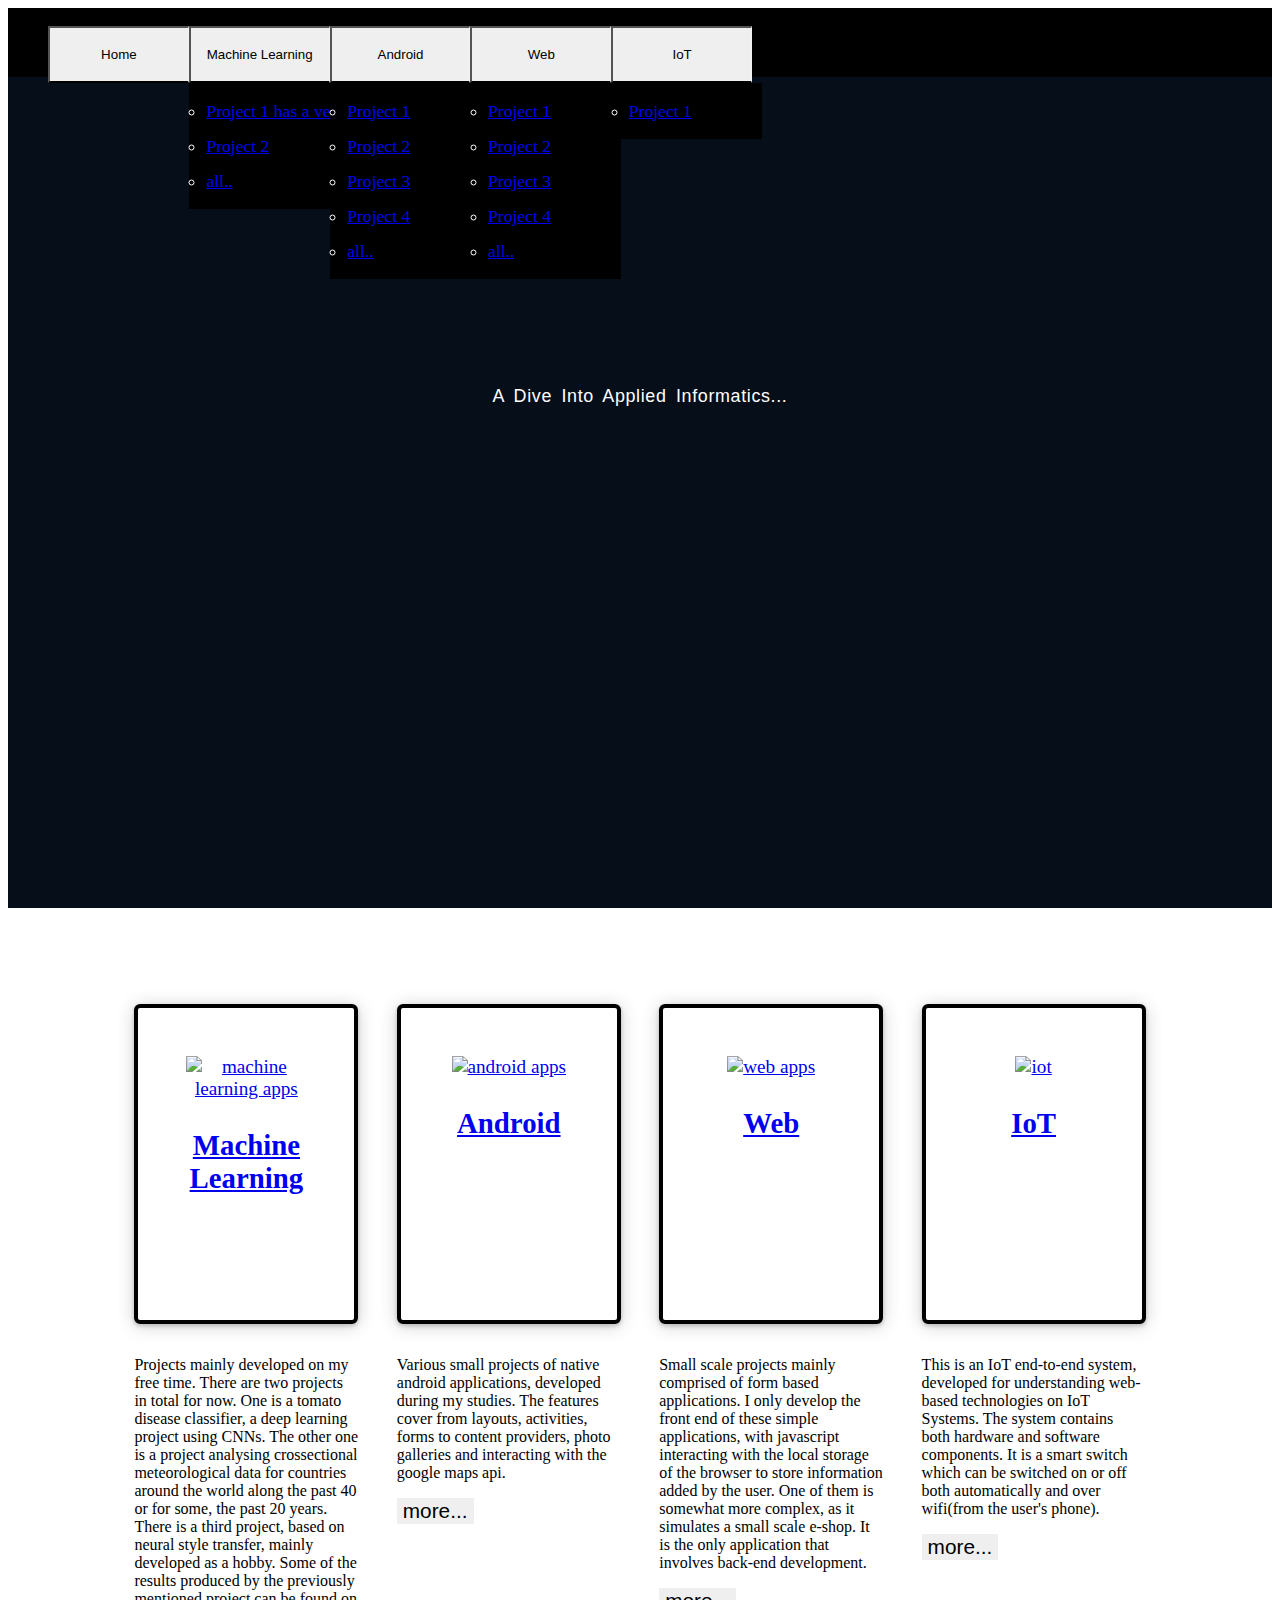
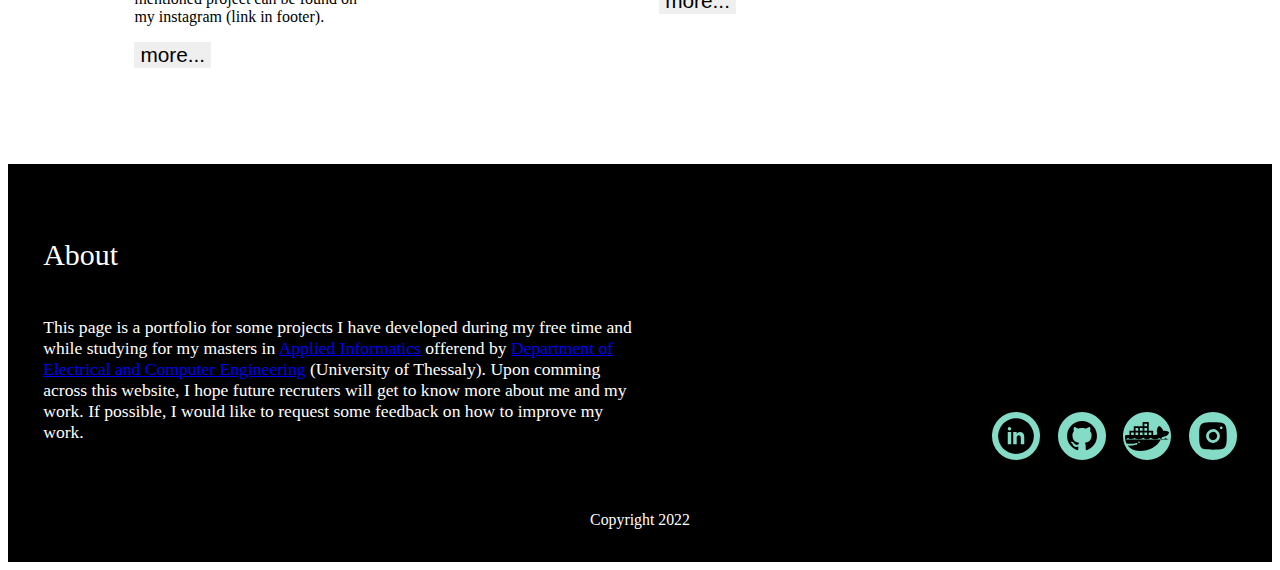
==== index.html @ 3b7cedc0 "category-discriptions -added" ====
<!DOCTYPE html>

<html>
<head>
    <meta charset="utf-16">
    <meta name="viewport" content="width=device-width, initial-scale=1.0, maximum-scale=1, minimum-scale=1">
    <title>Home</title>
    <link href="styles/all.css" rel="stylesheet">
    <link href="styles/home.css" rel="stylesheet">
</head>
<body>
    <header>
        <div id="header-container">
            <!--
                Put a script logic here
                    have two icons outside the nav link, one for the closed menu 
                    and one for the expanded menu
                    ,set a flag on the link element ex. open/closed
                    ,use javascript conditional to check the state of the flag
                    ,if the menu is closed and the link gets followed set the flag to open 
                    and change the icon otherwise do the oposite
            -->
            <nav>
                <ul>
                    <li class="sub-nav-container"><button>Home</button></li>
                    <li class="sub-nav-container">
                        <button>Machine Learning</button>
                        <ul class="sub-nav">
                            <li><a href="#">Project 1 has a very big title</a></li>
                            <li><a href="#">Project 2</a></li>
                            <li><a href="#">all..</a></li>
                        </ul>
                    </li>
                    <li class="sub-nav-container">
                        <button>Android</button>
                        <ul class="sub-nav">
                            <li><a href="#">Project 1</a></li>
                            <li><a href="#">Project 2</a></li>
                            <li><a href="#">Project 3</a></li>
                            <li><a href="#">Project 4</a></li>
                            <li><a href="#">all..</a></li>
                        </ul>
                    </li>
                    <li class="sub-nav-container">
                        <button>Web</button>
                        <ul class="sub-nav">
                            <li><a href="#">Project 1</a></li>
                            <li><a href="#">Project 2</a></li>
                            <li><a href="#">Project 3</a></li>
                            <li><a href="#">Project 4</a></li>
                            <li><a href="#">all..</a></li>
                        </ul>
                    </li>
                    <li class="sub-nav-container">
                        <button>IoT</button>
                        <ul class="sub-nav">
                            <li><a href="#">Project 1</a></li>
                        </ul>
                    </li>
                </ul>
            </nav>
            <p>A Dive Into Applied Informatics...</p>
        </div>
    </header>

    <main>
        <section><!--style with flexbox-->
            <!-- may change the oreder of a and div elements-->
            <div  class="app-category">
            <a href="#">
                <img src="icons/ml.svg" alt="machine learning apps">
                <h3>Machine Learning</h3>
            </a>
            <p>
                Projects mainly developed on my free time. There are 
                two projects in total for now. One is a tomato disease 
                classifier, a deep learning project using CNNs. The other
                one is a project analysing crossectional meteorological 
                data for countries around the world along the past 40
                or for some, the past 20 years. There is a third project,
                based on neural style transfer, mainly developed as a hobby.
                Some of the results produced by the previously mentioned
                project can be found on my instagram (link in footer).
            </p>
            <button class="more-btn">more...</button>
            </div>

            <div class="app-category">
                <a href="#">
                    <img src="icons/android.svg" alt="android apps">
                    <h3>Android</h3>
                </a>
                <p>
                  Various small projects of native android applications, 
                  developed during my studies. The features cover from 
                  layouts, activities, forms to content providers, photo galleries
                  and interacting with the google maps api.  
                </p>
                <button class="more-btn">more...</button>
            </div>

            <div class="app-category">
                <a href="#">
                    <img src="icons/web.svg" alt="web apps">
                    <h3>Web</h3>
                </a>
                <p>
                    Small scale projects mainly comprised of form based applications. 
                    I only develop the front end of these simple applications, 
                    with javascript interacting with the local storage of the browser
                    to store information added by the user. One of them is 
                    somewhat more complex, as it simulates a small scale e-shop. 
                    It is the only application that involves back-end development.
                </p>
                <button class="more-btn">more...</button>
            </div>

            <div class="app-category">
                <a href="#">
                    <img src="icons/iot.svg" alt="iot">
                    <h3 class="app-title">IoT</h3>
                </a>
                <p>
                    This is an IoT end-to-end system, developed for 
                    understanding web-based technologies on IoT Systems.
                    The system contains both hardware and software
                    components. It is a smart switch which can be 
                    switched on or off both automatically and over wifi(from 
                    the user's phone).
                </p>
                <button class="more-btn">more...</button>
            </div>
        </section>
    </main>

    <footer> <!-- style as flexbox -->
        <div class="about"> <!-- style with grid and split in half with one containg the contents and the other being empty-->
            <h3>About</h3>
            <p>
                This page is a portfolio for some projects I have
                developed during my free time and while studying for my masters in  
                <a href="https://www.e-ce.uth.gr/studies/postgraduate/applied-informatics/?lang=en">Applied Informatics</a>
                offerend by <a href="https://www.e-ce.uth.gr/?lang=en">
                Department of Electrical and Computer Engineering</a> (University of Thessaly). 
                Upon comming across this website, I hope future recruters 
                will get to know more about me and my work. If possible, 
                I would like to request some feedback on how to improve my work.
            </p>
        </div>
        
        <section class="social"> <!--style with flexbox -->
            <a href="#linkedInLink">
                <div class="icon-container">
                    <svg xmlns="http://www.w3.org/2000/svg" x="0px" y="0px"
                    width="100%" height="100%"
                    viewBox="0 0 64 64">
                    <path d="M32,6C17.641,6,6,17.641,6,32c0,14.359,11.641,26,26,26s26-11.641,26-26C58,17.641,46.359,6,32,6z M25,44h-5V26h5V44z M22.485,24h-0.028C20.965,24,20,22.888,20,21.499C20,20.08,20.995,19,22.514,19c1.521,0,2.458,1.08,2.486,2.499 C25,22.887,24.035,24,22.485,24z M44,44h-5v-9c0-3-1.446-4-3-4c-1.445,0-3,1-3,4v9h-5V26h5v3c0.343-0.981,1.984-3,5-3c4,0,6,3,6,8 V44z"></path>
                    </svg> 
                </div>
            </a>
            <a href="#githubLink">
                <div class="icon-container">
                    <svg xmlns="http://www.w3.org/2000/svg" x="0px" y="0px"
                    width="100%" height="100%"
                    viewBox="0 0 50 50">
                    <path d="M25,8c9.389,0,17,7.611,17,17c0,7.548-4.921,13.944-11.729,16.163c0.002-0.006,0.005-0.016,0.005-0.016	s-1.147-0.538-1.123-1.498c0.027-1.056,0-3.521,0-4.426c0-1.553-0.983-2.654-0.983-2.654s7.709,0.087,7.709-8.139	c0-3.174-1.659-4.825-1.659-4.825s0.871-3.388-0.302-4.825c-1.315-0.142-3.669,1.257-4.675,1.91c0,0-1.593-0.653-4.244-0.653	c-2.65,0-4.244,0.653-4.244,0.653c-1.005-0.653-3.36-2.052-4.675-1.91c-1.173,1.437-0.302,4.825-0.302,4.825	s-1.659,1.652-1.659,4.825c0,8.226,7.709,8.139,7.709,8.139s-0.777,0.878-0.946,2.168c-0.538,0.183-1.33,0.408-1.969,0.408	c-1.673,0-2.946-1.626-3.412-2.379c-0.46-0.742-1.403-1.365-2.281-1.365c-0.579,0-0.861,0.289-0.861,0.62	c0,0.331,0.811,0.562,1.347,1.175c1.129,1.294,1.109,4.202,5.132,4.202c0.437,0,1.329-0.107,2-0.198	c-0.004,0.916-0.005,1.882,0.009,2.447c0.024,0.96-1.123,1.498-1.123,1.498s0.003,0.01,0.005,0.016C12.921,38.944,8,32.548,8,25	C8,15.611,15.611,8,25,8z"></path>
                    </svg>
                </div>
            </a>
            <a href="dockerHubLink">
                <div class="icon-container">
                    <svg xmlns="http://www.w3.org/2000/svg" x="0px" y="0px"
                    width="100%" height="100%"
                    viewBox="0 0 50 50">
                    <path d="M 20 9 L 20 14 L 10 14 L 10 19 L 5 19 L 5 24 L 1.125 24 C 0.640625 24 0.242188 24.335938 0.15625 24.8125 C 0.148438 24.847656 0 25.683594 0 26.75 C 0 27.449219 0.0664063 28.210938 0.1875 28.96875 C 1.332031 28.695313 3.429688 28.285156 3.0625 26.9375 C 5.035156 29.222656 9.769531 28.53125 10.96875 27.40625 C 12.308594 29.347656 20.113281 28.605469 20.65625 27.09375 C 22.335938 29.0625 27.542969 29.0625 29.21875 27.09375 C 29.761719 28.605469 37.535156 29.347656 38.875 27.40625 C 39.300781 27.804688 40.1875 28.136719 41.21875 28.3125 C 41.566406 27.652344 41.886719 26.988281 42.1875 26.28125 C 48.539063 26.203125 49.910156 21.636719 49.96875 21.4375 C 50.078125 21.054688 49.929688 20.660156 49.625 20.40625 C 49.519531 20.316406 47.175781 18.414063 43.375 19.0625 C 42.308594 15.589844 39.5625 14.007813 39.4375 13.9375 C 39.078125 13.734375 38.632813 13.765625 38.3125 14.03125 C 38.210938 14.113281 35.847656 16.117188 36.21875 20.21875 C 36.3125 21.25 36.582031 22.160156 37 22.96875 C 36.179688 23.425781 34.769531 24 32.5 24 L 32 24 L 32 19 L 27 19 L 27 9 Z M 41.21875 28.3125 C 41.097656 28.546875 40.941406 28.773438 40.8125 29 L 49.84375 29 C 48.757813 28.726563 46.425781 28.359375 46.8125 26.9375 C 45.535156 28.414063 43.109375 28.632813 41.21875 28.3125 Z M 40.8125 29 L 0.1875 29 C 0.429688 30.46875 0.929688 32.007813 1.6875 33.5 C 7.117188 34.777344 12.816406 32.832031 12.875 32.8125 C 13.398438 32.628906 13.945313 32.917969 14.125 33.4375 C 14.308594 33.957031 14.050781 34.539063 13.53125 34.71875 C 13.339844 34.785156 9.90625 35.9375 5.6875 35.9375 C 4.851563 35.9375 3.972656 35.890625 3.09375 35.78125 C 5.71875 39.261719 10.167969 42 17 42 C 27.804688 42 36.113281 37.410156 40.8125 29 Z M 0.1875 29 C 0.183594 28.984375 0.191406 28.984375 0.1875 28.96875 C 0.121094 28.984375 0.0585938 28.984375 0 29 Z M 22 11 L 25 11 L 25 14 L 22 14 Z M 12 16 L 15 16 L 15 19 L 12 19 Z M 17 16 L 20 16 L 20 19 L 17 19 Z M 22 16 L 25 16 L 25 19 L 22 19 Z M 7 21 L 10 21 L 10 24 L 7 24 Z M 12 21 L 15 21 L 15 24 L 12 24 Z M 17 21 L 20 21 L 20 24 L 17 24 Z M 22 21 L 25 21 L 25 24 L 22 24 Z M 27 21 L 30 21 L 30 24 L 27 24 Z M 16 31 C 16.128906 31 16.261719 31.019531 16.375 31.0625 C 16.253906 31.132813 16.15625 31.253906 16.15625 31.40625 C 16.15625 31.632813 16.335938 31.84375 16.5625 31.84375 C 16.714844 31.84375 16.867188 31.75 16.9375 31.625 C 16.988281 31.742188 17 31.863281 17 32 C 17 32.550781 16.550781 33 16 33 C 15.449219 33 15 32.550781 15 32 C 15 31.449219 15.449219 31 16 31 Z"></path>
                    </svg>
                </div>
            </a>

            <a href="instagramLink">
                <div class="icon-container">
                    <svg xmlns="http://www.w3.org/2000/svg" x="0px" y="0px"
                    width="100%" height="100%"
                    viewBox="0 0 64 64">
                    <path d="M 31.820312 12 C 13.438312 12 12 13.439312 12 31.820312 L 12 32.179688 C 12 50.560688 13.438313 52 31.820312 52 L 32.179688 52 C 50.561688 52 52 50.560688 52 32.179688 L 52 32 C 52 13.452 50.548 12 32 12 L 31.820312 12 z M 43.994141 18 C 45.099141 17.997 45.997 18.889141 46 19.994141 C 46.003 21.099141 45.110859 21.997 44.005859 22 C 42.900859 22.003 42.003 21.110859 42 20.005859 C 41.997 18.900859 42.889141 18.003 43.994141 18 z M 31.976562 22 C 37.498562 21.987 41.987 26.454563 42 31.976562 C 42.013 37.498562 37.545437 41.987 32.023438 42 C 26.501437 42.013 22.013 37.545437 22 32.023438 C 21.987 26.501437 26.454563 22.013 31.976562 22 z M 31.986328 26 C 28.672328 26.008 25.992 28.701625 26 32.015625 C 26.008 35.328625 28.700672 38.008 32.013672 38 C 35.327672 37.992 38.008 35.299328 38 31.986328 C 37.992 28.672328 35.299328 25.992 31.986328 26 z"></path>
                    </svg>
                </div>
            </a>
        </section>

        <!-- put conditional in js for when the link to the icon is active
             in the html code from icon 8 and only then activate the code otherwise add  the png icon
            html for all icons:
                // instagram
                <svg xmlns="http://www.w3.org/2000/svg" x="0px" y="0px"
                width="50" height="50"
                viewBox="0 0 50 50">
                <path d="M 16 3 C 8.8324839 3 3 8.8324839 3 16 L 3 34 C 3 41.167516 8.8324839 47 16 47 L 34 47 C 41.167516 47 47 41.167516 47 34 L 47 16 C 47 8.8324839 41.167516 3 34 3 L 16 3 z M 16 5 L 34 5 C 40.086484 5 45 9.9135161 45 16 L 45 34 C 45 40.086484 40.086484 45 34 45 L 16 45 C 9.9135161 45 5 40.086484 5 34 L 5 16 C 5 9.9135161 9.9135161 5 16 5 z M 37 11 A 2 2 0 0 0 35 13 A 2 2 0 0 0 37 15 A 2 2 0 0 0 39 13 A 2 2 0 0 0 37 11 z M 25 14 C 18.936712 14 14 18.936712 14 25 C 14 31.063288 18.936712 36 25 36 C 31.063288 36 36 31.063288 36 25 C 36 18.936712 31.063288 14 25 14 z M 25 16 C 29.982407 16 34 20.017593 34 25 C 34 29.982407 29.982407 34 25 34 C 20.017593 34 16 29.982407 16 25 C 16 20.017593 20.017593 16 25 16 z"></path>
                </svg>-->
        <p class="copyright"> Copyright 2022</p>
    </footer>
</body>
</html>
---- styles/home.css ----
:root {
    --dark-blue: rgba(6, 14, 25);
    --blue-green: rgb(132, 220, 198);
    --bg-gray: lightgray;
}
/*remember to remove the ../ from the path of all resorce files*/
@media (min-width: 1080px) {

    body {
        display: grid;
        grid-template-areas: 
            "header header header" 
            "side-left main side-right"
            "footer footer footer" ;
        grid-template-columns: 1fr 8fr 1fr;
    }

    header{
    grid-area: header;
    background-color: var(--dark-blue);
    /*min-height: 100vh; /* full window viewpoint */
    }

    #header-container {
        background: url("../images/header_bgd.webp"); /*img source: https://wallpapersafari.com/w/pNHxwB*/
        background-size: cover;
        min-height: 100vh;
        display: grid;
        grid-template-areas: "nav" "heading";
        grid-template-rows: 2fr 3fr;
    }

    nav{
        grid-area: nav;
        color: white;
        background-color: black;
        height: 4.3em;
    }
    
    nav > ul {
        display: flex;
        font-size: 1.1em;
    }

    .sub-nav-container {
        display: inline-block;
        box-sizing: border-box;
        position: relative;
        min-width: 8em;
    }

    .sub-nav-container > button {
        display: inline-block;
        box-sizing: border-box;
        width: 100%;
        line-height: 4em; /* to vertically align text to the middle */
        vertical-align: middle;
        border-right: 1px solid rgba(255, 255, 255, 0.221);
        text-align: center;
        padding: 0em 1em;
    }

    .sub-nav-container > button:hover {
        color: var(--blue-green);
        background-color: rgba(255, 255, 255, 0.133);
    }

    /* for now I have removed it  with display none*/
    .expand-down-arrow {
        display: inline-block;
        border-width: 0 3px 3px 0;
        padding: 3px;
        margin: 0 0 0.2em 0.6em;
        box-sizing: border-box;
        border: solid white;
        transform: rotate(45deg);
        -webkit-transform: rotate(45deg);
        display: none;
    }

    /* this is going to be initially hidden
        once the button on the menu category is hovered its display is
        going to flex.
        while it is visible set the background color and text color of the button 
        to that of the hover selector styling
    */
    .sub-nav {
        position:absolute;
        /*display: none;*/ 
        display: flex;
        flex-direction: column;
        row-gap: 0.8em;
        box-sizing: border-box;
        padding: 1em 4em 1em 1em;
        background-color: rgba(0, 0, 0, 0.939);
        inline-size: max-content;
    }

    #header-container > p {
        grid-area:heading;
        text-align: center;
        color: white;
        font-size: 1.4vw;
        font-family: verdana, sans-serif;
        word-spacing: 0.3vw;
        letter-spacing: 0.05vw;
    }

    main {
        grid-area: main;
        width: 100%;
        padding: 6em 0em;
    }

    main::before {
        grid-area: side-left;
    }
    main::after {
        grid-area: side-right;
    }

    main > section {
        display: flex;
        justify-content: space-around;
        gap: 3vw;
    }

    .app-category {
        flex: 1 1 0;
        box-sizing: border-box;
    }

    .app-category > a { 
        display: inline-block; 
        width: 100%;
        box-sizing: border-box;
        padding: 3em;
        margin-bottom: 1em;
        border: 0.3em solid black;
        border-radius: 6px;
        box-shadow: 0 2px 4px 0 rgba(0, 0, 0, 0.2), 0 2px 18px 0 rgba(0, 0, 0, 0.19); 
        text-align: center;   
    }

    .app-category > a:hover {
        box-shadow: 0 2px 4px 0 rgba(132, 220, 198, 0.75), 0 2px 18px 0 rgba(132, 220, 198, 0.75); 
    }

    .app-category > a h3 {
        font-size: 1.8em;
        font-weight: bolder;
        margin-top: 1em;
    }

    .app-category > a img {
        height: 7em;
        font-size:1.2em;
    }


    .more-btn {
        border: none;
        max-width: max-content;
        align-self: center;
        background-color: none;
        color:black;
        font-size: 1.3em;
        cursor: pointer;
    }

    .more-btn:hover {
        font-weight: bold;
    }

    /* for icon  instead of text in expanded text element
    img[alt^="more info"] {
        height: 2em;
        font-size: 1em;
    }
    in html insert in button: <img src="icons/more_icon.svg" alt="more info iot">
    */

/*#############################################*/

    footer {
        grid-area: footer;
        display: grid;
        grid-template-areas: 
            "about social" 
            "copyright copyright" ;
        grid-template-rows: 3fr 1fr;
        grid-template-columns: repeat(2, 1fr);
        align-items: end;
        padding:2.5em 2em 1em 2em;
        height: max(max-content, 30%);
        width:auto;
        font-size: 1.1em;
        background-color:black;
        color: white;
    }

    footer h3 {
        font-size: 1.7em;
        font-weight: 200;
        padding-bottom: 0.5em;
    }

    .about {
        grid-area: about;
    }

    .about a {
        text-decoration: underline;
    }
    .about a:visited {
        color: var(--blue-green);
    }

    .social {
        grid-area: social;
        display:flex;
        justify-content: flex-end;
    }

    .icon-container {
        width: 2.5em;
        height: 2.5em;
        margin-left:1em;
        border: 2px solid var(--blue-green);
        border-radius: 50px;
        background-color: var(--blue-green);
    }

    .copyright {
        grid-area: copyright;
        font-size: 0.9em;
        text-align:center;
    }
}

@media (min-width: 1080px) and (max-width: 1870px) {
    
    .app-category > a {
        height:20em;
    }
}

@media (min-width: 3360px) {
    main > section {
        gap:4vw;
    }
}

@media (min-width:1500px){
    .app-category > p {
        font-size: 1.2vw;
    }
}
/*
palette green
CSS HEX 
--white: #ffffffff;
--rich-black-fogra-29: #060e19ff;
--middle-blue-green: #84dcc6ff;

CSS HSL 
--white: hsla(0, 0%, 100%, 1);
--rich-black-fogra-29: hsla(215, 61%, 6%, 1);
--middle-blue-green: hsla(165, 56%, 69%, 1);
*/

/* 
pallete blue
--steel-blue: #427aa1ff;
--alice-blue: #ebf2faff;
--rich-black-fogra-29: #060e19ff;


--steel-blue: hsla(205, 42%, 45%, 1);
--alice-blue: hsla(212, 60%, 95%, 1);
--rich-black-fogra-29: hsla(215, 61%, 6%, 1);
*/
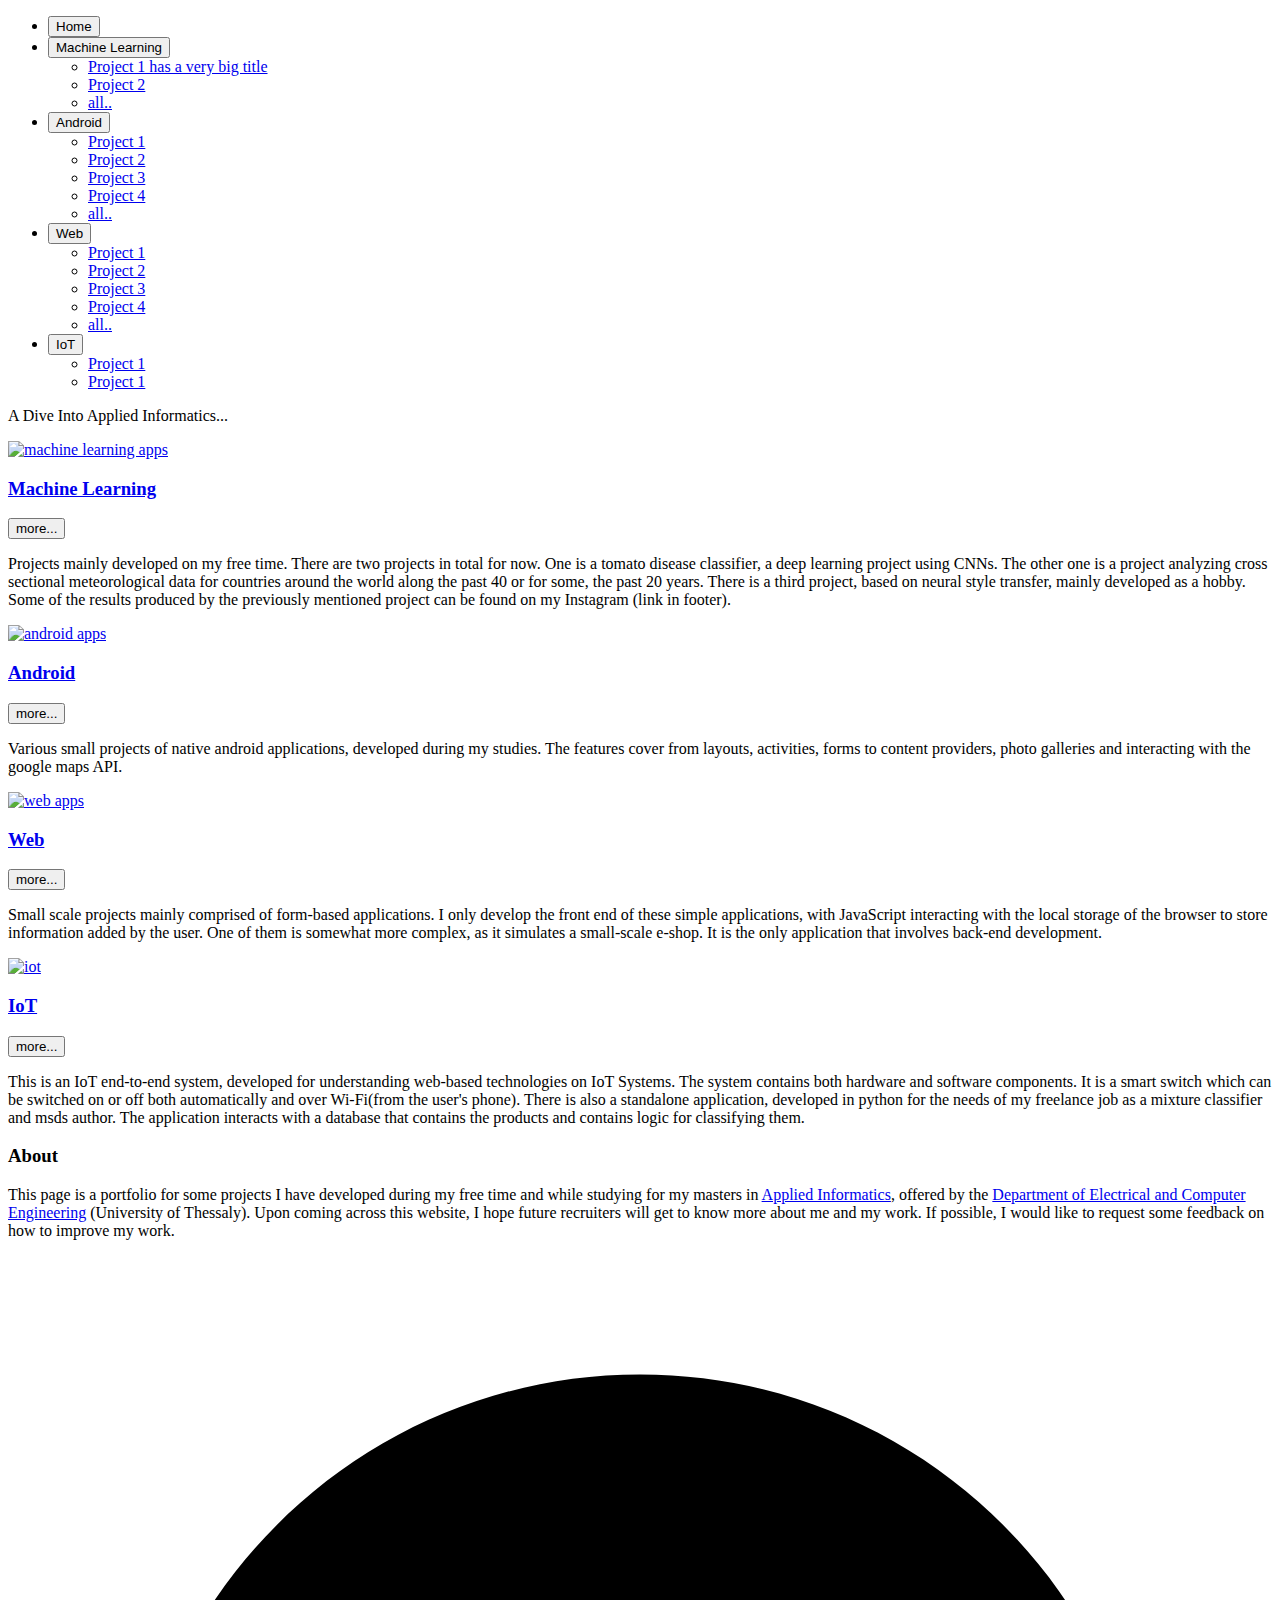
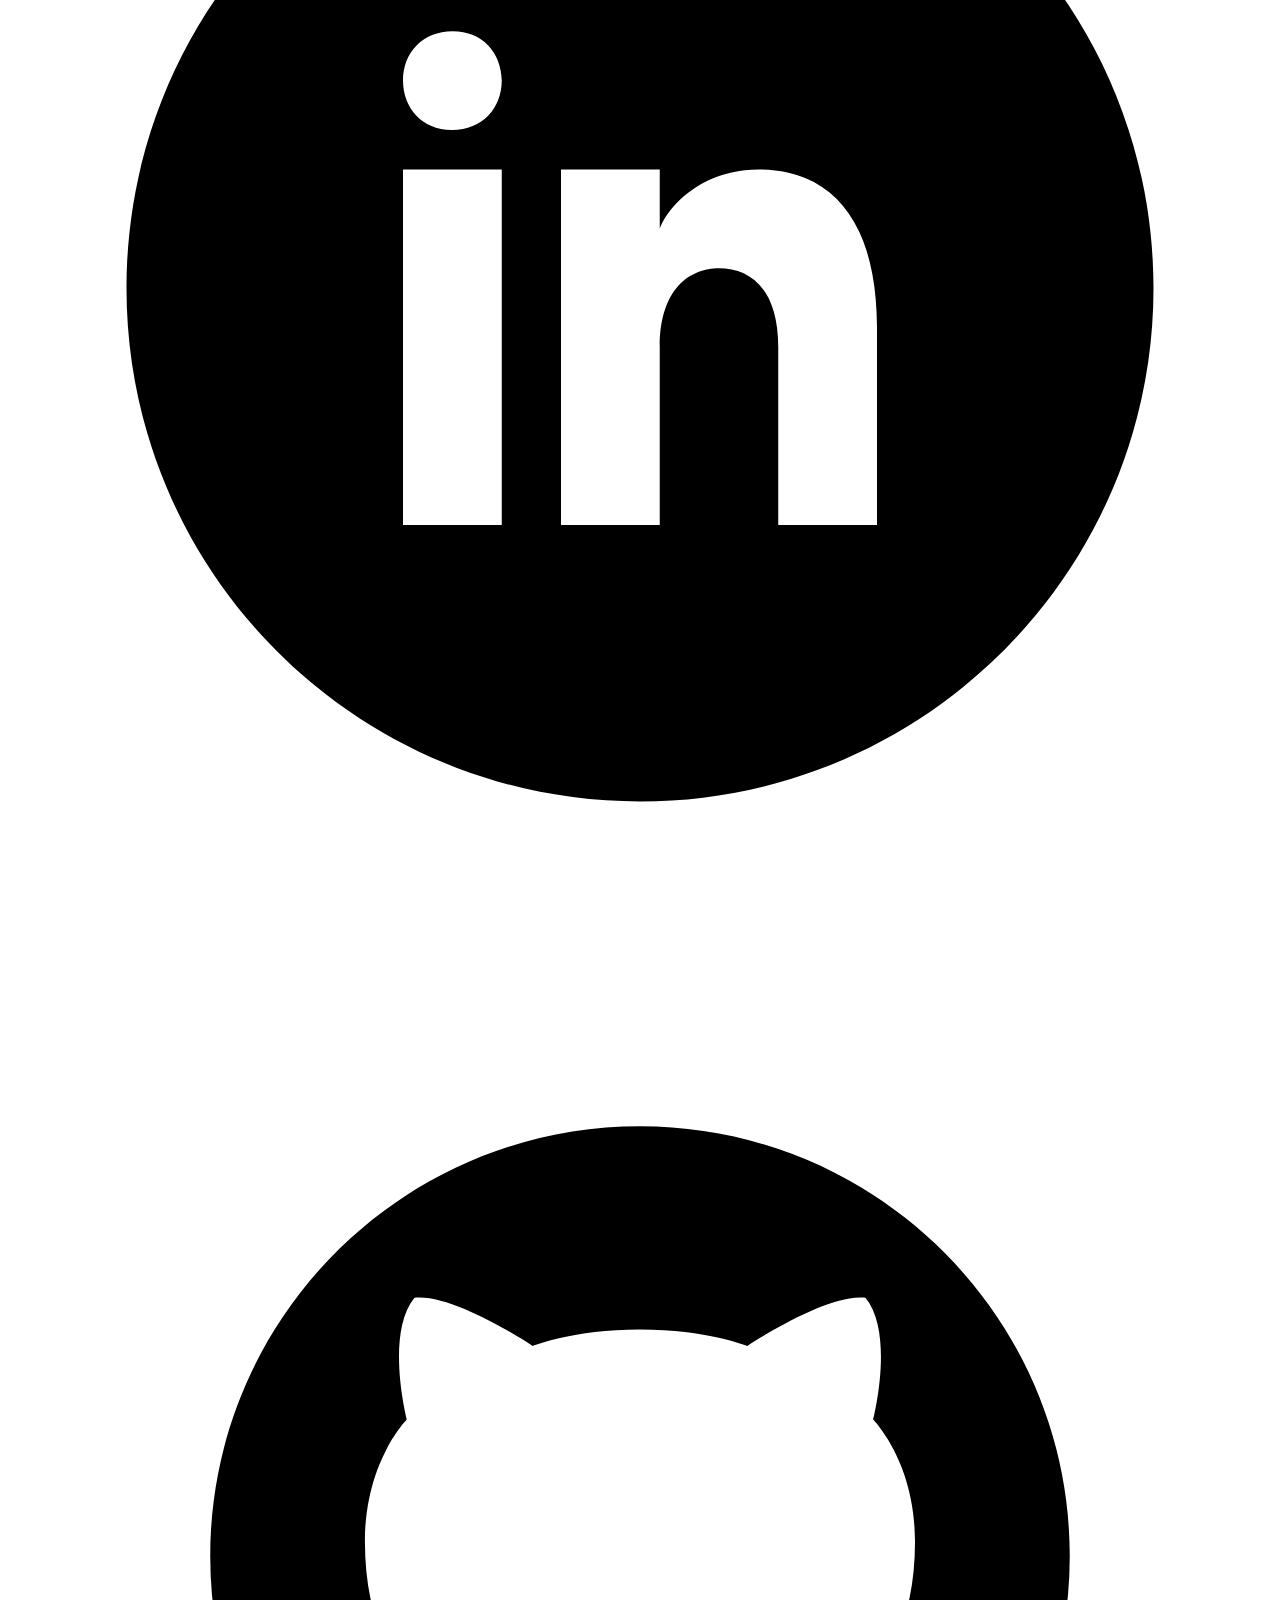
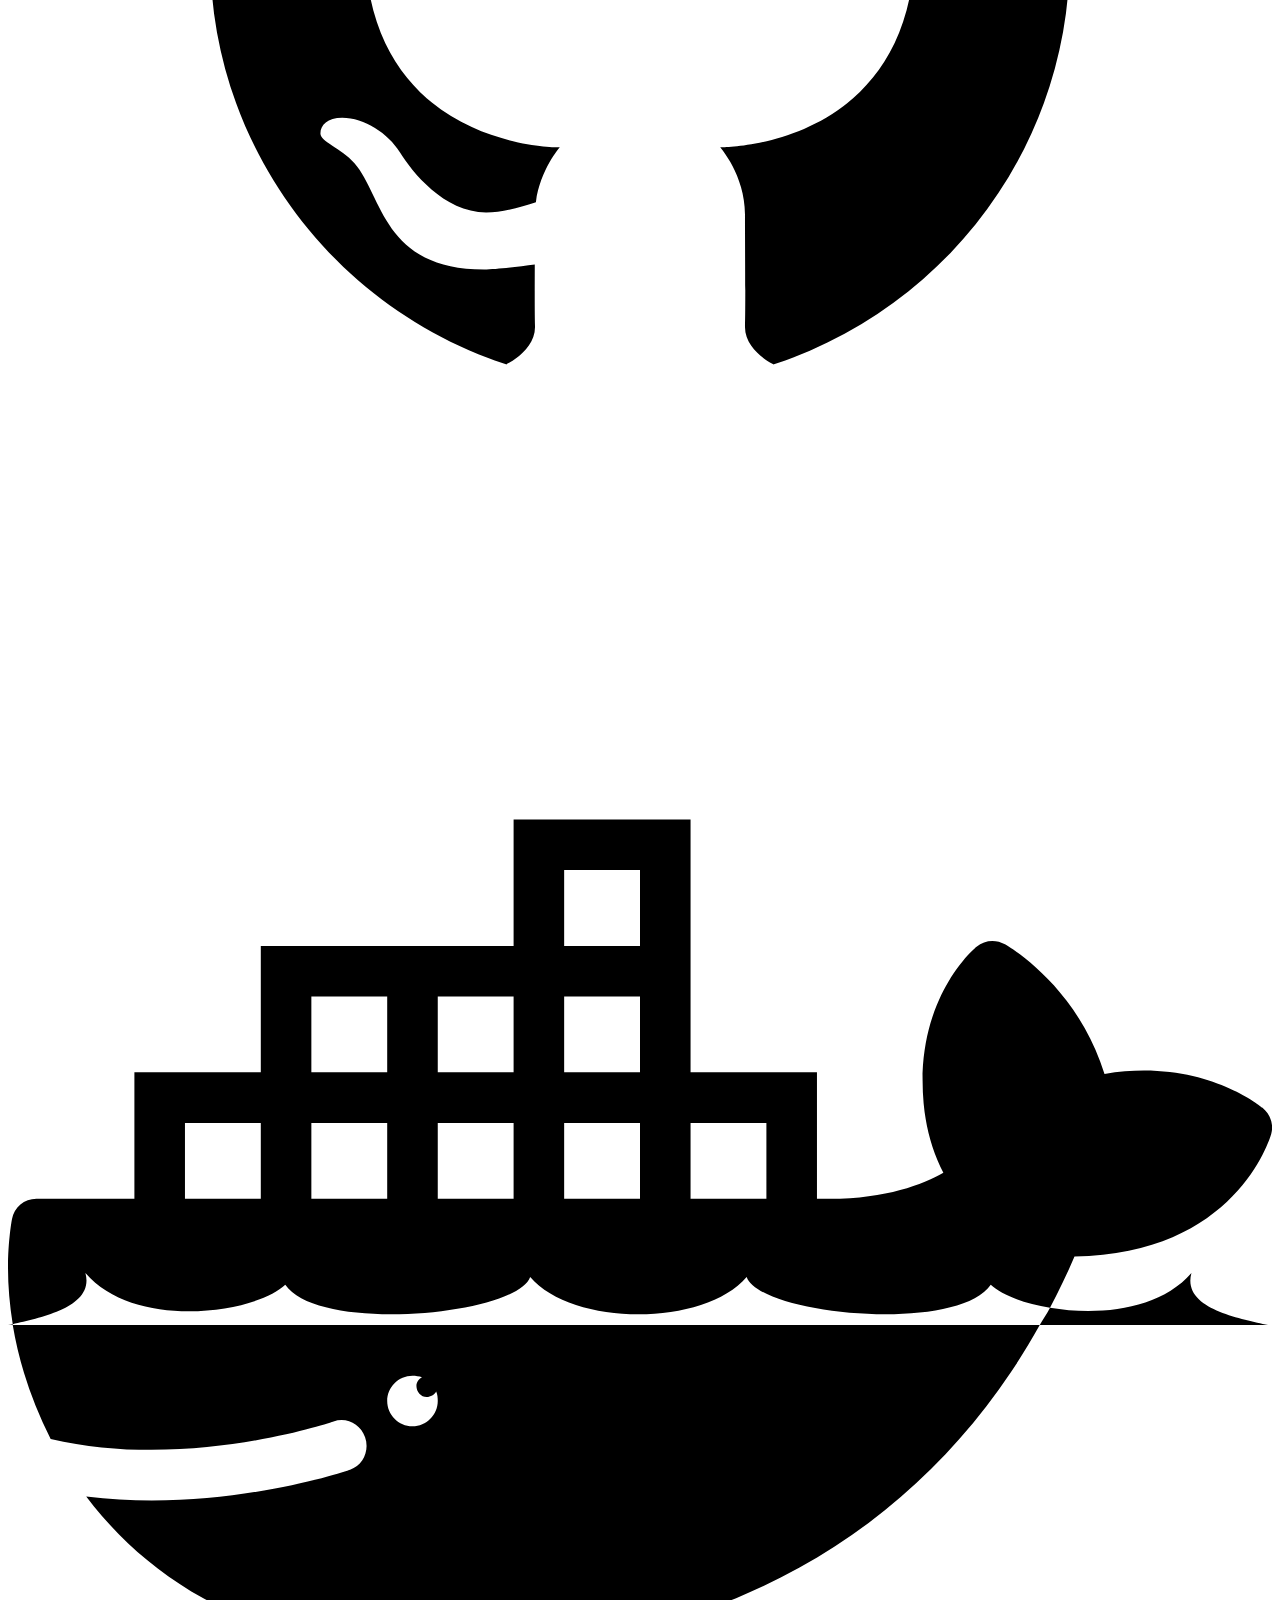
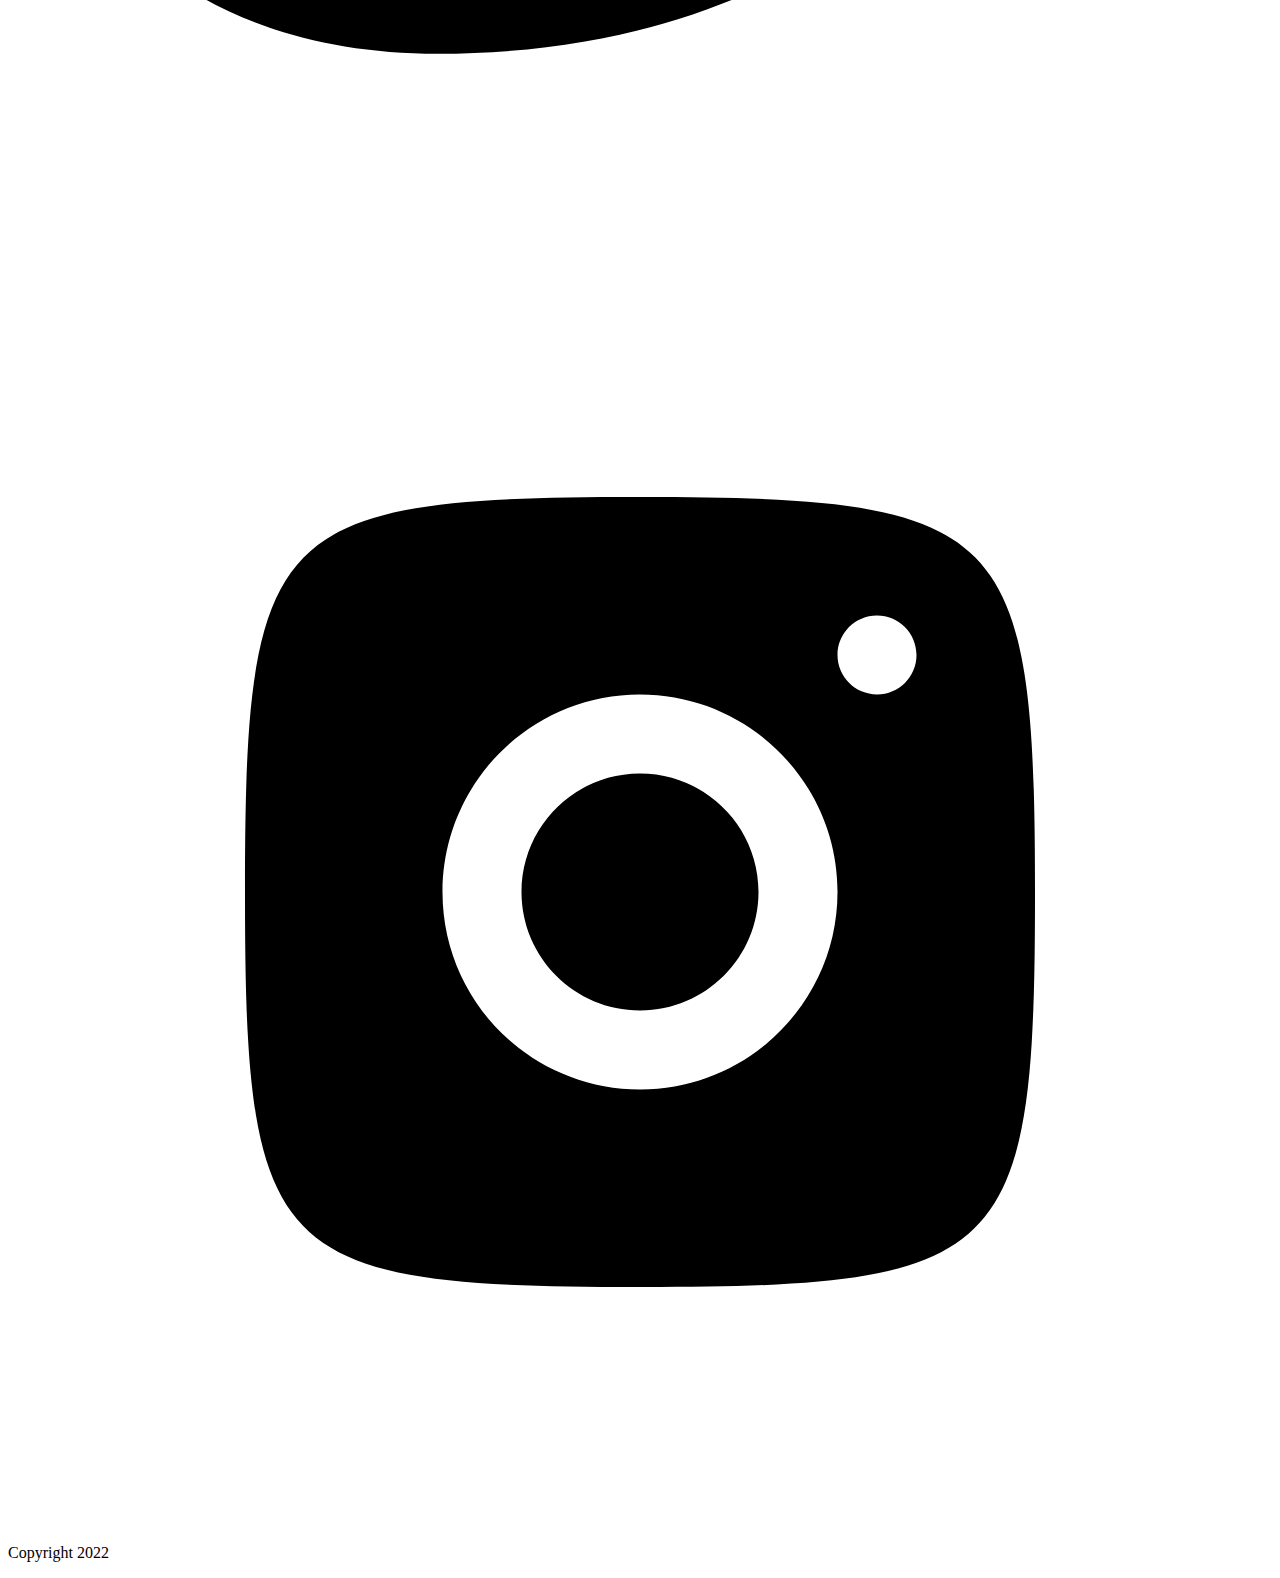
==== commit 45d2af75: "finish-styling-css-homepage-desktops" ====
--- a/index.html
+++ b/index.html
@@ -6,7 +6,7 @@
     <meta name="viewport" content="width=device-width, initial-scale=1.0, maximum-scale=1, minimum-scale=1">
     <title>Home</title>
     <link href="styles/all.css" rel="stylesheet">
-    <link href="styles/home.css" rel="stylesheet">
+    <link href="styles/home - Copy.css" rel="stylesheet">
 </head>
 <body>
     <header>
@@ -55,6 +55,7 @@
                         <button>IoT</button>
                         <ul class="sub-nav">
                             <li><a href="#">Project 1</a></li>
+                            <li><a href="#">Project 1</a></li>
                         </ul>
                     </li>
                 </ul>
@@ -66,70 +67,72 @@
     <main>
         <section><!--style with flexbox-->
             <!-- may change the oreder of a and div elements-->
-            <div  class="app-category">
-            <a href="#">
-                <img src="icons/ml.svg" alt="machine learning apps">
-                <h3>Machine Learning</h3>
-            </a>
-            <p>
-                Projects mainly developed on my free time. There are 
-                two projects in total for now. One is a tomato disease 
-                classifier, a deep learning project using CNNs. The other
-                one is a project analysing crossectional meteorological 
-                data for countries around the world along the past 40
-                or for some, the past 20 years. There is a third project,
-                based on neural style transfer, mainly developed as a hobby.
-                Some of the results produced by the previously mentioned
-                project can be found on my instagram (link in footer).
-            </p>
-            <button class="more-btn">more...</button>
-            </div>
 
-            <div class="app-category">
+                <a href="#">
+                    <img src="icons/ml.svg" alt="machine learning apps">
+                    <h3>Machine Learning</h3>
+                </a>
+                <button class="more-btn">more...</button>
+                <p class="app-category-description">
+                    Projects mainly developed on my free time. There are 
+                    two projects in total for now. One is a tomato disease 
+                    classifier, a deep learning project using CNNs. The other
+                    one is a project analyzing cross sectional meteorological 
+                    data for countries around the world along the past 40
+                    or for some, the past 20 years. There is a third project,
+                    based on neural style transfer, mainly developed as a hobby.
+                    Some of the results produced by the previously mentioned
+                    project can be found on my Instagram (link in footer).
+                </p>
+  
+
                 <a href="#">
                     <img src="icons/android.svg" alt="android apps">
                     <h3>Android</h3>
                 </a>
-                <p>
-                  Various small projects of native android applications, 
-                  developed during my studies. The features cover from 
-                  layouts, activities, forms to content providers, photo galleries
-                  and interacting with the google maps api.  
+                <button class="more-btn">more...</button>
+                <p class="app-category-description">
+                    Various small projects of native android applications, 
+                    developed during my studies. The features cover from 
+                    layouts, activities, forms to content providers, photo galleries
+                    and interacting with the google maps API.  
                 </p>
-                <button class="more-btn">more...</button>
-            </div>
 
-            <div class="app-category">
+
+
                 <a href="#">
                     <img src="icons/web.svg" alt="web apps">
                     <h3>Web</h3>
                 </a>
-                <p>
-                    Small scale projects mainly comprised of form based applications. 
+                <button class="more-btn">more...</button>
+                <p class="app-category-description">
+                    Small scale projects mainly comprised of form-based applications. 
                     I only develop the front end of these simple applications, 
-                    with javascript interacting with the local storage of the browser
+                    with JavaScript interacting with the local storage of the browser
                     to store information added by the user. One of them is 
-                    somewhat more complex, as it simulates a small scale e-shop. 
+                    somewhat more complex, as it simulates a small-scale e-shop. 
                     It is the only application that involves back-end development.
                 </p>
-                <button class="more-btn">more...</button>
-            </div>
 
-            <div class="app-category">
+            <!-- maybe replace it with more category-->
+
                 <a href="#">
                     <img src="icons/iot.svg" alt="iot">
                     <h3 class="app-title">IoT</h3>
                 </a>
-                <p>
+                <button class="more-btn">more...</button>
+                <p class="app-category-description">
                     This is an IoT end-to-end system, developed for 
                     understanding web-based technologies on IoT Systems.
                     The system contains both hardware and software
                     components. It is a smart switch which can be 
-                    switched on or off both automatically and over wifi(from 
+                    switched on or off both automatically and over Wi-Fi(from 
                     the user's phone).
+                    There is also a standalone application, developed in python for the needs
+                    of my freelance job as a mixture classifier and msds author. The 
+                    application interacts with a database that contains the products 
+                    and contains logic for classifying them.
                 </p>
-                <button class="more-btn">more...</button>
-            </div>
         </section>
     </main>
 
@@ -139,12 +142,13 @@
             <p>
                 This page is a portfolio for some projects I have
                 developed during my free time and while studying for my masters in  
-                <a href="https://www.e-ce.uth.gr/studies/postgraduate/applied-informatics/?lang=en">Applied Informatics</a>
-                offerend by <a href="https://www.e-ce.uth.gr/?lang=en">
+                <a href="https://www.e-ce.uth.gr/studies/postgraduate/applied-informatics/?lang=en">Applied Informatics</a>,
+                offered by the <a href="https://www.e-ce.uth.gr/?lang=en">
                 Department of Electrical and Computer Engineering</a> (University of Thessaly). 
-                Upon comming across this website, I hope future recruters 
+                Upon coming across this website, I hope future recruiters 
                 will get to know more about me and my work. If possible, 
                 I would like to request some feedback on how to improve my work.
+   
             </p>
         </div>
         
@@ -187,16 +191,6 @@
                 </div>
             </a>
         </section>
-
-        <!-- put conditional in js for when the link to the icon is active
-             in the html code from icon 8 and only then activate the code otherwise add  the png icon
-            html for all icons:
-                // instagram
-                <svg xmlns="http://www.w3.org/2000/svg" x="0px" y="0px"
-                width="50" height="50"
-                viewBox="0 0 50 50">
-                <path d="M 16 3 C 8.8324839 3 3 8.8324839 3 16 L 3 34 C 3 41.167516 8.8324839 47 16 47 L 34 47 C 41.167516 47 47 41.167516 47 34 L 47 16 C 47 8.8324839 41.167516 3 34 3 L 16 3 z M 16 5 L 34 5 C 40.086484 5 45 9.9135161 45 16 L 45 34 C 45 40.086484 40.086484 45 34 45 L 16 45 C 9.9135161 45 5 40.086484 5 34 L 5 16 C 5 9.9135161 9.9135161 5 16 5 z M 37 11 A 2 2 0 0 0 35 13 A 2 2 0 0 0 37 15 A 2 2 0 0 0 39 13 A 2 2 0 0 0 37 11 z M 25 14 C 18.936712 14 14 18.936712 14 25 C 14 31.063288 18.936712 36 25 36 C 31.063288 36 36 31.063288 36 25 C 36 18.936712 31.063288 14 25 14 z M 25 16 C 29.982407 16 34 20.017593 34 25 C 34 29.982407 29.982407 34 25 34 C 20.017593 34 16 29.982407 16 25 C 16 20.017593 20.017593 16 25 16 z"></path>
-                </svg>-->
         <p class="copyright"> Copyright 2022</p>
     </footer>
 </body>
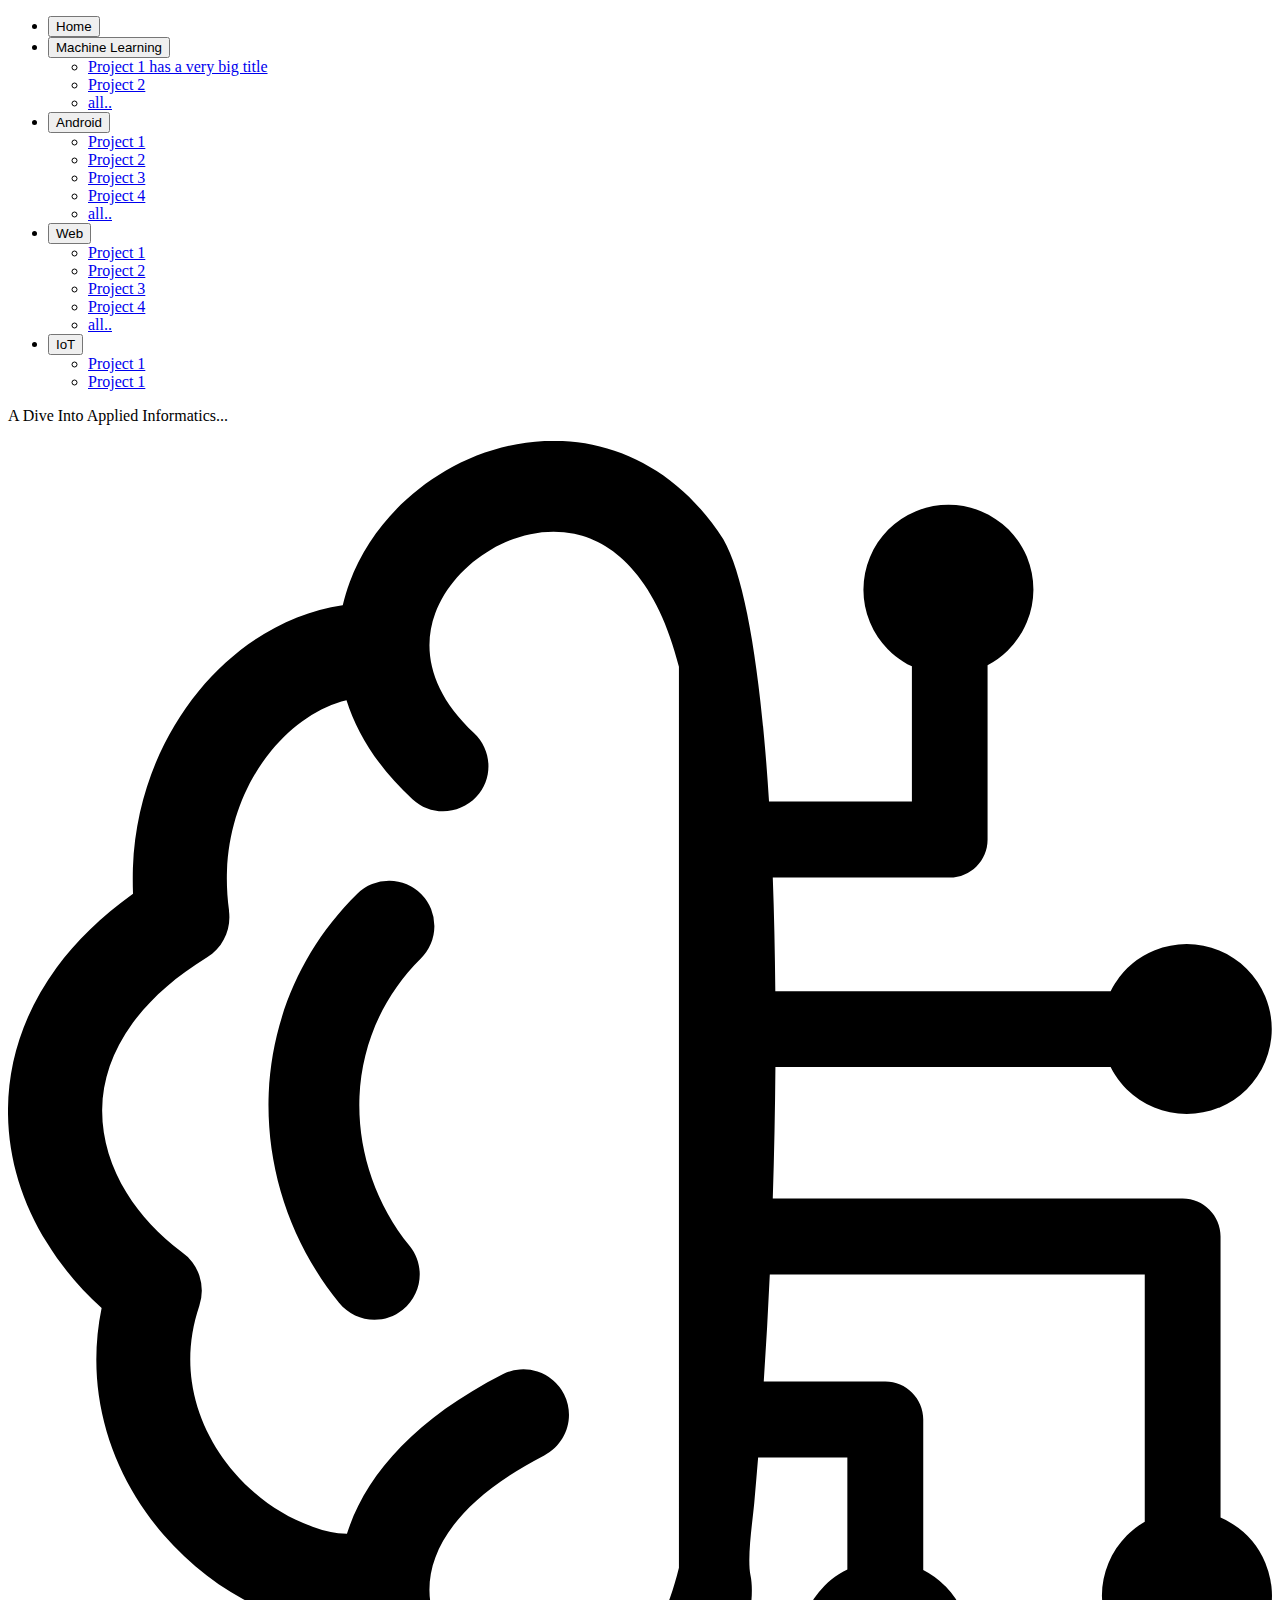
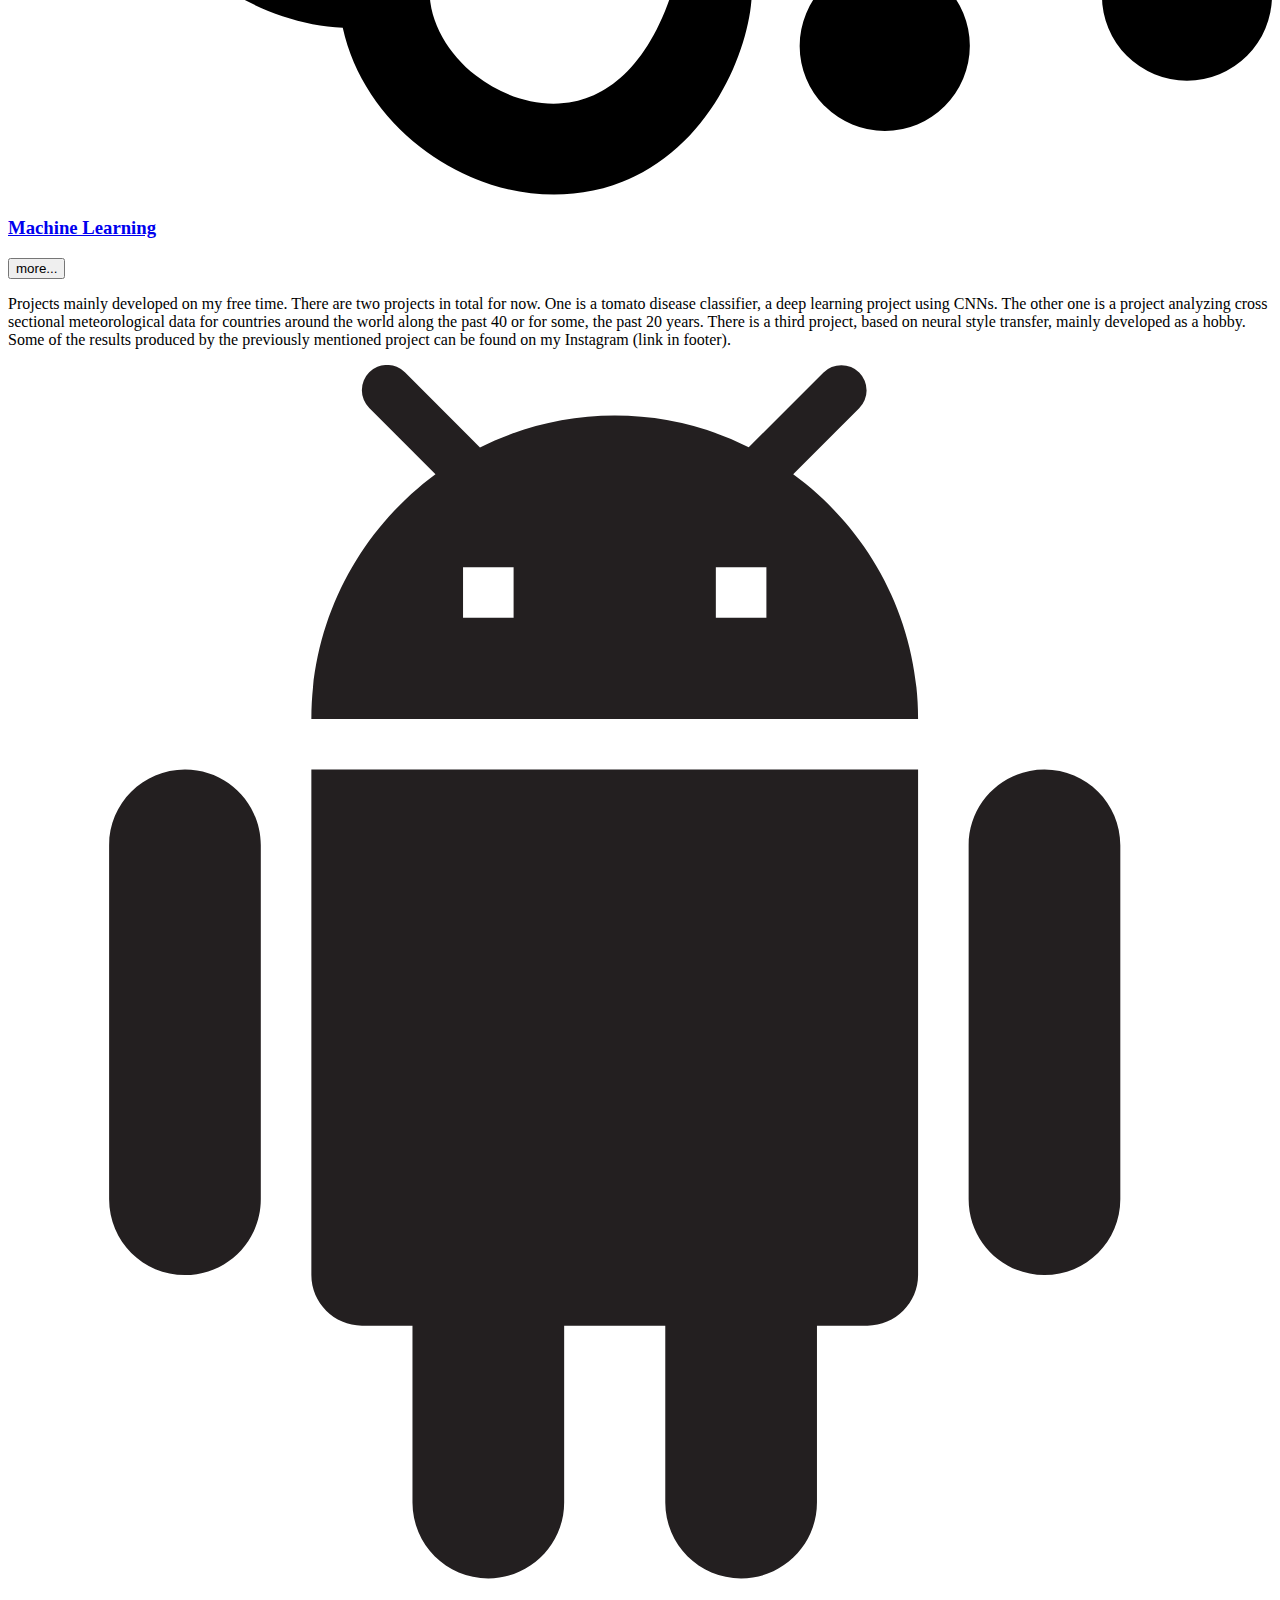
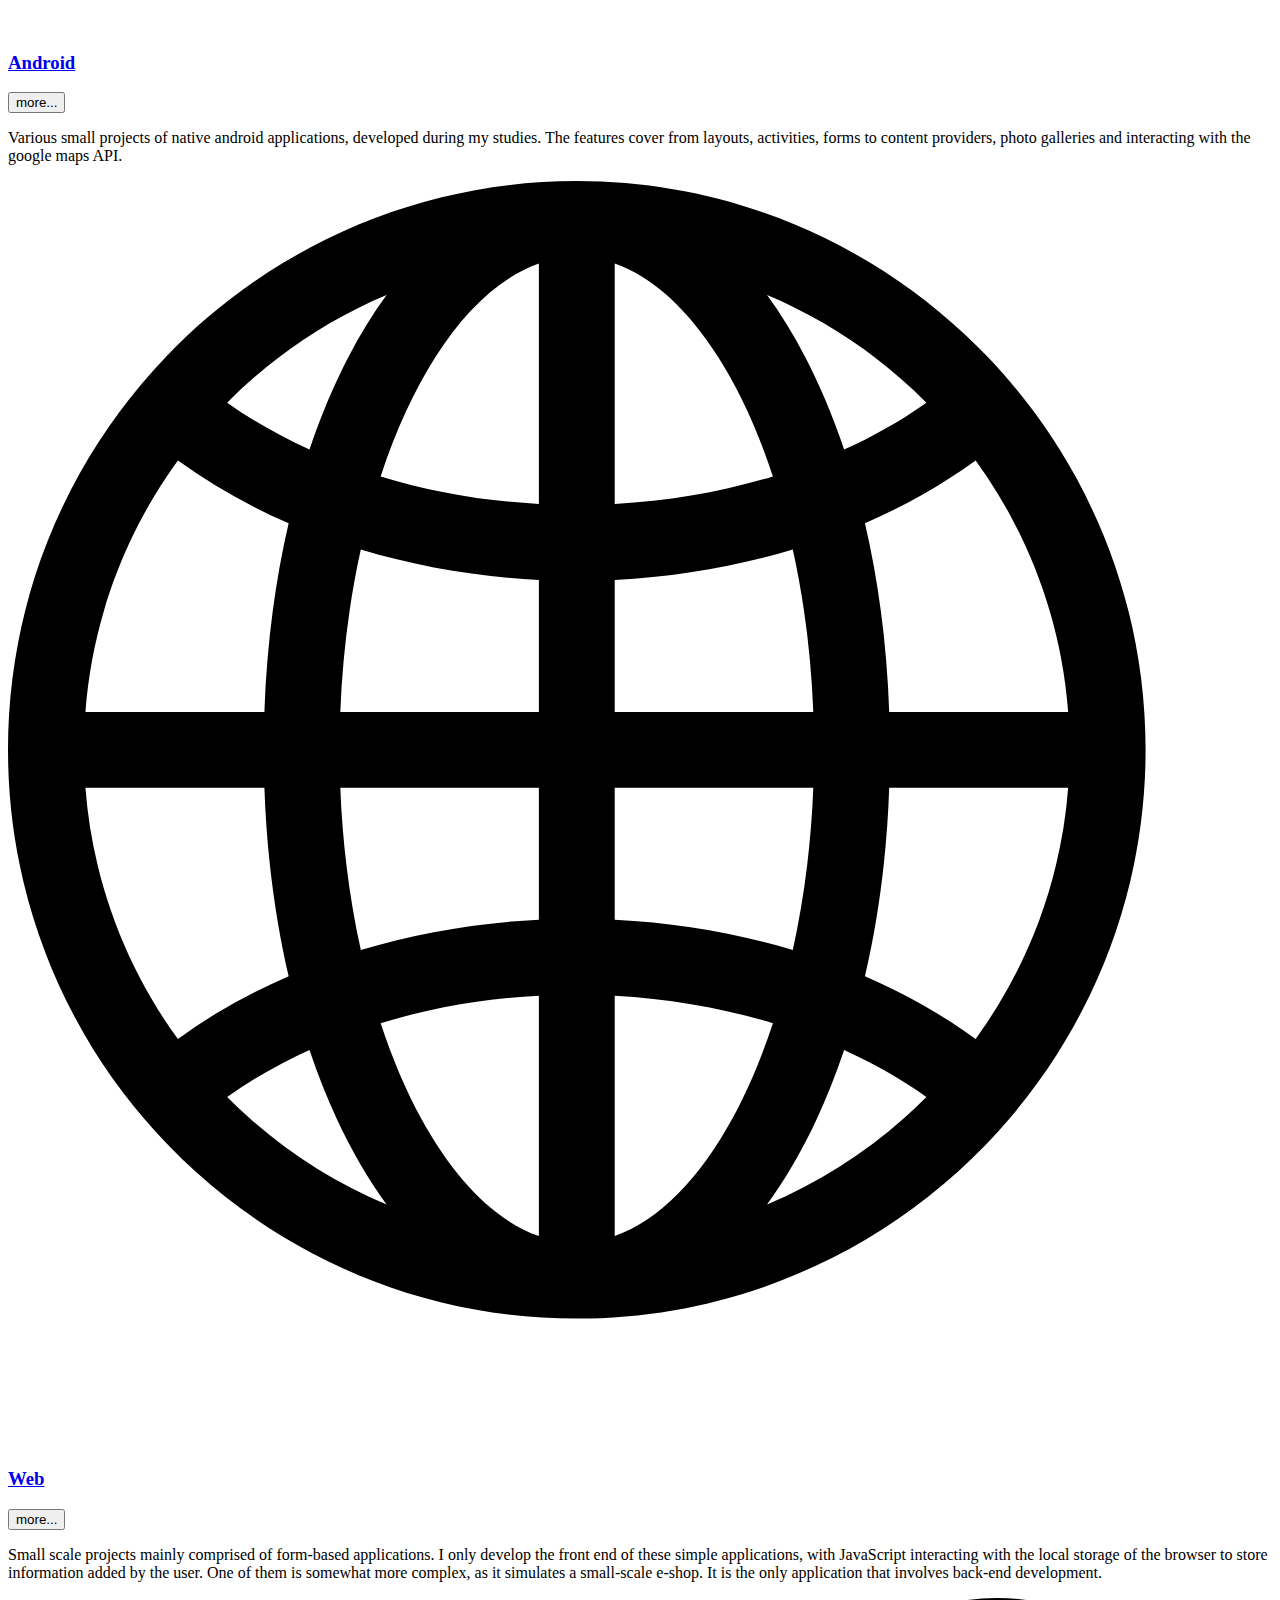
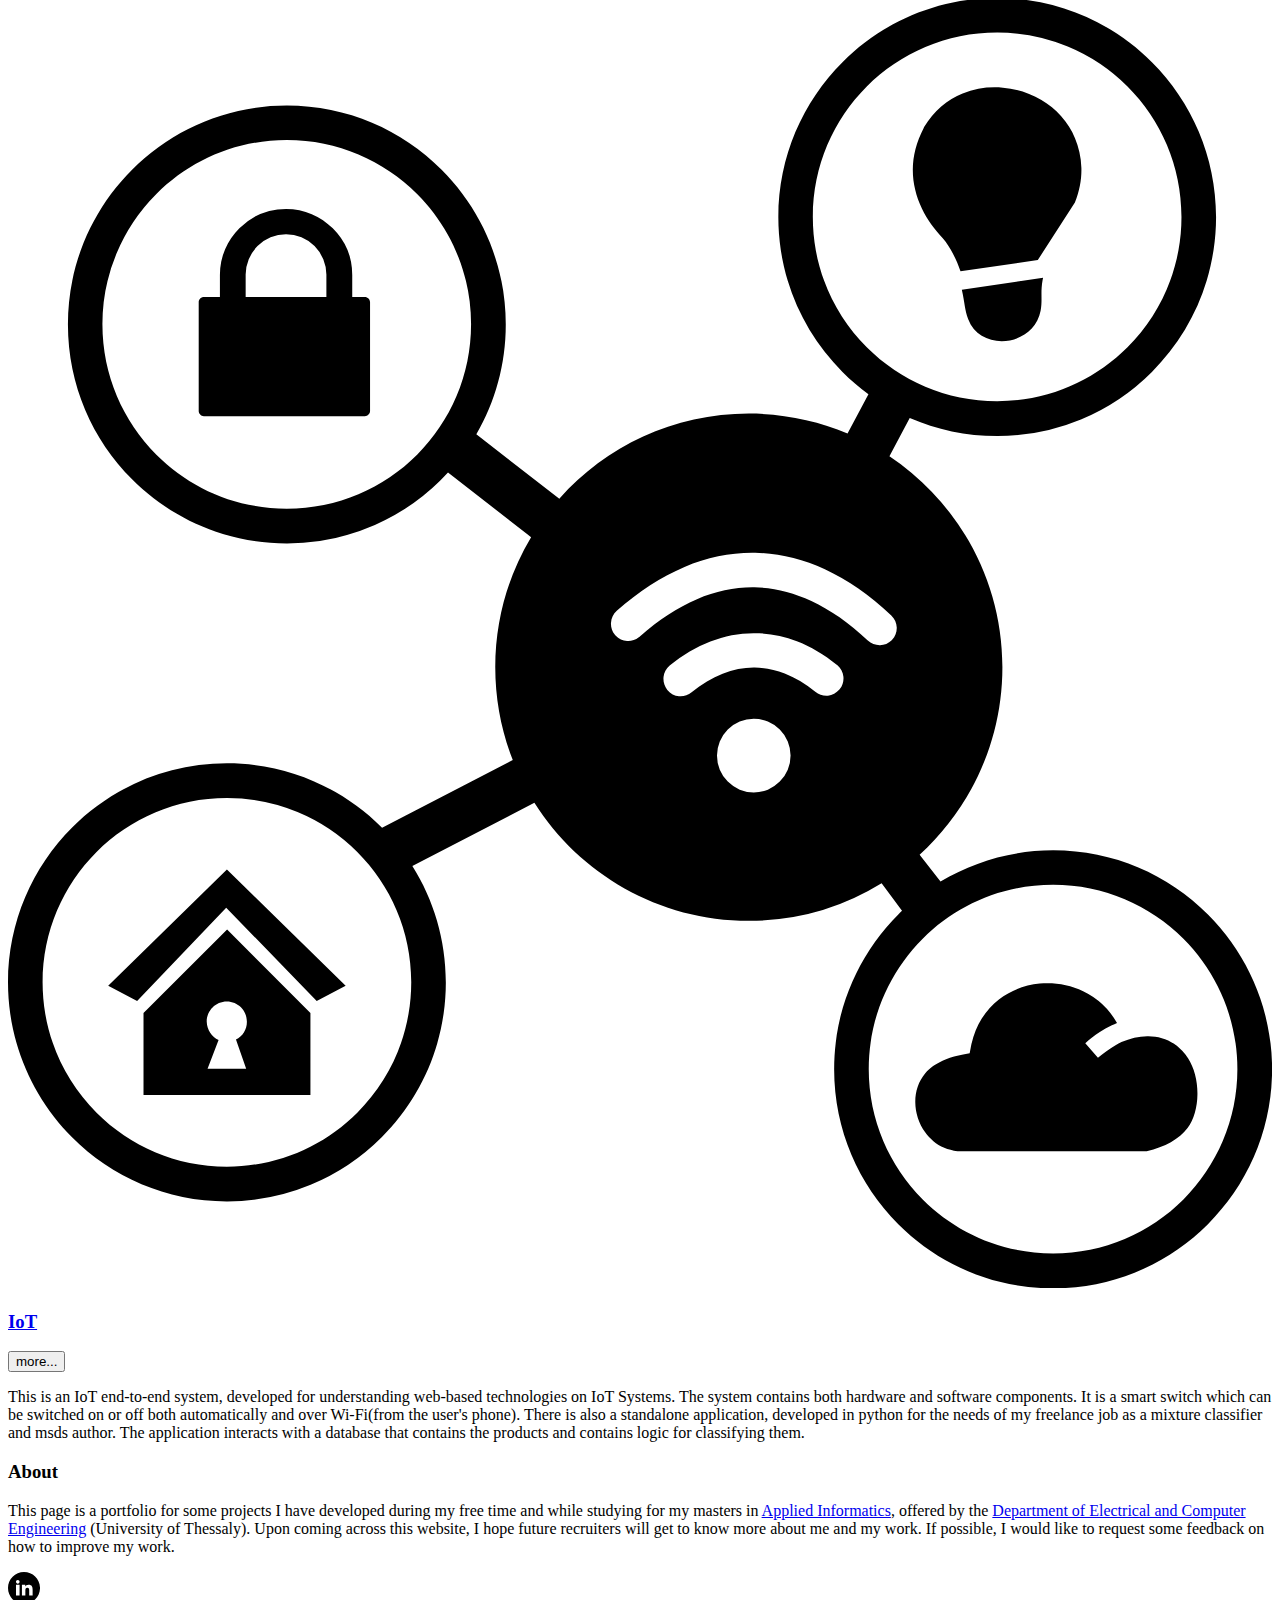
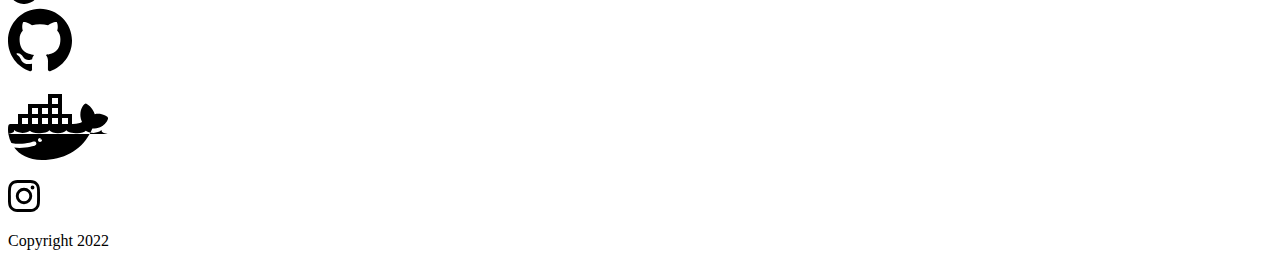
==== commit 06593249: "embedding svgs instead of loading them from dir" ====
--- a/index.html
+++ b/index.html
@@ -6,7 +6,7 @@
     <meta name="viewport" content="width=device-width, initial-scale=1.0, maximum-scale=1, minimum-scale=1">
     <title>Home</title>
     <link href="styles/all.css" rel="stylesheet">
-    <link href="styles/home - Copy.css" rel="stylesheet">
+    <link href="styles/home.css" rel="stylesheet">
 </head>
 <body>
     <header>
@@ -69,7 +69,7 @@
             <!-- may change the oreder of a and div elements-->
 
                 <a href="#">
-                    <img src="icons/ml.svg" alt="machine learning apps">
+                    <svg viewBox="0 0 114.75 122.88" id="ml" y="372"><path d="M64.94 8.92c2.03 3.52 3.42 12.25 4.15 23.81h12.97V20.46c-.28-.13-.55-.28-.81-.45-.49-.31-.94-.67-1.33-1.06l-.05-.05a7.49 7.49 0 01-1.62-2.44 7.689 7.689 0 010-5.91c.39-.95.97-1.8 1.67-2.51a7.66 7.66 0 012.51-1.67c.91-.38 1.91-.59 2.95-.59 1.04 0 2.03.21 2.95.59.95.39 1.8.97 2.51 1.67.71.71 1.28 1.56 1.67 2.5l.02.06a7.689 7.689 0 01-.03 5.84c-.39.95-.97 1.8-1.67 2.51l-.06.06a7.93 7.93 0 01-1.84 1.34v15.84c0 .95-.39 1.81-1.01 2.43-.62.62-1.48 1.01-2.43 1.01H69.43c.12 3.29.2 6.75.23 10.32h30.44c.13-.26.27-.51.42-.75l.04-.05a7.66 7.66 0 013.5-2.89l.06-.02c.9-.36 1.88-.57 2.89-.57 1.04 0 2.03.21 2.95.59.95.39 1.8.97 2.51 1.67a7.66 7.66 0 011.67 2.51c.38.92.59 1.91.59 2.95 0 1.04-.21 2.03-.59 2.95-.39.95-.97 1.8-1.67 2.51a7.66 7.66 0 01-2.51 1.67l-.06.02c-.9.36-1.88.56-2.89.56-1.04 0-2.04-.21-2.95-.59-.94-.39-1.79-.96-2.51-1.67-.38-.38-.72-.8-1.02-1.27-.16-.24-.3-.49-.43-.75H69.67c-.03 3.9-.11 7.89-.24 11.95h37.21c.95 0 1.81.39 2.43 1.01.62.62 1.01 1.48 1.01 2.43v25.53c.33.14.64.3.94.48a7.66 7.66 0 013.14 3.66l.02.06c.36.9.57 1.88.57 2.89 0 1.04-.21 2.03-.59 2.95-.39.95-.97 1.8-1.67 2.51a7.66 7.66 0 01-2.51 1.67c-.91.38-1.91.59-2.95.59-1.04 0-2.03-.21-2.95-.59a7.82 7.82 0 01-2.51-1.67 7.66 7.66 0 01-1.67-2.51c-.38-.91-.59-1.91-.59-2.95 0-1.04.21-2.04.59-2.95.39-.95.97-1.8 1.67-2.51.32-.32.68-.62 1.06-.89.18-.13.37-.25.57-.36V75.66H69.16c-.15 3.24-.33 6.49-.55 9.73h11.04c.95 0 1.81.39 2.43 1.01.62.62 1.01 1.48 1.01 2.43v13.66a7.693 7.693 0 011.96 1.43l.06.06c.68.7 1.24 1.53 1.62 2.45.38.91.59 1.91.59 2.95 0 1.04-.21 2.04-.59 2.95l-.03.06c-.39.93-.96 1.76-1.65 2.45l-.05.05c-.7.69-1.53 1.25-2.44 1.63a7.701 7.701 0 01-5.91 0 7.82 7.82 0 01-2.51-1.67l-.06-.06c-.68-.7-1.24-1.53-1.62-2.45-.38-.92-.59-1.91-.59-2.95s.21-2.03.59-2.95c.39-.95.96-1.8 1.67-2.51.39-.39.83-.74 1.29-1.04.25-.16.51-.31.78-.44V92.28h-8.1c-.11 1.37-.23 2.74-.35 4.1-.16 1.76-.67 5.01-.34 6.62.88 4.27-2.97 17.15-14.29 19.52-5.58 1.16-11.35-.55-15.7-3.95-3.48-2.71-6.09-6.52-7.03-10.83-1.82-.07-3.67-.44-5.47-1.04-3.98-1.34-7.81-3.95-10.8-7.41-3.01-3.47-5.19-7.83-5.88-12.68-.35-2.53-.3-5.17.26-7.89-1.95-1.77-3.63-3.76-4.96-5.93C1.22 69.08-.05 64.9 0 60.6c.05-4.33 1.43-8.72 4.42-12.8 1.74-2.37 4.03-4.63 6.93-6.7-.03-.79-.03-1.58-.01-2.36.23-6.32 2.56-11.88 5.96-16.03 3.52-4.3 8.23-7.11 13.07-7.8h.02c.17-.71.37-1.41.63-2.09 1.56-4.23 4.77-7.83 8.7-10.12C43.68.4 48.43-.62 53.06.34c4.45.94 8.69 3.6 11.88 8.58zM30.77 99.21c1.64-5.16 5.97-10.31 14.14-14.48a4.154 4.154 0 015.57 1.8c1.03 2.04.23 4.52-1.8 5.57-7.57 3.87-10.42 8.31-10.42 12.18 0 3.02 1.72 5.84 4.22 7.8 2.54 1.97 5.82 3 8.92 2.36 3.86-.8 7.58-4.37 9.51-12.15v-81.8c-1.93-7.72-5.65-11.27-9.5-12.07-2.54-.53-5.24.07-7.54 1.42-2.33 1.35-4.2 3.43-5.09 5.83-1.18 3.2-.48 7.13 3.52 10.83 1.66 1.55 1.77 4.14.22 5.8-1.55 1.66-4.14 1.77-5.8.22-3.11-2.88-5.03-5.94-5.99-8.99-2.45.59-4.87 2.21-6.83 4.59-2.29 2.79-3.86 6.57-4.02 10.91-.04 1.15.02 2.37.19 3.62h-.01c.22 1.62-.5 3.3-1.98 4.21-3 1.84-5.21 3.87-6.76 5.98-1.88 2.56-2.74 5.25-2.77 7.84-.03 2.63.78 5.25 2.23 7.6 1.23 1.99 2.91 3.81 4.96 5.33a4.269 4.269 0 011.63 4.89c-.81 2.4-.99 4.73-.68 6.9.44 3.12 1.89 5.97 3.87 8.26 1.99 2.3 4.51 4.02 7.09 4.9a10 10 0 003.12.65zm.94-58.11a4.12 4.12 0 015.82.05 4.12 4.12 0 01-.05 5.82c-3.53 3.48-5.37 7.96-5.57 12.54-.19 4.72 1.34 9.58 4.56 13.57 1.43 1.77 1.14 4.36-.63 5.79-1.77 1.43-4.36 1.14-5.79-.63-4.51-5.59-6.65-12.39-6.38-19.06.29-6.62 2.95-13.08 8.04-18.08z"/></svg>
                     <h3>Machine Learning</h3>
                 </a>
                 <button class="more-btn">more...</button>
@@ -87,7 +87,7 @@
   
 
                 <a href="#">
-                    <img src="icons/android.svg" alt="android apps">
+                    <svg viewbox="0 0 50 50" id="android" y="32"><path d="M0 0h48v48H0z" fill="none"/><path d="M12 36c0 1.1.9 2 2 2h2v7c0 1.66 1.34 3 3 3s3-1.34 3-3v-7h4v7c0 1.66 1.34 3 3 3s3-1.34 3-3v-7h2c1.1 0 2-.9 2-2V16H12v20zM7 16c-1.66 0-3 1.34-3 3v14c0 1.66 1.34 3 3 3s3-1.34 3-3V19c0-1.66-1.34-3-3-3zm34 0c-1.66 0-3 1.34-3 3v14c0 1.66 1.34 3 3 3s3-1.34 3-3V19c0-1.66-1.34-3-3-3zM31.06 4.32l2.61-2.61A.996.996 0 1032.26.3L29.3 3.25A11.92 11.92 0 0024 2c-1.92 0-3.72.46-5.33 1.26L15.7.29a.996.996 0 10-1.41 1.41l2.62 2.62C13.94 6.51 12 10.03 12 14h24c0-3.98-1.95-7.5-4.94-9.68zM20 10h-2V8h2v2zm10 0h-2V8h2v2z" fill="#231F20"/></svg>
                     <h3>Android</h3>
                 </a>
                 <button class="more-btn">more...</button>
@@ -101,7 +101,7 @@
 
 
                 <a href="#">
-                    <img src="icons/web.svg" alt="web apps">
+                    <svg viewBox="0 0 100 100"><path d="M 45 0 C 20.187 0 0 20.187 0 45 c 0 24.813 20.187 45 45 45 c 24.813 0 45 -20.187 45 -45 C 90 20.187 69.813 0 45 0 z M 48 31.559 c 4.885 -0.239 9.636 -1.059 14.088 -2.403 C 62.971 33.151 63.535 37.48 63.71 42 H 48 V 31.559 z M 48 25.551 V 6.53 c 5.139 1.8 9.651 8.111 12.517 16.84 C 56.579 24.572 52.358 25.316 48 25.551 z M 42 6.53 v 19.021 c -4.358 -0.235 -8.579 -0.978 -12.517 -2.18 C 32.349 14.641 36.861 8.33 42 6.53 z M 42 31.559 V 42 H 26.29 c 0.175 -4.52 0.739 -8.849 1.622 -12.843 C 32.364 30.5 37.115 31.32 42 31.559 z M 20.284 42 H 6.127 c 0.565 -7.39 3.195 -14.208 7.318 -19.879 c 2.652 1.924 5.591 3.59 8.758 4.959 C 21.131 31.684 20.468 36.704 20.284 42 z M 20.284 48 c 0.184 5.296 0.847 10.317 1.919 14.921 c -3.167 1.369 -6.106 3.035 -8.758 4.959 C 9.322 62.208 6.692 55.39 6.127 48 H 20.284 z M 26.29 48 H 42 v 10.441 c -4.885 0.239 -9.636 1.059 -14.087 2.403 C 27.029 56.85 26.465 52.52 26.29 48 z M 42 64.45 v 19.02 c -5.139 -1.8 -9.65 -8.111 -12.517 -16.84 C 33.421 65.428 37.642 64.685 42 64.45 z M 48 83.47 V 64.45 c 4.358 0.235 8.579 0.978 12.517 2.18 C 57.651 75.359 53.139 81.67 48 83.47 z M 48 58.441 V 48 h 15.71 c -0.175 4.52 -0.739 8.85 -1.623 12.844 C 57.636 59.5 52.886 58.68 48 58.441 z M 69.716 48 h 14.157 c -0.565 7.39 -3.195 14.208 -7.318 19.879 c -2.652 -1.924 -5.591 -3.589 -8.758 -4.959 C 68.87 58.317 69.533 53.296 69.716 48 z M 69.716 42 c -0.184 -5.296 -0.847 -10.316 -1.919 -14.921 c 3.167 -1.369 6.106 -3.035 8.758 -4.959 C 80.679 27.792 83.308 34.61 83.873 42 H 69.716 z M 72.66 17.536 c -1.993 1.409 -4.176 2.65 -6.51 3.712 c -1.596 -4.749 -3.665 -8.889 -6.098 -12.223 C 64.804 11.02 69.08 13.931 72.66 17.536 z M 29.949 9.024 c -2.433 3.334 -4.502 7.475 -6.098 12.224 c -2.335 -1.062 -4.518 -2.302 -6.511 -3.712 C 20.92 13.931 25.196 11.02 29.949 9.024 z M 17.34 72.464 c 1.993 -1.409 4.176 -2.65 6.511 -3.712 c 1.596 4.749 3.666 8.889 6.098 12.224 C 25.196 78.98 20.92 76.069 17.34 72.464 z M 60.051 80.976 c 2.433 -3.334 4.502 -7.474 6.098 -12.223 c 2.334 1.062 4.517 2.302 6.51 3.712 C 69.08 76.069 64.804 78.98 60.051 80.976 z" style="stroke: none; stroke-width: 1; stroke-dasharray: none; stroke-linecap: butt; stroke-linejoin: miter; stroke-miterlimit: 10; fill: rgb(0,0,0); fill-rule: nonzero; opacity: 1;" transform=" matrix(1 0 0 1 0 0) " stroke-linecap="round" /></svg>
                     <h3>Web</h3>
                 </a>
                 <button class="more-btn">more...</button>
@@ -117,7 +117,7 @@
             <!-- maybe replace it with more category-->
 
                 <a href="#">
-                    <img src="icons/iot.svg" alt="iot">
+                    <svg viewBox="0 0 122.75 125.28" id="iot" y="276"><path d="M111.09 6.23c3.85 3.85 6.23 9.16 6.23 15.04s-2.38 11.19-6.23 15.04a21.184 21.184 0 01-15.03 6.23c-3.02 0-5.89-.63-8.49-1.76L85.6 44.5c6.61 4.42 10.97 11.95 10.97 20.49 0 7.21-3.1 13.7-8.04 18.21l2.03 2.6c3.2-1.92 6.94-3.03 10.94-3.03 5.87 0 11.19 2.38 15.03 6.23 3.85 3.85 6.23 9.16 6.23 15.04s-2.38 11.19-6.23 15.04c-3.85 3.85-9.16 6.23-15.03 6.23s-11.19-2.38-15.04-6.23-6.23-9.16-6.23-15.04S82.61 92.85 86.46 89c.12-.12.24-.23.36-.35l-1.98-2.67a24.517 24.517 0 01-12.9 3.64c-8.76 0-16.46-4.58-20.82-11.47L39.27 84.3c2.06 3.28 3.25 7.15 3.25 11.31 0 5.87-2.38 11.19-6.23 15.03a21.19 21.19 0 01-15.04 6.23c-5.87 0-11.19-2.38-15.03-6.23C2.38 106.78 0 101.46 0 95.59S2.38 84.4 6.23 80.55s9.16-6.23 15.03-6.23 11.19 2.38 15.04 6.23l.03.04L49.02 74c-1.1-2.79-1.7-5.84-1.7-9.02 0-4.61 1.27-8.93 3.48-12.62l-8.07-6.27a21.184 21.184 0 01-15.65 6.88c-5.87 0-11.19-2.38-15.03-6.23-3.85-3.85-6.23-9.16-6.23-15.04s2.38-11.19 6.23-15.03c3.85-3.85 9.16-6.23 15.03-6.23s11.19 2.38 15.03 6.23c3.85 3.85 6.23 9.16 6.23 15.03 0 3.89-1.04 7.53-2.86 10.67l8.06 6.26c4.51-5.07 11.08-8.27 18.41-8.27 3.4 0 6.63.69 9.58 1.93l2.03-3.82c-.9-.65-1.74-1.38-2.52-2.16-3.85-3.85-6.23-9.16-6.23-15.04s2.38-11.19 6.23-15.04C84.87 2.38 90.19 0 96.06 0s11.19 2.38 15.03 6.23zM74.95 71.04a3.577 3.577 0 010 5.06 3.559 3.559 0 01-5.05 0 3.577 3.577 0 010-5.06 3.559 3.559 0 015.05 0zm4.38-15.56c2.18 1.01 4.34 2.49 6.45 4.48.34.32.51.74.53 1.17.01.43-.14.86-.45 1.2l-.04.04c-.31.31-.72.47-1.13.48-.43.01-.86-.14-1.19-.45l-.03-.03c-1.8-1.69-3.63-2.96-5.45-3.81-1.85-.86-3.7-1.3-5.53-1.33-1.86-.03-3.72.36-5.58 1.15-1.87.8-3.73 2.01-5.55 3.62-.03.03-.06.06-.1.08-.34.27-.75.39-1.14.36-.41-.02-.82-.2-1.12-.53-.03-.03-.06-.06-.08-.1-.27-.33-.39-.75-.36-1.15.03-.43.22-.84.56-1.15 2.13-1.89 4.33-3.31 6.58-4.26 2.25-.95 4.54-1.41 6.85-1.37 2.26.04 4.53.56 6.78 1.6zm-2.72 6.98c1.33.51 2.64 1.28 3.9 2.31l.04.03c.34.29.54.69.58 1.11.04.41-.07.85-.35 1.2l-.04.05c-.29.34-.69.54-1.11.59-.42.04-.87-.08-1.23-.37-.98-.8-1.97-1.39-2.97-1.78-1-.39-2.01-.59-3.01-.58-1 0-2.02.21-3.02.61-1.02.4-2.03 1.01-3.01 1.8-.36.29-.8.41-1.23.37-.42-.04-.83-.25-1.13-.61-.29-.36-.41-.8-.37-1.23v-.03c.05-.42.25-.81.6-1.1 1.27-1.03 2.59-1.81 3.95-2.34 1.37-.53 2.77-.81 4.19-.81 1.44-.01 2.84.25 4.21.78zm-1.66 13.63zM19.03 29.04h1.55V26.9c0-1.77.72-3.37 1.89-4.53a6.418 6.418 0 014.54-1.89c1.77 0 3.37.72 4.53 1.89a6.413 6.413 0 011.89 4.53v2.14h1.23c.27 0 .5.23.5.5v10.57c0 .27-.23.5-.5.5H19.02c-.27 0-.5-.23-.5-.5V29.54c0-.28.23-.5.51-.5zm4.04 0h7.85v-2.18A3.926 3.926 0 0027 22.94a3.926 3.926 0 00-3.92 3.92v2.18h-.01zm-1.81 55.59L9.73 95.93l2.81 1.48 8.65-9.07 8.79 9.07 2.81-1.48-11.53-11.3zm-8.1 13.95l8.12-8.12 8.09 8.12v7.96H13.16v-7.96zm7.29 2.61l-1.07 2.8h3.75l-.99-2.84c.63-.32 1.06-.97 1.06-1.74 0-1.08-.88-1.95-1.95-1.95-1.08 0-1.95.88-1.95 1.95.02.79.49 1.47 1.15 1.78zm87.68.2c-.19.09-.38.2-.57.31-.57.33-1.13.74-1.71 1.21l-1.23-1.4c.42-.39.88-.75 1.37-1.07.39-.25.79-.48 1.21-.67.17-.08.33-.16.5-.23a7.453 7.453 0 00-3.29-3.09c-1.31-.63-2.79-.87-4.22-.74-1.42.14-2.81.66-3.96 1.55-1.32 1.03-2.33 2.56-2.72 4.59l-.12.64-.63.11c-.62.11-1.17.26-1.66.45-.47.18-.89.41-1.26.67-.29.21-.55.45-.76.71-.67.8-.98 1.8-.97 2.81.01 1.03.34 2.07.96 2.92.23.32.5.61.8.86.31.26.66.47 1.05.63.39.16.81.27 1.29.34h18.37c.9-.22 1.68-.51 2.35-.88.67-.37 1.21-.83 1.62-1.37.63-.84.95-2.04.96-3.26.02-1.28-.3-2.57-.91-3.51-.17-.27-.37-.51-.57-.73-.92-.99-2.08-1.41-3.28-1.42-.86-.02-1.76.19-2.62.57zM88.75 20.45c-.57-1.22-.89-2.49-.88-3.8.01-1.31.34-2.66 1.07-4.06 0-.01.01-.02.01-.03.95-1.61 2.28-2.69 3.76-3.29 1.24-.51 2.59-.68 3.91-.56 1.32.12 2.61.54 3.74 1.2 1.43.85 2.61 2.11 3.26 3.7.35.86.59 1.82.62 2.87.03 1.05-.15 2.18-.63 3.37l-3.6 5.6-7.51 1.08c-.37-1.1-.96-2.32-1.72-3.2-.82-.91-1.5-1.75-2.03-2.88zm4.5 10.75c-.35-.96-.32-1.56-.62-2.87l7.89-1.17c-.3 1.4-.03 2.12-.24 3.22-.65 3.47-5.83 4.03-7.03.82zm20.9 60.16c-3.24-3.24-7.71-5.24-12.66-5.24s-9.42 2-12.66 5.24-5.24 7.72-5.24 12.66 2 9.42 5.24 12.66 7.72 5.24 12.66 5.24 9.42-2 12.66-5.24 5.24-7.72 5.24-12.66-2-9.42-5.24-12.66zM108.72 8.6a17.834 17.834 0 00-12.66-5.24c-4.94 0-9.42 2-12.66 5.24s-5.24 7.71-5.24 12.66 2 9.42 5.24 12.66 7.71 5.24 12.66 5.24c4.94 0 9.42-2 12.66-5.24s5.24-7.72 5.24-12.66-2-9.42-5.24-12.66zM39.73 19.03c-3.24-3.24-7.71-5.24-12.66-5.24s-9.42 2-12.66 5.24a17.852 17.852 0 00-5.24 12.66c0 4.94 2 9.42 5.24 12.66s7.71 5.24 12.66 5.24c4.94 0 9.42-2 12.66-5.24s5.24-7.71 5.24-12.66c.01-4.94-2-9.42-5.24-12.66zm-5.81 63.9a17.852 17.852 0 00-12.66-5.24c-4.94 0-9.42 2-12.66 5.24s-5.24 7.71-5.24 12.66c0 4.94 2 9.42 5.24 12.66s7.71 5.24 12.66 5.24c4.94 0 9.42-2 12.66-5.24s5.24-7.71 5.24-12.66c.01-4.95-2-9.42-5.24-12.66z" fill-rule="evenodd" clip-rule="evenodd"/></svg>
                     <h3 class="app-title">IoT</h3>
                 </a>
                 <button class="more-btn">more...</button>
@@ -155,39 +155,23 @@
         <section class="social"> <!--style with flexbox -->
             <a href="#linkedInLink">
                 <div class="icon-container">
-                    <svg xmlns="http://www.w3.org/2000/svg" x="0px" y="0px"
-                    width="100%" height="100%"
-                    viewBox="0 0 64 64">
-                    <path d="M32,6C17.641,6,6,17.641,6,32c0,14.359,11.641,26,26,26s26-11.641,26-26C58,17.641,46.359,6,32,6z M25,44h-5V26h5V44z M22.485,24h-0.028C20.965,24,20,22.888,20,21.499C20,20.08,20.995,19,22.514,19c1.521,0,2.458,1.08,2.486,2.499 C25,22.887,24.035,24,22.485,24z M44,44h-5v-9c0-3-1.446-4-3-4c-1.445,0-3,1-3,4v9h-5V26h5v3c0.343-0.981,1.984-3,5-3c4,0,6,3,6,8 V44z"></path>
-                    </svg> 
+                    <svg viewBox="0 0 3333 3333" shape-rendering="geometricPrecision" text-rendering="geometricPrecision" image-rendering="optimizeQuality" fill-rule="evenodd" clip-rule="evenodd" width="32" height="32" id="linkedin-round-icon" y="308"><path d="M1667 0c920 0 1667 746 1667 1667 0 920-746 1667-1667 1667C747 3334 0 2588 0 1667 0 747 746 0 1667 0zm-215 1336h342v175h5c48-86 164-175 338-175 361 0 428 225 428 517v596h-357v-528c0-126-3-288-186-288-186 0-214 137-214 279v537h-357V1336zm-247-309c0 102-83 186-186 186-102 0-186-83-186-186 0-102 83-186 186-186 102 0 186 83 186 186zm-371 309h371v1113H834V1336z"/></svg>
                 </div>
             </a>
             <a href="#githubLink">
                 <div class="icon-container">
-                    <svg xmlns="http://www.w3.org/2000/svg" x="0px" y="0px"
-                    width="100%" height="100%"
-                    viewBox="0 0 50 50">
-                    <path d="M25,8c9.389,0,17,7.611,17,17c0,7.548-4.921,13.944-11.729,16.163c0.002-0.006,0.005-0.016,0.005-0.016	s-1.147-0.538-1.123-1.498c0.027-1.056,0-3.521,0-4.426c0-1.553-0.983-2.654-0.983-2.654s7.709,0.087,7.709-8.139	c0-3.174-1.659-4.825-1.659-4.825s0.871-3.388-0.302-4.825c-1.315-0.142-3.669,1.257-4.675,1.91c0,0-1.593-0.653-4.244-0.653	c-2.65,0-4.244,0.653-4.244,0.653c-1.005-0.653-3.36-2.052-4.675-1.91c-1.173,1.437-0.302,4.825-0.302,4.825	s-1.659,1.652-1.659,4.825c0,8.226,7.709,8.139,7.709,8.139s-0.777,0.878-0.946,2.168c-0.538,0.183-1.33,0.408-1.969,0.408	c-1.673,0-2.946-1.626-3.412-2.379c-0.46-0.742-1.403-1.365-2.281-1.365c-0.579,0-0.861,0.289-0.861,0.62	c0,0.331,0.811,0.562,1.347,1.175c1.129,1.294,1.109,4.202,5.132,4.202c0.437,0,1.329-0.107,2-0.198	c-0.004,0.916-0.005,1.882,0.009,2.447c0.024,0.96-1.123,1.498-1.123,1.498s0.003,0.01,0.005,0.016C12.921,38.944,8,32.548,8,25	C8,15.611,15.611,8,25,8z"></path>
-                    </svg>
+                    <svg width="64" height="64" shape-rendering="geometricPrecision" text-rendering="geometricPrecision" image-rendering="optimizeQuality" fill-rule="evenodd" clip-rule="evenodd" viewBox="0 0 640 640" id="github-icon" y="212"><path d="M319.988 7.973C143.293 7.973 0 151.242 0 327.96c0 141.392 91.678 261.298 218.826 303.63 16.004 2.964 21.886-6.957 21.886-15.414 0-7.63-.319-32.835-.449-59.552-89.032 19.359-107.8-37.772-107.8-37.772-14.552-36.993-35.529-46.831-35.529-46.831-29.032-19.879 2.209-19.442 2.209-19.442 32.126 2.245 49.04 32.954 49.04 32.954 28.56 48.922 74.883 34.76 93.131 26.598 2.882-20.681 11.15-34.807 20.315-42.803-71.08-8.067-145.797-35.516-145.797-158.14 0-34.926 12.52-63.485 32.965-85.88-3.33-8.078-14.291-40.606 3.083-84.674 0 0 26.87-8.61 88.029 32.8 25.512-7.075 52.878-10.642 80.056-10.76 27.2.118 54.614 3.673 80.162 10.76 61.076-41.386 87.922-32.8 87.922-32.8 17.398 44.08 6.485 76.631 3.154 84.675 20.516 22.394 32.93 50.953 32.93 85.879 0 122.907-74.883 149.93-146.117 157.856 11.481 9.921 21.733 29.398 21.733 59.233 0 42.792-.366 77.28-.366 87.804 0 8.516 5.764 18.473 21.992 15.354 127.076-42.354 218.637-162.274 218.637-303.582 0-176.695-143.269-319.988-320-319.988l-.023.107z"/></svg>
                 </div>
             </a>
             <a href="dockerHubLink">
                 <div class="icon-container">
-                    <svg xmlns="http://www.w3.org/2000/svg" x="0px" y="0px"
-                    width="100%" height="100%"
-                    viewBox="0 0 50 50">
-                    <path d="M 20 9 L 20 14 L 10 14 L 10 19 L 5 19 L 5 24 L 1.125 24 C 0.640625 24 0.242188 24.335938 0.15625 24.8125 C 0.148438 24.847656 0 25.683594 0 26.75 C 0 27.449219 0.0664063 28.210938 0.1875 28.96875 C 1.332031 28.695313 3.429688 28.285156 3.0625 26.9375 C 5.035156 29.222656 9.769531 28.53125 10.96875 27.40625 C 12.308594 29.347656 20.113281 28.605469 20.65625 27.09375 C 22.335938 29.0625 27.542969 29.0625 29.21875 27.09375 C 29.761719 28.605469 37.535156 29.347656 38.875 27.40625 C 39.300781 27.804688 40.1875 28.136719 41.21875 28.3125 C 41.566406 27.652344 41.886719 26.988281 42.1875 26.28125 C 48.539063 26.203125 49.910156 21.636719 49.96875 21.4375 C 50.078125 21.054688 49.929688 20.660156 49.625 20.40625 C 49.519531 20.316406 47.175781 18.414063 43.375 19.0625 C 42.308594 15.589844 39.5625 14.007813 39.4375 13.9375 C 39.078125 13.734375 38.632813 13.765625 38.3125 14.03125 C 38.210938 14.113281 35.847656 16.117188 36.21875 20.21875 C 36.3125 21.25 36.582031 22.160156 37 22.96875 C 36.179688 23.425781 34.769531 24 32.5 24 L 32 24 L 32 19 L 27 19 L 27 9 Z M 41.21875 28.3125 C 41.097656 28.546875 40.941406 28.773438 40.8125 29 L 49.84375 29 C 48.757813 28.726563 46.425781 28.359375 46.8125 26.9375 C 45.535156 28.414063 43.109375 28.632813 41.21875 28.3125 Z M 40.8125 29 L 0.1875 29 C 0.429688 30.46875 0.929688 32.007813 1.6875 33.5 C 7.117188 34.777344 12.816406 32.832031 12.875 32.8125 C 13.398438 32.628906 13.945313 32.917969 14.125 33.4375 C 14.308594 33.957031 14.050781 34.539063 13.53125 34.71875 C 13.339844 34.785156 9.90625 35.9375 5.6875 35.9375 C 4.851563 35.9375 3.972656 35.890625 3.09375 35.78125 C 5.71875 39.261719 10.167969 42 17 42 C 27.804688 42 36.113281 37.410156 40.8125 29 Z M 0.1875 29 C 0.183594 28.984375 0.191406 28.984375 0.1875 28.96875 C 0.121094 28.984375 0.0585938 28.984375 0 29 Z M 22 11 L 25 11 L 25 14 L 22 14 Z M 12 16 L 15 16 L 15 19 L 12 19 Z M 17 16 L 20 16 L 20 19 L 17 19 Z M 22 16 L 25 16 L 25 19 L 22 19 Z M 7 21 L 10 21 L 10 24 L 7 24 Z M 12 21 L 15 21 L 15 24 L 12 24 Z M 17 21 L 20 21 L 20 24 L 17 24 Z M 22 21 L 25 21 L 25 24 L 22 24 Z M 27 21 L 30 21 L 30 24 L 27 24 Z M 16 31 C 16.128906 31 16.261719 31.019531 16.375 31.0625 C 16.253906 31.132813 16.15625 31.253906 16.15625 31.40625 C 16.15625 31.632813 16.335938 31.84375 16.5625 31.84375 C 16.714844 31.84375 16.867188 31.75 16.9375 31.625 C 16.988281 31.742188 17 31.863281 17 32 C 17 32.550781 16.550781 33 16 33 C 15.449219 33 15 32.550781 15 32 C 15 31.449219 15.449219 31 16 31 Z"></path>
-                    </svg>
+                    <svg viewBox="0 0 50 50" width="100" height="100" id="docker-icon" y="112"><path d="M20 9v5H10v5H5v5H1.125a.974.974 0 00-.969.813A11.73 11.73 0 000 26.75c0 .7.066 1.46.188 2.219 1.144-.274 3.242-.684 2.874-2.032 1.973 2.286 6.708 1.594 7.907.47 1.34 1.94 9.144 1.198 9.687-.313 1.68 1.968 6.887 1.968 8.563 0 .543 1.511 8.316 2.254 9.656.312.426.399 1.313.73 2.344.907.347-.66.668-1.325.968-2.032 6.352-.078 7.723-4.644 7.782-4.843.11-.383-.04-.778-.344-1.032-.105-.09-2.45-1.992-6.25-1.343-1.066-3.473-3.813-5.055-3.938-5.125a.991.991 0 00-1.124.093c-.102.082-2.465 2.086-2.094 6.188a7.371 7.371 0 00.781 2.75c-.82.457-2.23 1.031-4.5 1.031H32v-5h-5V9zm21.219 19.313c-.121.234-.278.46-.407.687h9.032c-1.086-.273-3.418-.64-3.032-2.063-1.277 1.477-3.703 1.696-5.593 1.375zm-.407.687H.188a15.645 15.645 0 001.5 4.5c5.43 1.277 11.128-.668 11.187-.688.523-.183 1.07.106 1.25.626.184.519-.074 1.101-.594 1.28-.191.067-3.625 1.22-7.844 1.22a21.13 21.13 0 01-2.593-.157C5.719 39.261 10.168 42 17 42c10.805 0 19.113-4.59 23.813-13zM.188 29c-.004-.016.003-.016 0-.031-.067.015-.13.015-.188.031zM22 11h3v3h-3zm-10 5h3v3h-3zm5 0h3v3h-3zm5 0h3v3h-3zM7 21h3v3H7zm5 0h3v3h-3zm5 0h3v3h-3zm5 0h3v3h-3zm5 0h3v3h-3zM16 31c.129 0 .262.02.375.063-.121.07-.219.19-.219.343 0 .227.18.438.407.438a.449.449 0 00.375-.219c.05.117.062.238.062.375 0 .55-.45 1-1 1s-1-.45-1-1 .45-1 1-1z"/></svg>
                 </div>
             </a>
 
             <a href="instagramLink">
                 <div class="icon-container">
-                    <svg xmlns="http://www.w3.org/2000/svg" x="0px" y="0px"
-                    width="100%" height="100%"
-                    viewBox="0 0 64 64">
-                    <path d="M 31.820312 12 C 13.438312 12 12 13.439312 12 31.820312 L 12 32.179688 C 12 50.560688 13.438313 52 31.820312 52 L 32.179688 52 C 50.561688 52 52 50.560688 52 32.179688 L 52 32 C 52 13.452 50.548 12 32 12 L 31.820312 12 z M 43.994141 18 C 45.099141 17.997 45.997 18.889141 46 19.994141 C 46.003 21.099141 45.110859 21.997 44.005859 22 C 42.900859 22.003 42.003 21.110859 42 20.005859 C 41.997 18.900859 42.889141 18.003 43.994141 18 z M 31.976562 22 C 37.498562 21.987 41.987 26.454563 42 31.976562 C 42.013 37.498562 37.545437 41.987 32.023438 42 C 26.501437 42.013 22.013 37.545437 22 32.023438 C 21.987 26.501437 26.454563 22.013 31.976562 22 z M 31.986328 26 C 28.672328 26.008 25.992 28.701625 26 32.015625 C 26.008 35.328625 28.700672 38.008 32.013672 38 C 35.327672 37.992 38.008 35.299328 38 31.986328 C 37.992 28.672328 35.299328 25.992 31.986328 26 z"></path>
-                    </svg>
+                    <svg data-name="Layer 1" viewBox="0 0 122.88 122.88" width="32" height="32" id="black-instagram-icon" y="80"><path d="M61.45 0C44.76 0 42.66.07 36.11.37A45.08 45.08 0 0021.2 3.23a29.86 29.86 0 00-10.88 7.08 30.26 30.26 0 00-7.1 10.88A44.92 44.92 0 00.37 36.11C.08 42.66 0 44.75 0 61.44s.07 18.77.37 25.33a45.08 45.08 0 002.86 14.91 30.12 30.12 0 007.08 10.88 30.13 30.13 0 0010.88 7.1 45.17 45.17 0 0014.92 2.85c6.55.3 8.64.37 25.33.37s18.77-.07 25.33-.37a45.17 45.17 0 0014.92-2.85 31.54 31.54 0 0018-18 45.6 45.6 0 002.86-14.91c.29-6.55.37-8.64.37-25.33s-.08-18.78-.37-25.33a45.66 45.66 0 00-2.86-14.92 30.1 30.1 0 00-7.09-10.88 29.77 29.77 0 00-10.88-7.08A45.14 45.14 0 0086.76.37C80.2.07 78.12 0 61.43 0zm-5.52 11.07h5.52c16.4 0 18.34.06 24.82.36a34 34 0 0111.41 2.11 19 19 0 017.06 4.6 19.16 19.16 0 014.6 7.06 34 34 0 012.11 11.41c.3 6.47.36 8.42.36 24.82s-.06 18.34-.36 24.82a33.89 33.89 0 01-2.11 11.4 20.35 20.35 0 01-11.66 11.65 33.64 33.64 0 01-11.41 2.12c-6.47.3-8.42.36-24.82.36s-18.35-.06-24.83-.36a34 34 0 01-11.41-2.12 19 19 0 01-7.07-4.59 19 19 0 01-4.59-7.06 34 34 0 01-2.12-11.41c-.29-6.48-.35-8.42-.35-24.83s.06-18.34.35-24.82a33.7 33.7 0 012.12-11.41 19 19 0 014.59-7.06 19.12 19.12 0 017.07-4.6 34.22 34.22 0 0111.41-2.12c5.67-.25 7.86-.33 19.31-.34zm38.31 10.2a7.38 7.38 0 107.38 7.37 7.37 7.37 0 00-7.38-7.37zm-32.79 8.62A31.55 31.55 0 1093 61.44a31.56 31.56 0 00-31.55-31.55zm0 11.07A20.48 20.48 0 1141 61.44 20.48 20.48 0 0161.45 41z"/></svg>
                 </div>
             </a>
         </section>
--- a/styles/home.css
+++ b/styles/home.css
@@ -0,0 +1,382 @@
+
+:root {
+    --dark-blue: rgba(6, 14, 25);
+    --blue-green: rgb(132, 220, 198);
+    --bg-gray: lightgray;
+}
+/*remember to remove the ../ from the path of all resorce files*/
+@media (min-width: 1400px) {
+
+    body {
+        display: grid;
+        grid-template-areas: 
+            "header header header" 
+            "side-left main side-right"
+            "footer footer footer" ;
+        grid-template-columns: 1fr 8fr 1fr;
+        background-color: rgb(245, 245, 245);
+    }
+
+    header{
+    grid-area: header;
+    background-color: var(--dark-blue);
+    /*min-height: 100vh; /* full window viewpoint */
+    }
+
+    #header-container {
+        background: url("../images/header_bgd.webp"); /*img source: https://wallpapersafari.com/w/pNHxwB*/
+        background-size: cover;
+        min-height: 100vh;
+        display: grid;
+        grid-template-areas: "nav" "heading";
+        grid-template-rows: 2fr 3fr;
+    }
+
+    nav{
+        grid-area: nav;
+        color: white;
+        background-color: black;
+        height: 4.3rem;
+    }
+    
+    nav > ul {
+        display: flex;
+        font-size: 1.2rem;
+    }
+
+    .sub-nav-container {
+        display: inline-block;
+        box-sizing: border-box;
+        position: relative;
+        min-width: 8rem;
+    }
+
+    .sub-nav-container > button {
+        display: inline-block;
+        box-sizing: border-box;
+        width: 100%;
+        line-height: 4rem; /* to vertically align text to the middle */
+        vertical-align: middle;
+        border-right: 1px solid rgba(255, 255, 255, 0.221);
+        text-align: center;
+        padding: 0em 1em;
+    }
+
+    .sub-nav-container > button:hover {
+        color: var(--blue-green);
+        background-color: rgba(255, 255, 255, 0.133);
+    }
+
+    /* for now I have removed it  with display none*/
+    .expand-down-arrow {
+        display: inline-block;
+        border-width: 0 3px 3px 0;
+        padding: 3px;
+        margin: 0 0 0.2em 0.6em;
+        box-sizing: border-box;
+        border: solid white;
+        transform: rotate(45deg);
+        -webkit-transform: rotate(45deg);
+        display: none;
+    }
+
+    /* this is going to be initially hidden
+        once the button on the menu category is hovered its display is
+        going to flex.
+        while it is visible set the background color and text color of the button 
+        to that of the hover selector styling
+    */
+    .sub-nav {
+        position:absolute;
+        /*display: none;*/ 
+        display: flex;
+        flex-direction: column;
+        row-gap: 0.8em;
+        box-sizing: border-box;
+        padding: 1em 4em 1em 1em;
+        background-color: rgba(0, 0, 0, 0.939);
+        inline-size: max-content;
+    }
+
+    #header-container > p {
+        grid-area:heading;
+        text-align: center;
+        color: white;
+        font-size: 1.4vw;
+        font-family: verdana, sans-serif;
+        word-spacing: 0.3vw;
+        letter-spacing: 0.05vw;
+    }
+
+
+    /* ############################################*/
+    main {
+        grid-area: main;
+        width: 100%;
+        padding: 6em 0em;
+    }
+
+    main::before {
+        grid-area: side-left;
+    }
+    main::after {
+        grid-area: side-right;
+    }
+
+    main > section {
+        display: grid;
+        grid-template-areas: 
+            "cat1 cat2 cat3 cat4" 
+            "more1 more2 more3 more4" 
+            "cont1 cont2 cont3 cont4";
+        grid-template-columns: repeat(4, 1fr);
+        column-gap: 2em;
+        max-height: 70%;
+    }
+
+    main > section a:first-of-type {
+        grid-area:cat1;
+    }
+    main > section a:nth-of-type(2) {
+        grid-area: cat2;
+    }
+    main > section a:nth-of-type(3) {
+        grid-area:cat3;
+    }
+    main > section a:last-of-type {
+        grid-area: cat4;
+    }
+
+    main > section button:first-of-type {
+        grid-area:more1;
+    }
+    main > section button:nth-of-type(2) {
+        grid-area: more2;
+    }
+    main > section button:nth-of-type(3) {
+        grid-area:more3;
+    }
+    main > section button:last-of-type {
+        grid-area: more4;
+    }
+
+    main > section p:first-of-type {
+        grid-area:cont1;
+    }
+    main > section p:nth-of-type(2) {
+        grid-area: cont2;
+    }
+    main > section p:nth-of-type(3) {
+        grid-area:cont3;
+    }
+    main > section p:last-of-type {
+        grid-area: cont4;
+    }
+/*
+    .app-category-container {
+        flex: 1 1 0;
+        box-sizing: border-box;
+        min-height: 0;
+        overflow-y: hidden;
+    }
+*/
+    main > section > a { 
+        display: inline-block; 
+        width: 100%;
+        box-sizing: border-box;
+        padding: 3em;
+        margin-bottom: 6%;
+        border: 0.3em solid black;
+        border-radius: 6px;
+        box-shadow: 0 2px 4px 0 rgba(0, 0, 0, 0.2), 0 2px 18px 0 rgba(0, 0, 0, 0.19); 
+        text-align: center;   
+    }
+
+    main > section > a:hover {
+        box-shadow: 0 2px 4px 0 rgba(132, 220, 198, 0.75), 0 2px 18px 0 rgba(132, 220, 198, 0.75); 
+    }
+
+    main > section > a h3 {
+        font-size: 1.8em;
+        font-weight: bolder;
+        margin-top: 1em;
+    }
+
+    main > section > a svg {
+        height: 7em;
+        font-size: 1.3em;
+    }
+
+    .more-btn {
+        border: none;
+        width: 100%;
+        margin-bottom: 5%;
+        align-self: center;
+        background-color: none;
+        color:black;
+        font-size: 1.2em;
+        cursor: pointer;
+        text-align: end;
+    }
+
+    .more-btn:hover {
+        font-weight: bold;
+    }
+
+    .app-category-description {
+        min-height: 0;
+        overflow-y: hidden;
+        font-size: 1.3rem;
+        position: relative;
+    }
+
+    .app-category-description::after {
+        content: "";
+        display: inline-block;
+        position:absolute;
+        top:0;
+        left:0;
+        width: 100%;
+        height: 100%;
+        z-index:1;
+        box-sizing: border-box;
+        background: rgb(245,245,245);
+        background: linear-gradient(180deg, rgba(245,245,245,0.5158438375350141) 0%, rgba(245,245,245,1) 25%);
+        
+    }
+    /* for icon  instead of text in expanded text element
+    img[alt^="more info"] {
+        height: 2em;
+        font-size: 1em;
+    }
+    in html insert in button: <img src="icons/more_icon.svg" alt="more info iot">
+    */
+
+/*#############################################*/
+
+    footer {
+        grid-area: footer;
+        display: grid;
+        grid-template-areas: 
+            "about social" 
+            "copyright copyright" ;
+        grid-template-rows: 3fr 1fr;
+        grid-template-columns: repeat(2, 1fr);
+        align-items: end;
+        padding:2.5em 2em 1em 2em;
+        width:auto;
+        font-size: 1.3rem;
+        background-color:black;
+        color: white;
+    }
+
+    footer h3 {
+        font-size: 1.7em;
+        font-weight: 200;
+        padding-bottom: 0.5em;
+    }
+
+    .about {
+        grid-area: about;
+    }
+
+    .about a {
+        text-decoration: underline;
+    }
+    .about a:visited {
+        color: var(--blue-green);
+    }
+
+    .social {
+        grid-area: social;
+        display:flex;
+        justify-content: flex-end;
+    }
+
+    footer svg {
+        width: 2.5em;
+        height: 2.5em;
+        margin-left:1em;
+        border: 2px solid var(--blue-green);
+        border-radius: 50px;
+        background-color: var(--blue-green);
+    }
+
+    .copyright {
+        grid-area: copyright;
+        font-size: 0.9rem;
+        text-align:center;
+    }
+}
+
+
+@media (min-width: 1400px) and (max-width: 2000px) {
+    
+    main section > a {
+        height:20em;
+    }
+}
+
+@media (min-width:2500px){
+    * {
+        font-size: 1vw;
+    }
+
+    main section > a {
+        height:15rem;
+
+    }
+
+    main section > a > h3 {
+        font-size: 1.5rem;
+    }
+    main section > a > svg {
+        height: 5.3rem;
+    }
+
+    section .app-category-description, .more-btn {
+        font-size: 1.1vw;
+    }
+
+}
+
+@media (min-width: 2000px) and (max-width: 2499px) {
+    section .more-btn, .app-category-description {
+        font-size: 1.6rem;
+    }
+
+    nav li *{
+        font-size: 1.5rem;
+    }
+}
+
+
+@media (min-width: 3000px) {
+    main > section {
+        column-gap:4vw;
+    }
+}
+/*
+palette green
+CSS HEX 
+--white: #ffffffff;
+--rich-black-fogra-29: #060e19ff;
+--middle-blue-green: #84dcc6ff;
+
+CSS HSL 
+--white: hsla(0, 0%, 100%, 1);
+--rich-black-fogra-29: hsla(215, 61%, 6%, 1);
+--middle-blue-green: hsla(165, 56%, 69%, 1);
+*/
+
+/* 
+pallete blue
+--steel-blue: #427aa1ff;
+--alice-blue: #ebf2faff;
+--rich-black-fogra-29: #060e19ff;
+
+
+--steel-blue: hsla(205, 42%, 45%, 1);
+--alice-blue: hsla(212, 60%, 95%, 1);
+--rich-black-fogra-29: hsla(215, 61%, 6%, 1);
+*/
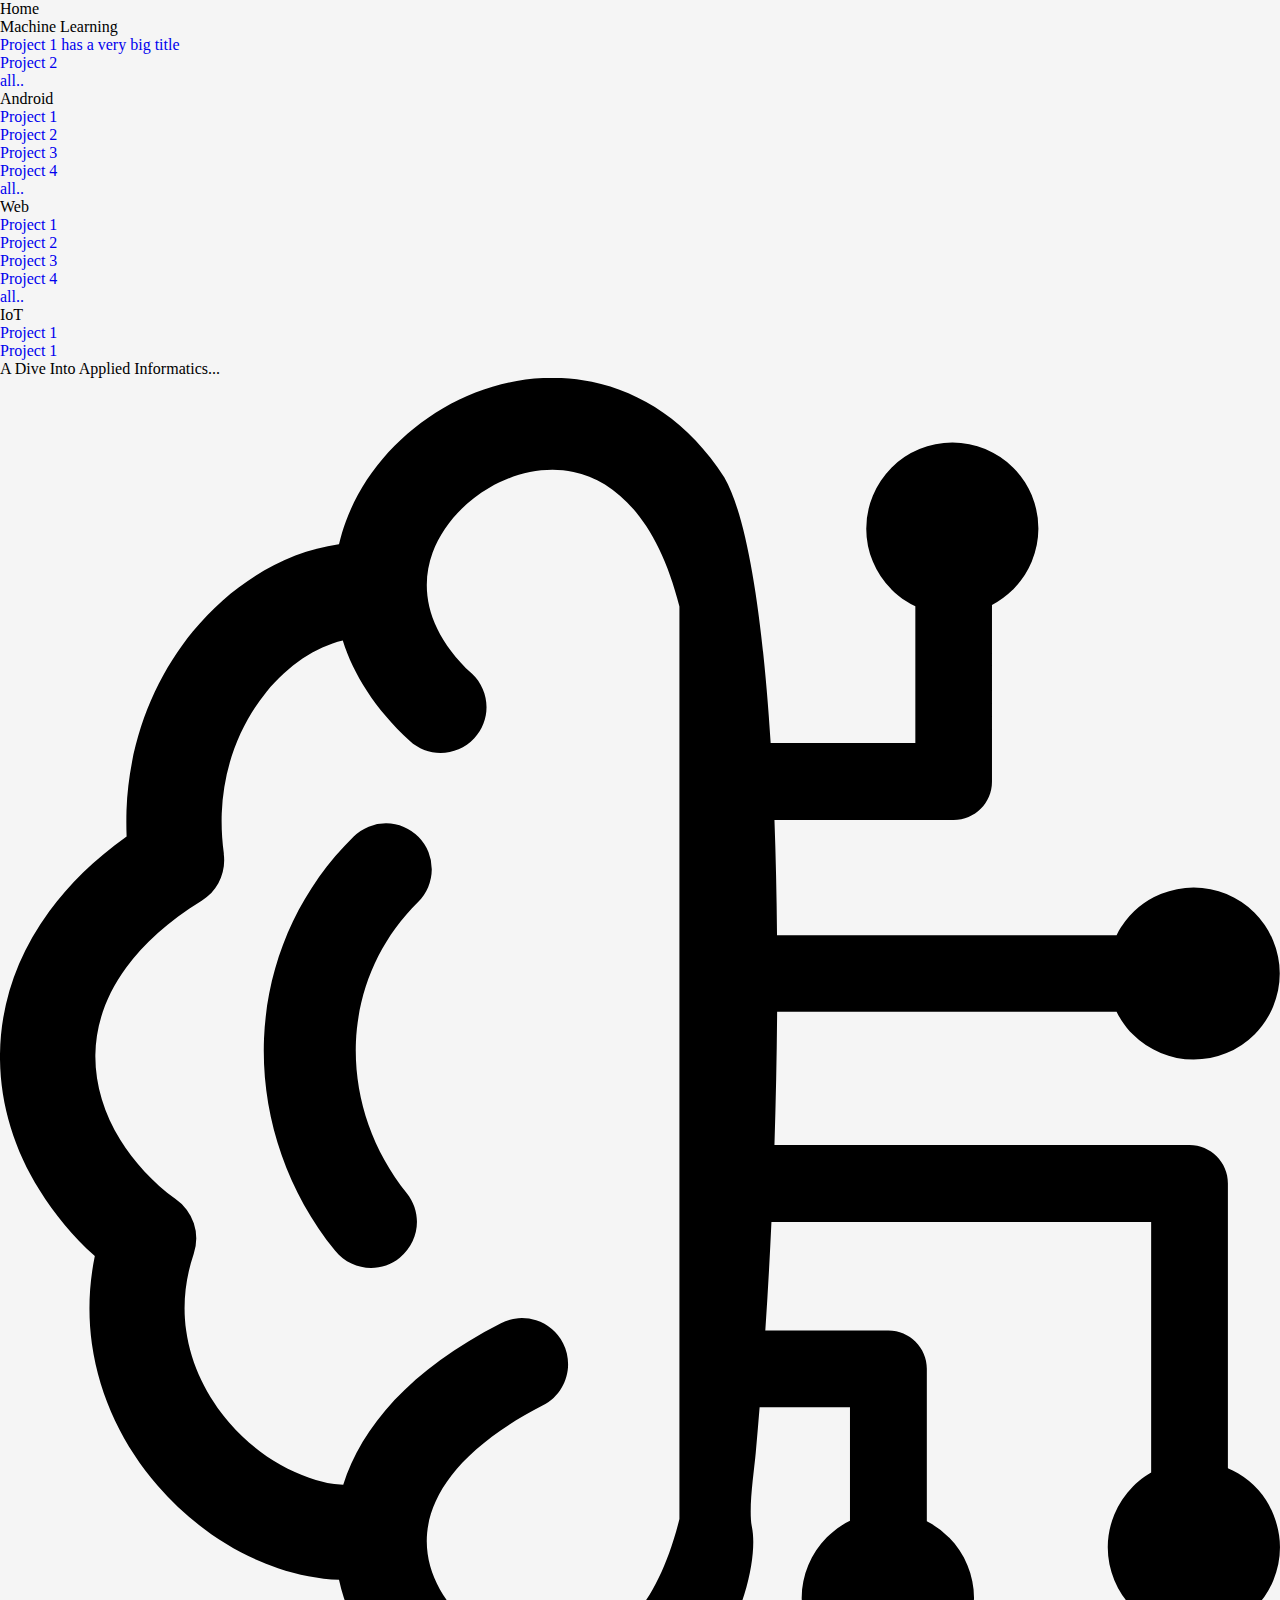
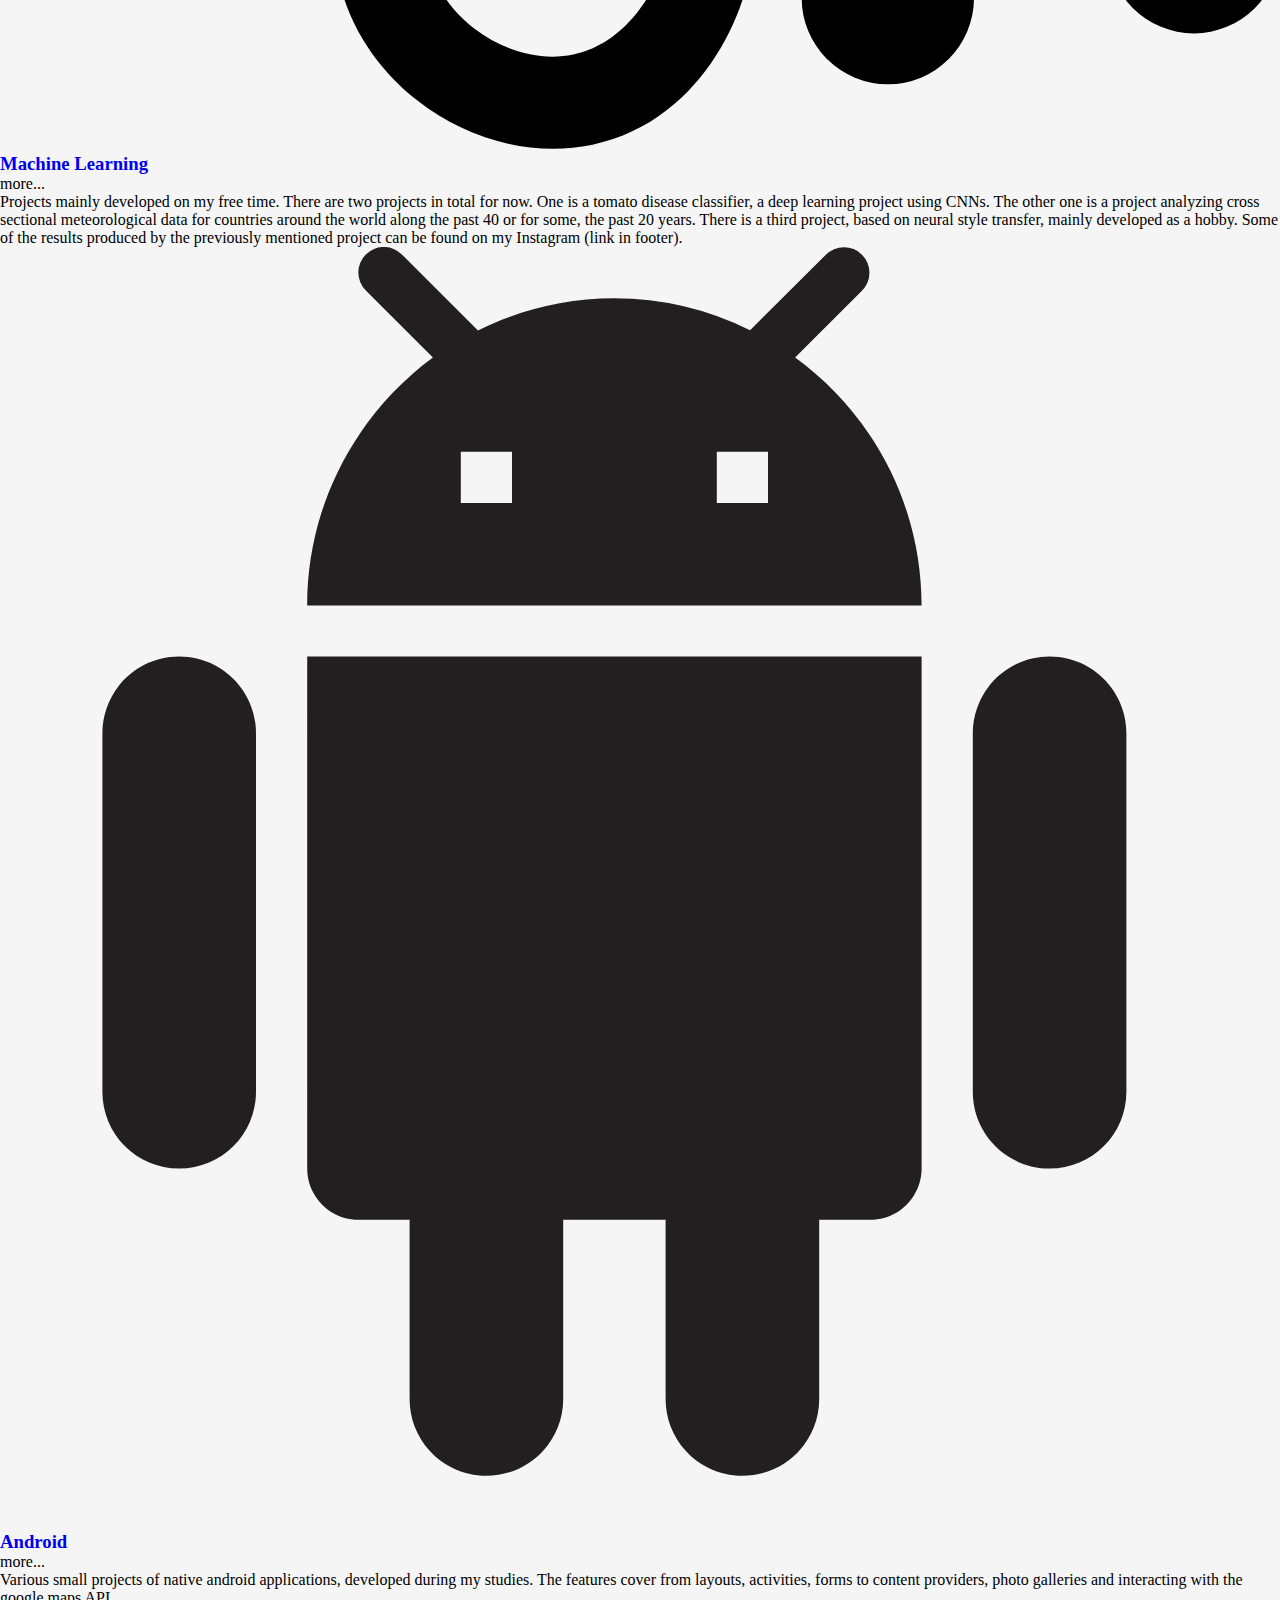
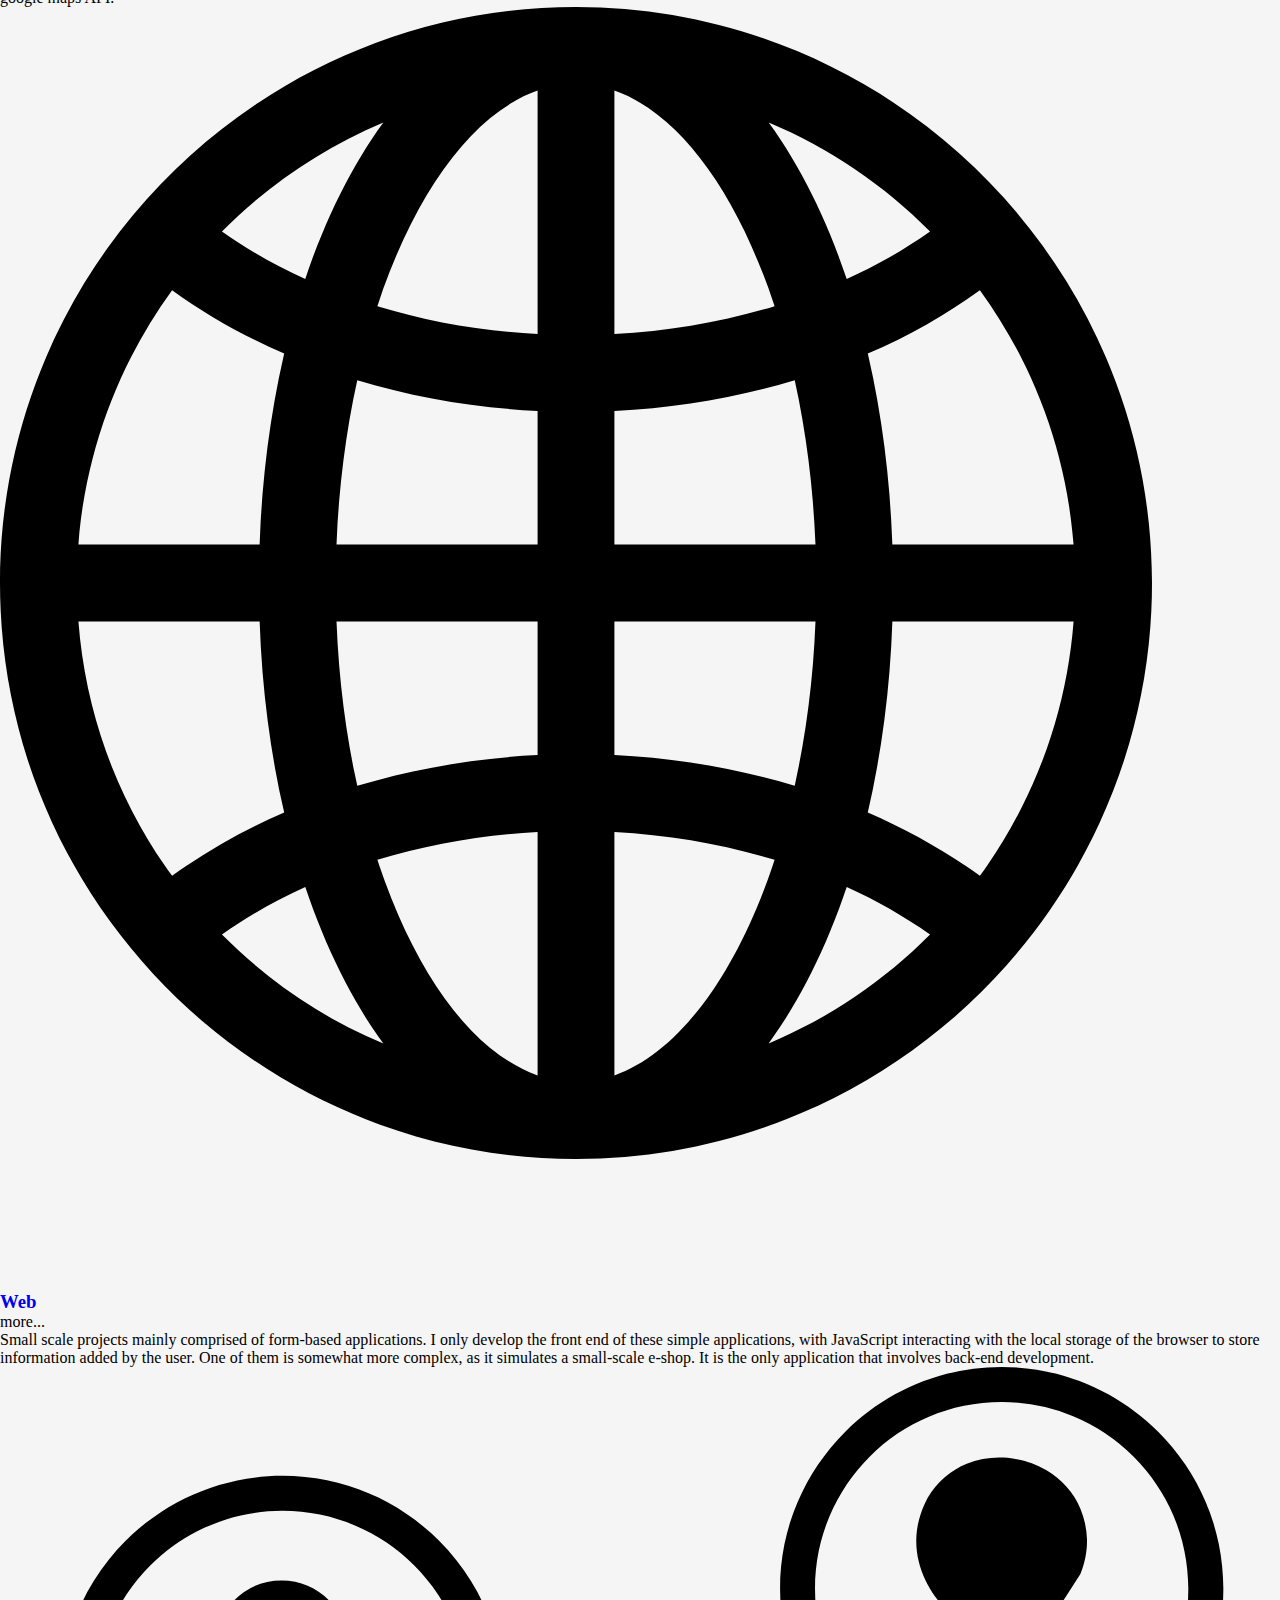
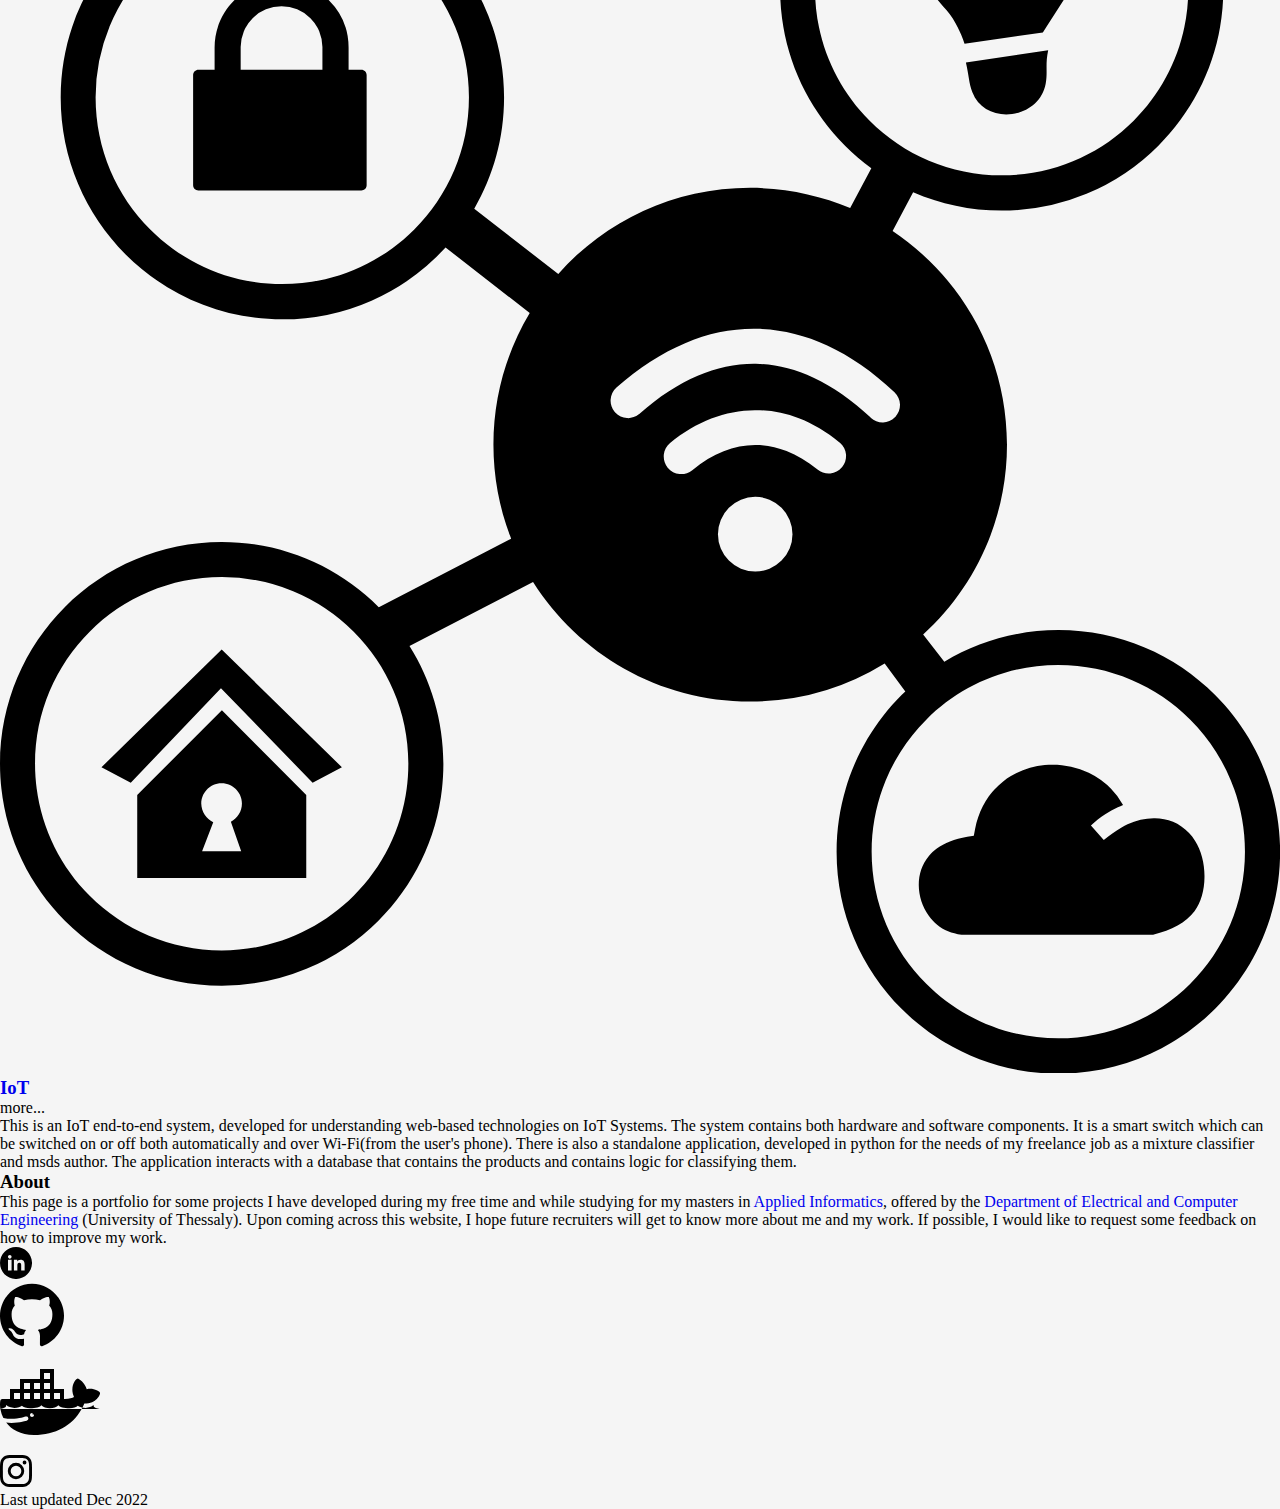
==== commit 8532d95a: "home-menu,  nst_media_from_insta" ====
--- a/index.html
+++ b/index.html
@@ -7,6 +7,7 @@
     <title>Home</title>
     <link href="styles/all.css" rel="stylesheet">
     <link href="styles/home.css" rel="stylesheet">
+    <script src="scrips/nav-drop-down.js" defer></script>
 </head>
 <body>
     <header>
@@ -22,17 +23,17 @@
             -->
             <nav>
                 <ul>
-                    <li class="sub-nav-container"><button>Home</button></li>
-                    <li class="sub-nav-container">
-                        <button>Machine Learning</button>
+                    <li class="sub-nav-container"><button class="link" data-dropdown-button>Home</button></li>
+                    <li class="sub-nav-container" data-dropdown>
+                        <button class="link" data-dropdown-button onclick="window.location.href='ml.html'">Machine Learning</button>
                         <ul class="sub-nav">
                             <li><a href="#">Project 1 has a very big title</a></li>
                             <li><a href="#">Project 2</a></li>
                             <li><a href="#">all..</a></li>
                         </ul>
                     </li>
-                    <li class="sub-nav-container">
-                        <button>Android</button>
+                    <li class="sub-nav-container" data-dropdown>
+                        <button class="link" data-dropdown-button>Android</button>
                         <ul class="sub-nav">
                             <li><a href="#">Project 1</a></li>
                             <li><a href="#">Project 2</a></li>
@@ -41,8 +42,8 @@
                             <li><a href="#">all..</a></li>
                         </ul>
                     </li>
-                    <li class="sub-nav-container">
-                        <button>Web</button>
+                    <li class="sub-nav-container" data-dropdown>
+                        <button class="link" data-dropdown-button>Web</button>
                         <ul class="sub-nav">
                             <li><a href="#">Project 1</a></li>
                             <li><a href="#">Project 2</a></li>
@@ -51,8 +52,8 @@
                             <li><a href="#">all..</a></li>
                         </ul>
                     </li>
-                    <li class="sub-nav-container">
-                        <button>IoT</button>
+                    <li class="sub-nav-container" data-dropdown>
+                        <button class="link" data-dropdown-button>IoT</button>
                         <ul class="sub-nav">
                             <li><a href="#">Project 1</a></li>
                             <li><a href="#">Project 1</a></li>
@@ -175,7 +176,7 @@
                 </div>
             </a>
         </section>
-        <p class="copyright"> Copyright 2022</p>
+        <p class="copyright"> Last updated Dec 2022</p>
     </footer>
 </body>
 </html>--- a/styles/all.css
+++ b/styles/all.css
@@ -0,0 +1,43 @@
+
+* {
+    padding:0;
+    margin:0;
+}
+
+/* some general settings */
+html, body {
+    height:100%;
+    background-color: rgba(245, 245, 245);
+    font-family: 'Open Sans', 'Lato', 'Roboto', 'PT Sans', 'Cambria', 'Sans Serif';
+}
+
+main {
+    margin:0 auto;
+    box-sizing:content-box;
+    background-color: rgb(245, 245, 245);
+}
+
+header, footer {
+    font-family: "Verdana", "Helverica", "Glober", "Cambria";
+}
+
+ul li{
+    list-style-type: none;
+}
+
+a {
+    text-decoration:none;
+}
+
+a:visited {
+    color: inherit;
+}
+
+button {
+    background: none;
+    font-family: inherit;
+    font-size: inherit;
+    color: inherit;
+    cursor: pointer;
+    border: none;
+}--- a/styles/home.css
+++ b/styles/home.css
@@ -30,17 +30,16 @@
         display: grid;
         grid-template-areas: "nav" "heading";
         grid-template-rows: 2fr 3fr;
-    }
-
-    nav{
+        background-repeat: no-repeat;
+    }
+    
+    nav > ul {
+        display: flex;
         grid-area: nav;
+        align-items: baseline;
         color: white;
         background-color: black;
         height: 4.3rem;
-    }
-    
-    nav > ul {
-        display: flex;
         font-size: 1.2rem;
     }
 
@@ -55,9 +54,8 @@
         display: inline-block;
         box-sizing: border-box;
         width: 100%;
-        line-height: 4rem; /* to vertically align text to the middle */
+        line-height: 4.3rem; /* to vertically align text to the middle */
         vertical-align: middle;
-        border-right: 1px solid rgba(255, 255, 255, 0.221);
         text-align: center;
         padding: 0em 1em;
     }
@@ -67,18 +65,6 @@
         background-color: rgba(255, 255, 255, 0.133);
     }
 
-    /* for now I have removed it  with display none*/
-    .expand-down-arrow {
-        display: inline-block;
-        border-width: 0 3px 3px 0;
-        padding: 3px;
-        margin: 0 0 0.2em 0.6em;
-        box-sizing: border-box;
-        border: solid white;
-        transform: rotate(45deg);
-        -webkit-transform: rotate(45deg);
-        display: none;
-    }
 
     /* this is going to be initially hidden
         once the button on the menu category is hovered its display is
@@ -94,9 +80,18 @@
         row-gap: 0.8em;
         box-sizing: border-box;
         padding: 1em 4em 1em 1em;
-        background-color: rgba(0, 0, 0, 0.939);
+        background-color: rgba(0, 0, 0, 0.716);
         inline-size: max-content;
-    }
+        pointer-events: none; /*not be clickable when not visible*/
+        opacity: 0;
+        transition: opacity 150ms ease-in-out, transform 150ms ease-in-out;
+    }
+    
+    .sub-nav-container.active > button + .sub-nav {
+        opacity:1;
+        pointer-events:auto; /*be clickable when visible*/
+    }
+
 
     #header-container > p {
         grid-area:heading;
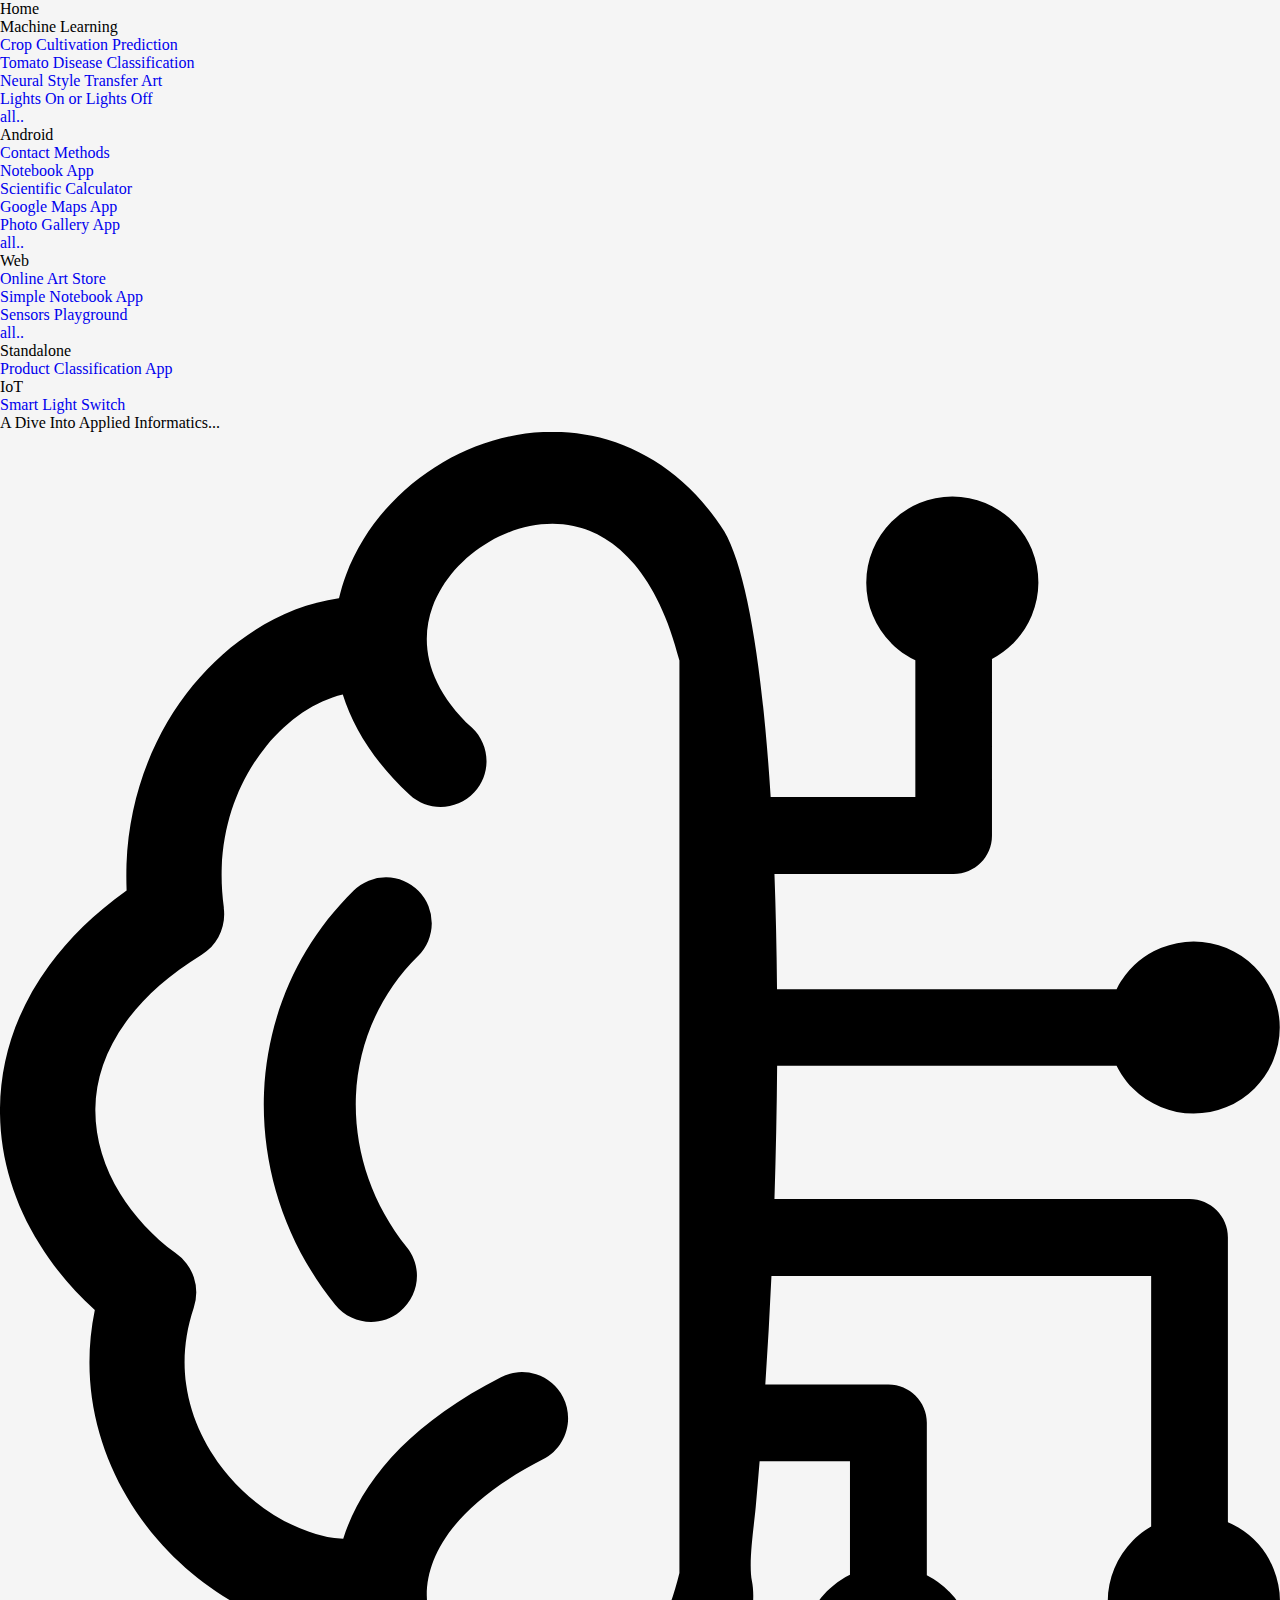
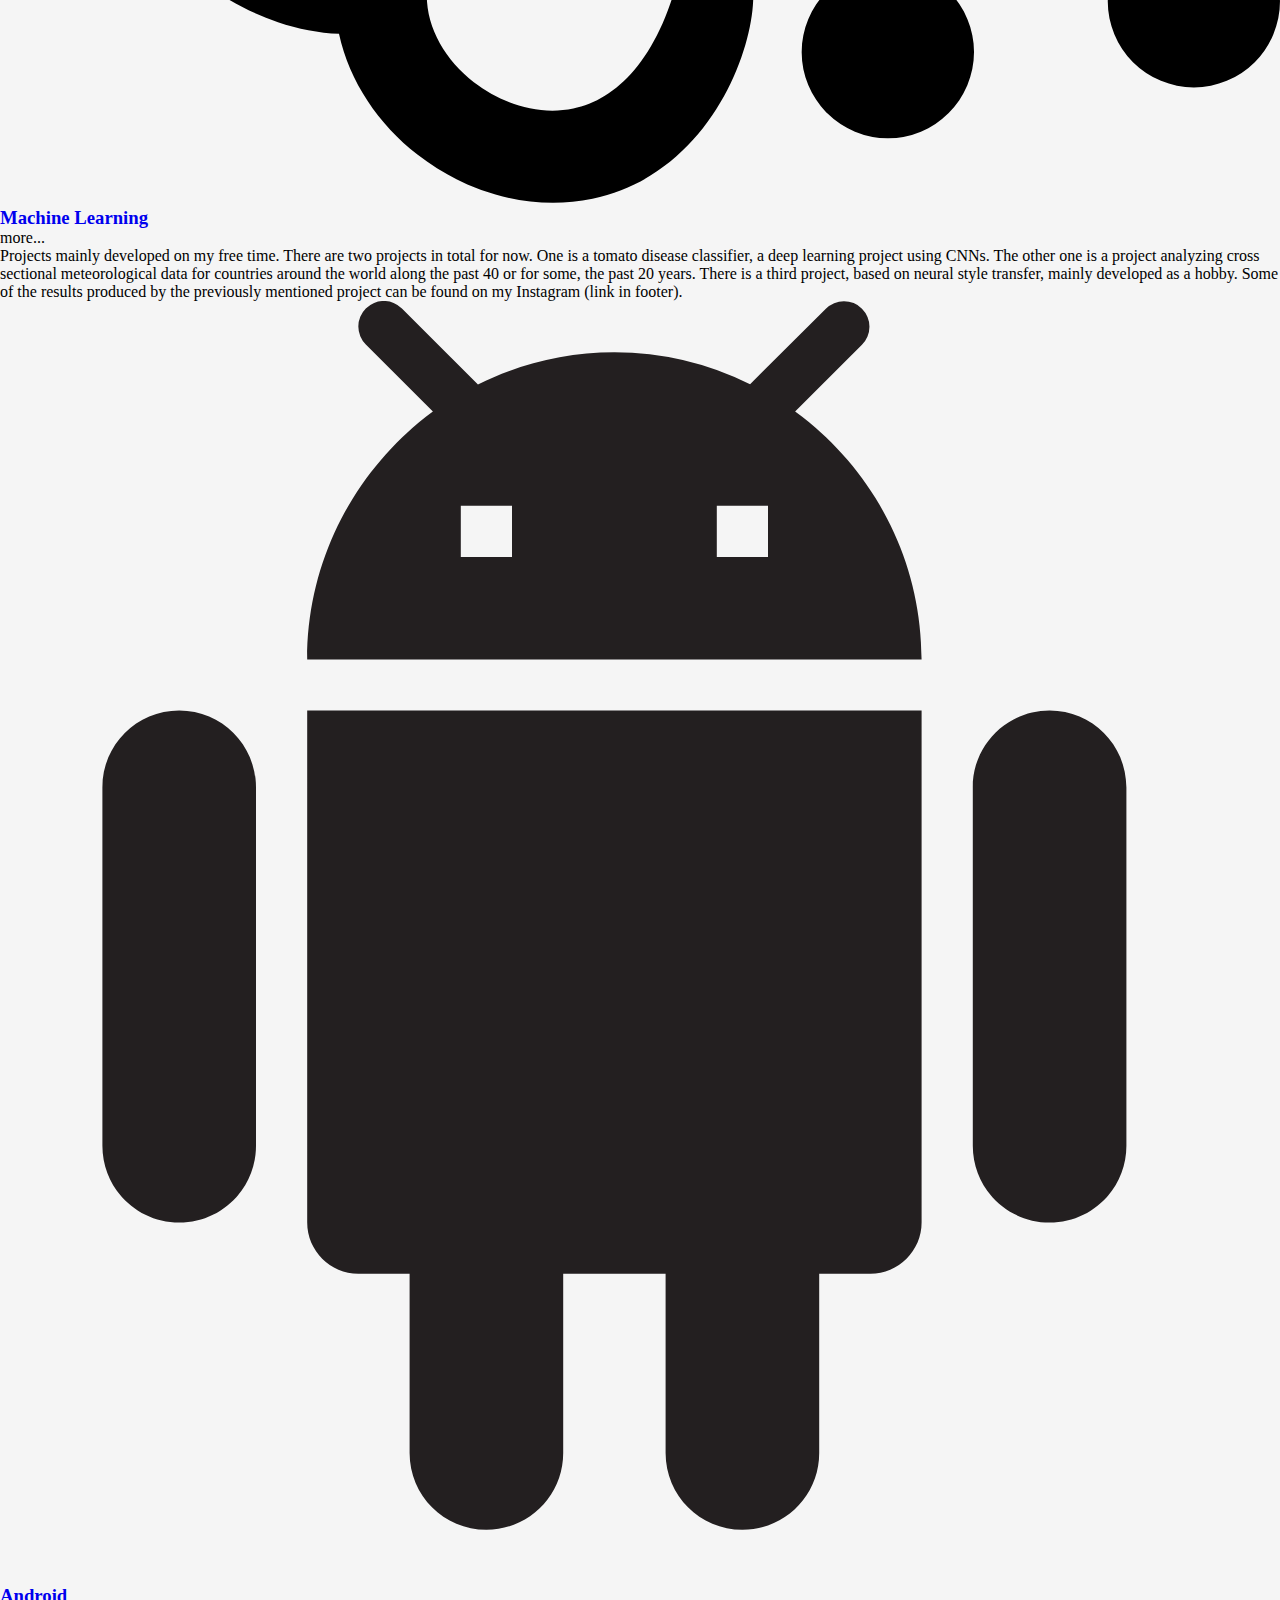
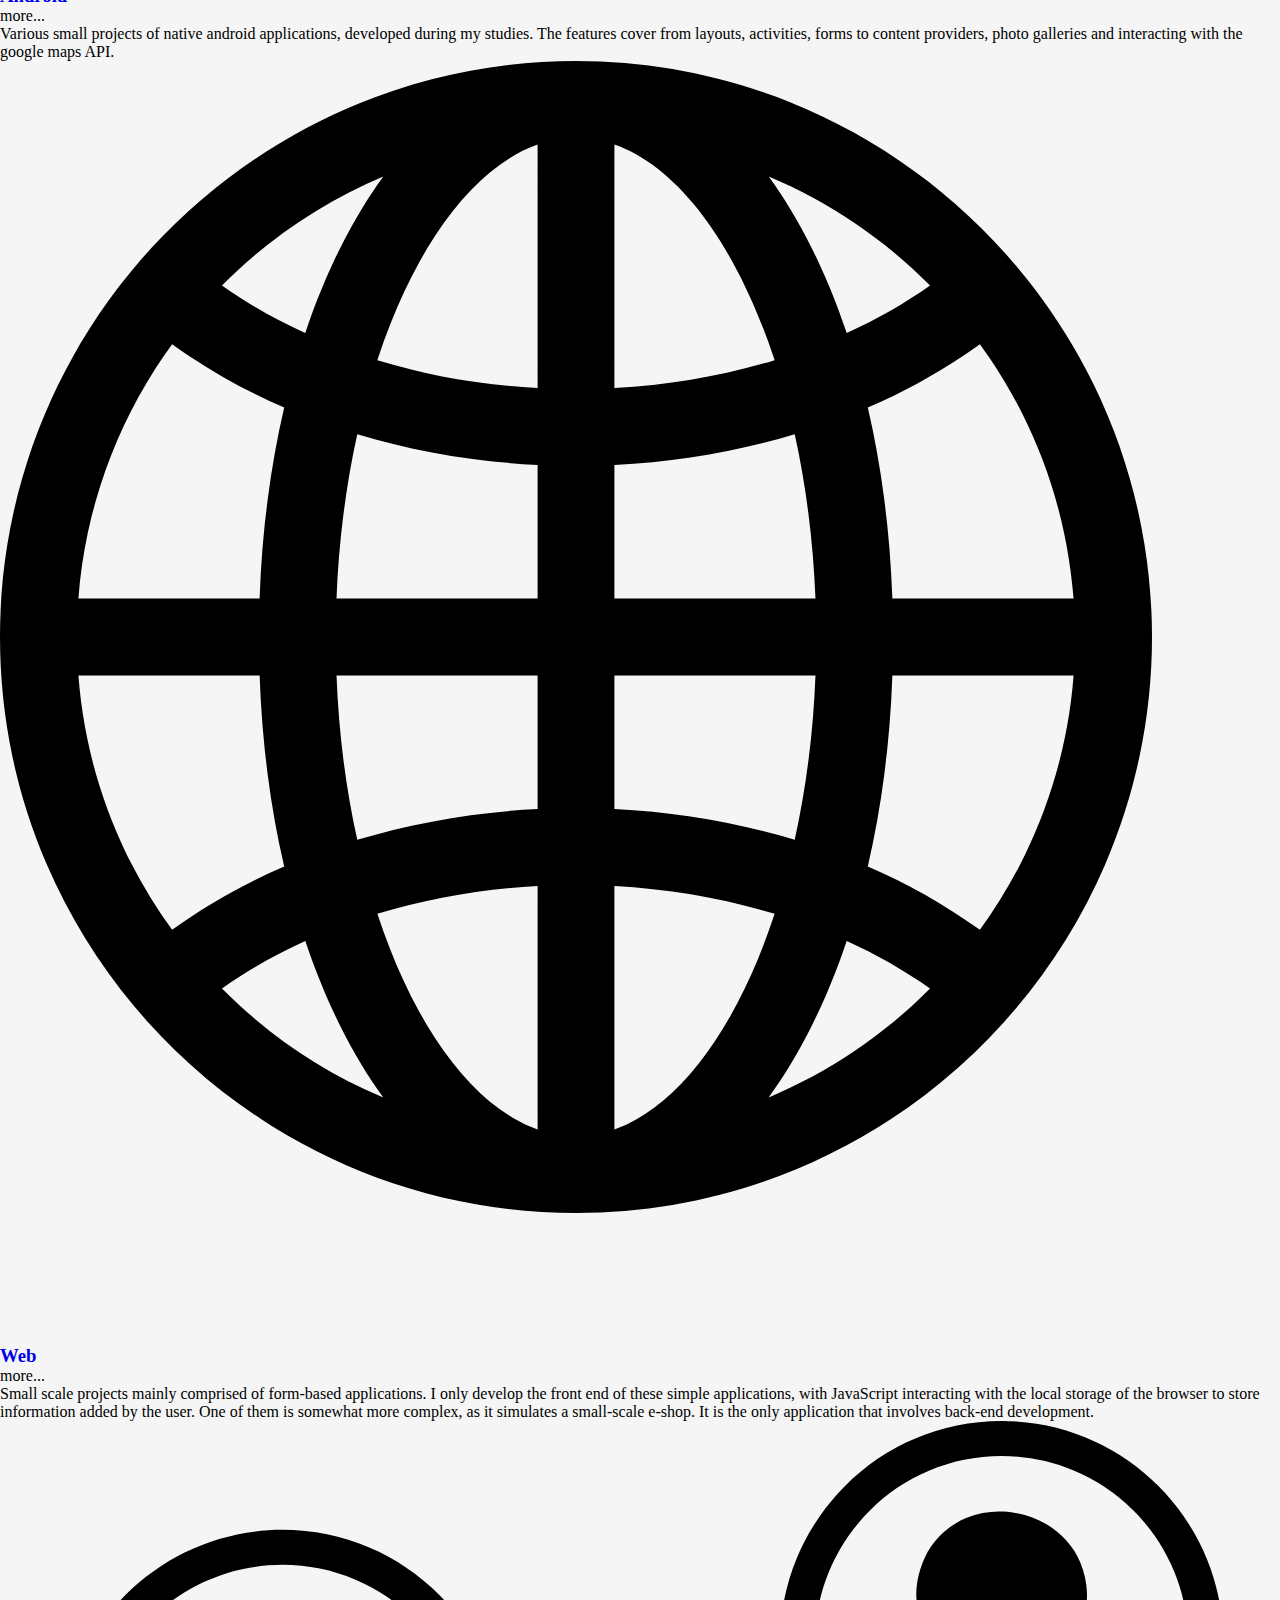
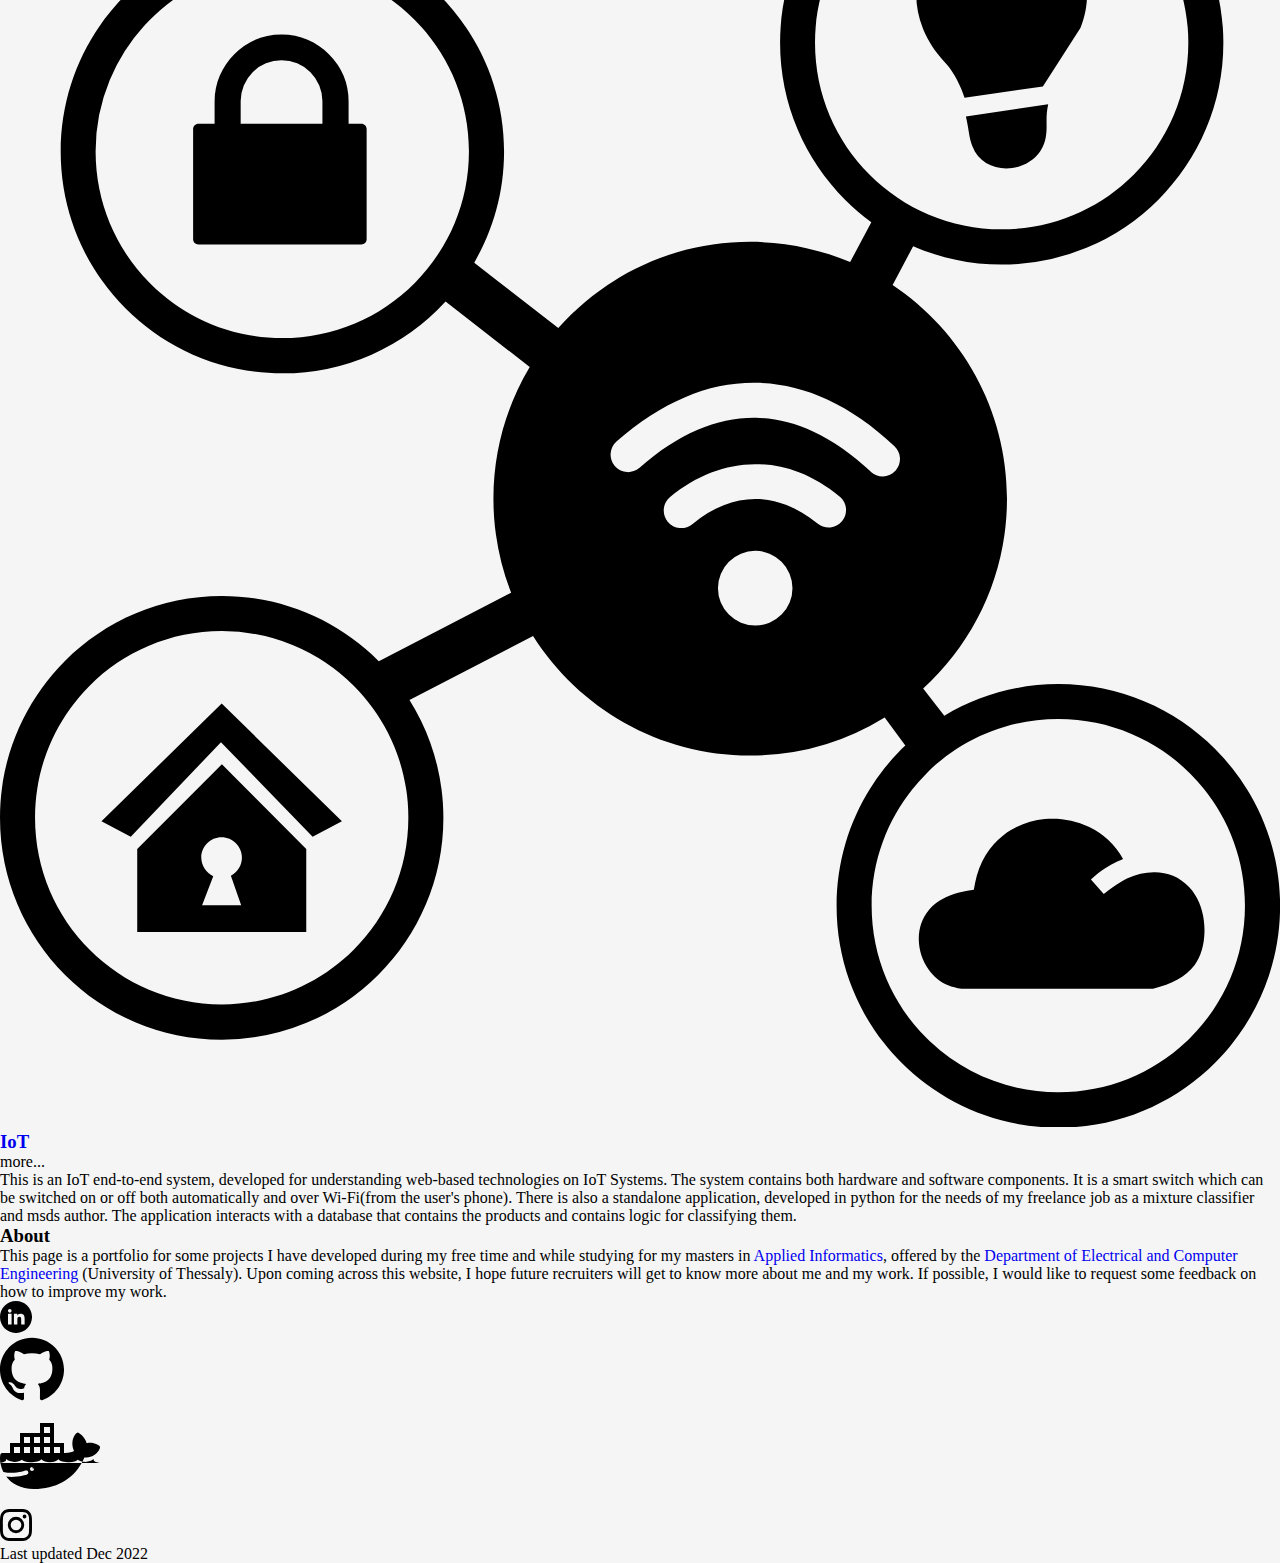
==== commit 6c66c4bb: "finalizing-home-page" ====
--- a/index.html
+++ b/index.html
@@ -23,40 +23,47 @@
             -->
             <nav>
                 <ul>
-                    <li class="sub-nav-container"><button class="link" data-dropdown-button>Home</button></li>
+                    <li class="sub-nav-container" data-dropdown><button class="link" data-dropdown-button>Home</button></li>
                     <li class="sub-nav-container" data-dropdown>
                         <button class="link" data-dropdown-button onclick="window.location.href='ml.html'">Machine Learning</button>
                         <ul class="sub-nav">
-                            <li><a href="#">Project 1 has a very big title</a></li>
-                            <li><a href="#">Project 2</a></li>
+                            <li><a href="#">Crop Cultivation Prediction</a></li>
+                            <li><a href="#">Tomato Disease Classification</a></li>
+                            <li><a href="#">Neural Style Transfer Art</a></li>
+                            <li><a href="#">Lights On or Lights Off</a></li>
                             <li><a href="#">all..</a></li>
                         </ul>
                     </li>
                     <li class="sub-nav-container" data-dropdown>
                         <button class="link" data-dropdown-button>Android</button>
                         <ul class="sub-nav">
-                            <li><a href="#">Project 1</a></li>
-                            <li><a href="#">Project 2</a></li>
-                            <li><a href="#">Project 3</a></li>
-                            <li><a href="#">Project 4</a></li>
+                            <li><a href="#">Contact Methods</a></li>
+                            <li><a href="#">Notebook App</a></li>
+                            <li><a href="#">Scientific Calculator</a></li>
+                            <li><a href="#">Google Maps App</a></li>
+                            <li><a href="#">Photo Gallery App</a></li>
                             <li><a href="#">all..</a></li>
                         </ul>
                     </li>
                     <li class="sub-nav-container" data-dropdown>
                         <button class="link" data-dropdown-button>Web</button>
                         <ul class="sub-nav">
-                            <li><a href="#">Project 1</a></li>
-                            <li><a href="#">Project 2</a></li>
-                            <li><a href="#">Project 3</a></li>
-                            <li><a href="#">Project 4</a></li>
+                            <li><a href="#">Online Art Store</a></li>
+                            <li><a href="#">Simple Notebook App</a></li>
+                            <li><a href="#">Sensors Playground</a></li>
                             <li><a href="#">all..</a></li>
+                        </ul>
+                    </li>
+                    <li class="sub-nav-container" data-dropdown>
+                        <button class="link" data-dropdown-button>Standalone</button>
+                        <ul class="sub-nav">
+                            <li><a href="#">Product Classification App</a></li>
                         </ul>
                     </li>
                     <li class="sub-nav-container" data-dropdown>
                         <button class="link" data-dropdown-button>IoT</button>
                         <ul class="sub-nav">
-                            <li><a href="#">Project 1</a></li>
-                            <li><a href="#">Project 1</a></li>
+                            <li><a href="#">Smart Light Switch</a></li>
                         </ul>
                     </li>
                 </ul>
@@ -68,13 +75,13 @@
     <main>
         <section><!--style with flexbox-->
             <!-- may change the oreder of a and div elements-->
-
+            <div class="app-category" category-data>
                 <a href="#">
                     <svg viewBox="0 0 114.75 122.88" id="ml" y="372"><path d="M64.94 8.92c2.03 3.52 3.42 12.25 4.15 23.81h12.97V20.46c-.28-.13-.55-.28-.81-.45-.49-.31-.94-.67-1.33-1.06l-.05-.05a7.49 7.49 0 01-1.62-2.44 7.689 7.689 0 010-5.91c.39-.95.97-1.8 1.67-2.51a7.66 7.66 0 012.51-1.67c.91-.38 1.91-.59 2.95-.59 1.04 0 2.03.21 2.95.59.95.39 1.8.97 2.51 1.67.71.71 1.28 1.56 1.67 2.5l.02.06a7.689 7.689 0 01-.03 5.84c-.39.95-.97 1.8-1.67 2.51l-.06.06a7.93 7.93 0 01-1.84 1.34v15.84c0 .95-.39 1.81-1.01 2.43-.62.62-1.48 1.01-2.43 1.01H69.43c.12 3.29.2 6.75.23 10.32h30.44c.13-.26.27-.51.42-.75l.04-.05a7.66 7.66 0 013.5-2.89l.06-.02c.9-.36 1.88-.57 2.89-.57 1.04 0 2.03.21 2.95.59.95.39 1.8.97 2.51 1.67a7.66 7.66 0 011.67 2.51c.38.92.59 1.91.59 2.95 0 1.04-.21 2.03-.59 2.95-.39.95-.97 1.8-1.67 2.51a7.66 7.66 0 01-2.51 1.67l-.06.02c-.9.36-1.88.56-2.89.56-1.04 0-2.04-.21-2.95-.59-.94-.39-1.79-.96-2.51-1.67-.38-.38-.72-.8-1.02-1.27-.16-.24-.3-.49-.43-.75H69.67c-.03 3.9-.11 7.89-.24 11.95h37.21c.95 0 1.81.39 2.43 1.01.62.62 1.01 1.48 1.01 2.43v25.53c.33.14.64.3.94.48a7.66 7.66 0 013.14 3.66l.02.06c.36.9.57 1.88.57 2.89 0 1.04-.21 2.03-.59 2.95-.39.95-.97 1.8-1.67 2.51a7.66 7.66 0 01-2.51 1.67c-.91.38-1.91.59-2.95.59-1.04 0-2.03-.21-2.95-.59a7.82 7.82 0 01-2.51-1.67 7.66 7.66 0 01-1.67-2.51c-.38-.91-.59-1.91-.59-2.95 0-1.04.21-2.04.59-2.95.39-.95.97-1.8 1.67-2.51.32-.32.68-.62 1.06-.89.18-.13.37-.25.57-.36V75.66H69.16c-.15 3.24-.33 6.49-.55 9.73h11.04c.95 0 1.81.39 2.43 1.01.62.62 1.01 1.48 1.01 2.43v13.66a7.693 7.693 0 011.96 1.43l.06.06c.68.7 1.24 1.53 1.62 2.45.38.91.59 1.91.59 2.95 0 1.04-.21 2.04-.59 2.95l-.03.06c-.39.93-.96 1.76-1.65 2.45l-.05.05c-.7.69-1.53 1.25-2.44 1.63a7.701 7.701 0 01-5.91 0 7.82 7.82 0 01-2.51-1.67l-.06-.06c-.68-.7-1.24-1.53-1.62-2.45-.38-.92-.59-1.91-.59-2.95s.21-2.03.59-2.95c.39-.95.96-1.8 1.67-2.51.39-.39.83-.74 1.29-1.04.25-.16.51-.31.78-.44V92.28h-8.1c-.11 1.37-.23 2.74-.35 4.1-.16 1.76-.67 5.01-.34 6.62.88 4.27-2.97 17.15-14.29 19.52-5.58 1.16-11.35-.55-15.7-3.95-3.48-2.71-6.09-6.52-7.03-10.83-1.82-.07-3.67-.44-5.47-1.04-3.98-1.34-7.81-3.95-10.8-7.41-3.01-3.47-5.19-7.83-5.88-12.68-.35-2.53-.3-5.17.26-7.89-1.95-1.77-3.63-3.76-4.96-5.93C1.22 69.08-.05 64.9 0 60.6c.05-4.33 1.43-8.72 4.42-12.8 1.74-2.37 4.03-4.63 6.93-6.7-.03-.79-.03-1.58-.01-2.36.23-6.32 2.56-11.88 5.96-16.03 3.52-4.3 8.23-7.11 13.07-7.8h.02c.17-.71.37-1.41.63-2.09 1.56-4.23 4.77-7.83 8.7-10.12C43.68.4 48.43-.62 53.06.34c4.45.94 8.69 3.6 11.88 8.58zM30.77 99.21c1.64-5.16 5.97-10.31 14.14-14.48a4.154 4.154 0 015.57 1.8c1.03 2.04.23 4.52-1.8 5.57-7.57 3.87-10.42 8.31-10.42 12.18 0 3.02 1.72 5.84 4.22 7.8 2.54 1.97 5.82 3 8.92 2.36 3.86-.8 7.58-4.37 9.51-12.15v-81.8c-1.93-7.72-5.65-11.27-9.5-12.07-2.54-.53-5.24.07-7.54 1.42-2.33 1.35-4.2 3.43-5.09 5.83-1.18 3.2-.48 7.13 3.52 10.83 1.66 1.55 1.77 4.14.22 5.8-1.55 1.66-4.14 1.77-5.8.22-3.11-2.88-5.03-5.94-5.99-8.99-2.45.59-4.87 2.21-6.83 4.59-2.29 2.79-3.86 6.57-4.02 10.91-.04 1.15.02 2.37.19 3.62h-.01c.22 1.62-.5 3.3-1.98 4.21-3 1.84-5.21 3.87-6.76 5.98-1.88 2.56-2.74 5.25-2.77 7.84-.03 2.63.78 5.25 2.23 7.6 1.23 1.99 2.91 3.81 4.96 5.33a4.269 4.269 0 011.63 4.89c-.81 2.4-.99 4.73-.68 6.9.44 3.12 1.89 5.97 3.87 8.26 1.99 2.3 4.51 4.02 7.09 4.9a10 10 0 003.12.65zm.94-58.11a4.12 4.12 0 015.82.05 4.12 4.12 0 01-.05 5.82c-3.53 3.48-5.37 7.96-5.57 12.54-.19 4.72 1.34 9.58 4.56 13.57 1.43 1.77 1.14 4.36-.63 5.79-1.77 1.43-4.36 1.14-5.79-.63-4.51-5.59-6.65-12.39-6.38-19.06.29-6.62 2.95-13.08 8.04-18.08z"/></svg>
                     <h3>Machine Learning</h3>
                 </a>
-                <button class="more-btn">more...</button>
-                <p class="app-category-description">
+                <button class="more-btn" data-category-description-button>more...</button>
+                <p class="app-category-description" category-description-data>
                     Projects mainly developed on my free time. There are 
                     two projects in total for now. One is a tomato disease 
                     classifier, a deep learning project using CNNs. The other
@@ -85,28 +92,28 @@
                     Some of the results produced by the previously mentioned
                     project can be found on my Instagram (link in footer).
                 </p>
-  
-
+            </div>
+            <div class="app-category" category-data> 
                 <a href="#">
                     <svg viewbox="0 0 50 50" id="android" y="32"><path d="M0 0h48v48H0z" fill="none"/><path d="M12 36c0 1.1.9 2 2 2h2v7c0 1.66 1.34 3 3 3s3-1.34 3-3v-7h4v7c0 1.66 1.34 3 3 3s3-1.34 3-3v-7h2c1.1 0 2-.9 2-2V16H12v20zM7 16c-1.66 0-3 1.34-3 3v14c0 1.66 1.34 3 3 3s3-1.34 3-3V19c0-1.66-1.34-3-3-3zm34 0c-1.66 0-3 1.34-3 3v14c0 1.66 1.34 3 3 3s3-1.34 3-3V19c0-1.66-1.34-3-3-3zM31.06 4.32l2.61-2.61A.996.996 0 1032.26.3L29.3 3.25A11.92 11.92 0 0024 2c-1.92 0-3.72.46-5.33 1.26L15.7.29a.996.996 0 10-1.41 1.41l2.62 2.62C13.94 6.51 12 10.03 12 14h24c0-3.98-1.95-7.5-4.94-9.68zM20 10h-2V8h2v2zm10 0h-2V8h2v2z" fill="#231F20"/></svg>
                     <h3>Android</h3>
                 </a>
-                <button class="more-btn">more...</button>
-                <p class="app-category-description">
+                <button class="more-btn" data-category-description-button>more...</button>
+                <p class="app-category-description" category-description-data>
                     Various small projects of native android applications, 
                     developed during my studies. The features cover from 
                     layouts, activities, forms to content providers, photo galleries
                     and interacting with the google maps API.  
                 </p>
+            </div>
 
-
-
+            <div class="app-category" category-data>
                 <a href="#">
                     <svg viewBox="0 0 100 100"><path d="M 45 0 C 20.187 0 0 20.187 0 45 c 0 24.813 20.187 45 45 45 c 24.813 0 45 -20.187 45 -45 C 90 20.187 69.813 0 45 0 z M 48 31.559 c 4.885 -0.239 9.636 -1.059 14.088 -2.403 C 62.971 33.151 63.535 37.48 63.71 42 H 48 V 31.559 z M 48 25.551 V 6.53 c 5.139 1.8 9.651 8.111 12.517 16.84 C 56.579 24.572 52.358 25.316 48 25.551 z M 42 6.53 v 19.021 c -4.358 -0.235 -8.579 -0.978 -12.517 -2.18 C 32.349 14.641 36.861 8.33 42 6.53 z M 42 31.559 V 42 H 26.29 c 0.175 -4.52 0.739 -8.849 1.622 -12.843 C 32.364 30.5 37.115 31.32 42 31.559 z M 20.284 42 H 6.127 c 0.565 -7.39 3.195 -14.208 7.318 -19.879 c 2.652 1.924 5.591 3.59 8.758 4.959 C 21.131 31.684 20.468 36.704 20.284 42 z M 20.284 48 c 0.184 5.296 0.847 10.317 1.919 14.921 c -3.167 1.369 -6.106 3.035 -8.758 4.959 C 9.322 62.208 6.692 55.39 6.127 48 H 20.284 z M 26.29 48 H 42 v 10.441 c -4.885 0.239 -9.636 1.059 -14.087 2.403 C 27.029 56.85 26.465 52.52 26.29 48 z M 42 64.45 v 19.02 c -5.139 -1.8 -9.65 -8.111 -12.517 -16.84 C 33.421 65.428 37.642 64.685 42 64.45 z M 48 83.47 V 64.45 c 4.358 0.235 8.579 0.978 12.517 2.18 C 57.651 75.359 53.139 81.67 48 83.47 z M 48 58.441 V 48 h 15.71 c -0.175 4.52 -0.739 8.85 -1.623 12.844 C 57.636 59.5 52.886 58.68 48 58.441 z M 69.716 48 h 14.157 c -0.565 7.39 -3.195 14.208 -7.318 19.879 c -2.652 -1.924 -5.591 -3.589 -8.758 -4.959 C 68.87 58.317 69.533 53.296 69.716 48 z M 69.716 42 c -0.184 -5.296 -0.847 -10.316 -1.919 -14.921 c 3.167 -1.369 6.106 -3.035 8.758 -4.959 C 80.679 27.792 83.308 34.61 83.873 42 H 69.716 z M 72.66 17.536 c -1.993 1.409 -4.176 2.65 -6.51 3.712 c -1.596 -4.749 -3.665 -8.889 -6.098 -12.223 C 64.804 11.02 69.08 13.931 72.66 17.536 z M 29.949 9.024 c -2.433 3.334 -4.502 7.475 -6.098 12.224 c -2.335 -1.062 -4.518 -2.302 -6.511 -3.712 C 20.92 13.931 25.196 11.02 29.949 9.024 z M 17.34 72.464 c 1.993 -1.409 4.176 -2.65 6.511 -3.712 c 1.596 4.749 3.666 8.889 6.098 12.224 C 25.196 78.98 20.92 76.069 17.34 72.464 z M 60.051 80.976 c 2.433 -3.334 4.502 -7.474 6.098 -12.223 c 2.334 1.062 4.517 2.302 6.51 3.712 C 69.08 76.069 64.804 78.98 60.051 80.976 z" style="stroke: none; stroke-width: 1; stroke-dasharray: none; stroke-linecap: butt; stroke-linejoin: miter; stroke-miterlimit: 10; fill: rgb(0,0,0); fill-rule: nonzero; opacity: 1;" transform=" matrix(1 0 0 1 0 0) " stroke-linecap="round" /></svg>
                     <h3>Web</h3>
                 </a>
-                <button class="more-btn">more...</button>
-                <p class="app-category-description">
+                <button class="more-btn" data-category-description-button>more...</button>
+                <p class="app-category-description" category-description-data>
                     Small scale projects mainly comprised of form-based applications. 
                     I only develop the front end of these simple applications, 
                     with JavaScript interacting with the local storage of the browser
@@ -114,15 +121,15 @@
                     somewhat more complex, as it simulates a small-scale e-shop. 
                     It is the only application that involves back-end development.
                 </p>
-
+            </div>
             <!-- maybe replace it with more category-->
-
+            <div class="app-category" category-data>
                 <a href="#">
                     <svg viewBox="0 0 122.75 125.28" id="iot" y="276"><path d="M111.09 6.23c3.85 3.85 6.23 9.16 6.23 15.04s-2.38 11.19-6.23 15.04a21.184 21.184 0 01-15.03 6.23c-3.02 0-5.89-.63-8.49-1.76L85.6 44.5c6.61 4.42 10.97 11.95 10.97 20.49 0 7.21-3.1 13.7-8.04 18.21l2.03 2.6c3.2-1.92 6.94-3.03 10.94-3.03 5.87 0 11.19 2.38 15.03 6.23 3.85 3.85 6.23 9.16 6.23 15.04s-2.38 11.19-6.23 15.04c-3.85 3.85-9.16 6.23-15.03 6.23s-11.19-2.38-15.04-6.23-6.23-9.16-6.23-15.04S82.61 92.85 86.46 89c.12-.12.24-.23.36-.35l-1.98-2.67a24.517 24.517 0 01-12.9 3.64c-8.76 0-16.46-4.58-20.82-11.47L39.27 84.3c2.06 3.28 3.25 7.15 3.25 11.31 0 5.87-2.38 11.19-6.23 15.03a21.19 21.19 0 01-15.04 6.23c-5.87 0-11.19-2.38-15.03-6.23C2.38 106.78 0 101.46 0 95.59S2.38 84.4 6.23 80.55s9.16-6.23 15.03-6.23 11.19 2.38 15.04 6.23l.03.04L49.02 74c-1.1-2.79-1.7-5.84-1.7-9.02 0-4.61 1.27-8.93 3.48-12.62l-8.07-6.27a21.184 21.184 0 01-15.65 6.88c-5.87 0-11.19-2.38-15.03-6.23-3.85-3.85-6.23-9.16-6.23-15.04s2.38-11.19 6.23-15.03c3.85-3.85 9.16-6.23 15.03-6.23s11.19 2.38 15.03 6.23c3.85 3.85 6.23 9.16 6.23 15.03 0 3.89-1.04 7.53-2.86 10.67l8.06 6.26c4.51-5.07 11.08-8.27 18.41-8.27 3.4 0 6.63.69 9.58 1.93l2.03-3.82c-.9-.65-1.74-1.38-2.52-2.16-3.85-3.85-6.23-9.16-6.23-15.04s2.38-11.19 6.23-15.04C84.87 2.38 90.19 0 96.06 0s11.19 2.38 15.03 6.23zM74.95 71.04a3.577 3.577 0 010 5.06 3.559 3.559 0 01-5.05 0 3.577 3.577 0 010-5.06 3.559 3.559 0 015.05 0zm4.38-15.56c2.18 1.01 4.34 2.49 6.45 4.48.34.32.51.74.53 1.17.01.43-.14.86-.45 1.2l-.04.04c-.31.31-.72.47-1.13.48-.43.01-.86-.14-1.19-.45l-.03-.03c-1.8-1.69-3.63-2.96-5.45-3.81-1.85-.86-3.7-1.3-5.53-1.33-1.86-.03-3.72.36-5.58 1.15-1.87.8-3.73 2.01-5.55 3.62-.03.03-.06.06-.1.08-.34.27-.75.39-1.14.36-.41-.02-.82-.2-1.12-.53-.03-.03-.06-.06-.08-.1-.27-.33-.39-.75-.36-1.15.03-.43.22-.84.56-1.15 2.13-1.89 4.33-3.31 6.58-4.26 2.25-.95 4.54-1.41 6.85-1.37 2.26.04 4.53.56 6.78 1.6zm-2.72 6.98c1.33.51 2.64 1.28 3.9 2.31l.04.03c.34.29.54.69.58 1.11.04.41-.07.85-.35 1.2l-.04.05c-.29.34-.69.54-1.11.59-.42.04-.87-.08-1.23-.37-.98-.8-1.97-1.39-2.97-1.78-1-.39-2.01-.59-3.01-.58-1 0-2.02.21-3.02.61-1.02.4-2.03 1.01-3.01 1.8-.36.29-.8.41-1.23.37-.42-.04-.83-.25-1.13-.61-.29-.36-.41-.8-.37-1.23v-.03c.05-.42.25-.81.6-1.1 1.27-1.03 2.59-1.81 3.95-2.34 1.37-.53 2.77-.81 4.19-.81 1.44-.01 2.84.25 4.21.78zm-1.66 13.63zM19.03 29.04h1.55V26.9c0-1.77.72-3.37 1.89-4.53a6.418 6.418 0 014.54-1.89c1.77 0 3.37.72 4.53 1.89a6.413 6.413 0 011.89 4.53v2.14h1.23c.27 0 .5.23.5.5v10.57c0 .27-.23.5-.5.5H19.02c-.27 0-.5-.23-.5-.5V29.54c0-.28.23-.5.51-.5zm4.04 0h7.85v-2.18A3.926 3.926 0 0027 22.94a3.926 3.926 0 00-3.92 3.92v2.18h-.01zm-1.81 55.59L9.73 95.93l2.81 1.48 8.65-9.07 8.79 9.07 2.81-1.48-11.53-11.3zm-8.1 13.95l8.12-8.12 8.09 8.12v7.96H13.16v-7.96zm7.29 2.61l-1.07 2.8h3.75l-.99-2.84c.63-.32 1.06-.97 1.06-1.74 0-1.08-.88-1.95-1.95-1.95-1.08 0-1.95.88-1.95 1.95.02.79.49 1.47 1.15 1.78zm87.68.2c-.19.09-.38.2-.57.31-.57.33-1.13.74-1.71 1.21l-1.23-1.4c.42-.39.88-.75 1.37-1.07.39-.25.79-.48 1.21-.67.17-.08.33-.16.5-.23a7.453 7.453 0 00-3.29-3.09c-1.31-.63-2.79-.87-4.22-.74-1.42.14-2.81.66-3.96 1.55-1.32 1.03-2.33 2.56-2.72 4.59l-.12.64-.63.11c-.62.11-1.17.26-1.66.45-.47.18-.89.41-1.26.67-.29.21-.55.45-.76.71-.67.8-.98 1.8-.97 2.81.01 1.03.34 2.07.96 2.92.23.32.5.61.8.86.31.26.66.47 1.05.63.39.16.81.27 1.29.34h18.37c.9-.22 1.68-.51 2.35-.88.67-.37 1.21-.83 1.62-1.37.63-.84.95-2.04.96-3.26.02-1.28-.3-2.57-.91-3.51-.17-.27-.37-.51-.57-.73-.92-.99-2.08-1.41-3.28-1.42-.86-.02-1.76.19-2.62.57zM88.75 20.45c-.57-1.22-.89-2.49-.88-3.8.01-1.31.34-2.66 1.07-4.06 0-.01.01-.02.01-.03.95-1.61 2.28-2.69 3.76-3.29 1.24-.51 2.59-.68 3.91-.56 1.32.12 2.61.54 3.74 1.2 1.43.85 2.61 2.11 3.26 3.7.35.86.59 1.82.62 2.87.03 1.05-.15 2.18-.63 3.37l-3.6 5.6-7.51 1.08c-.37-1.1-.96-2.32-1.72-3.2-.82-.91-1.5-1.75-2.03-2.88zm4.5 10.75c-.35-.96-.32-1.56-.62-2.87l7.89-1.17c-.3 1.4-.03 2.12-.24 3.22-.65 3.47-5.83 4.03-7.03.82zm20.9 60.16c-3.24-3.24-7.71-5.24-12.66-5.24s-9.42 2-12.66 5.24-5.24 7.72-5.24 12.66 2 9.42 5.24 12.66 7.72 5.24 12.66 5.24 9.42-2 12.66-5.24 5.24-7.72 5.24-12.66-2-9.42-5.24-12.66zM108.72 8.6a17.834 17.834 0 00-12.66-5.24c-4.94 0-9.42 2-12.66 5.24s-5.24 7.71-5.24 12.66 2 9.42 5.24 12.66 7.71 5.24 12.66 5.24c4.94 0 9.42-2 12.66-5.24s5.24-7.72 5.24-12.66-2-9.42-5.24-12.66zM39.73 19.03c-3.24-3.24-7.71-5.24-12.66-5.24s-9.42 2-12.66 5.24a17.852 17.852 0 00-5.24 12.66c0 4.94 2 9.42 5.24 12.66s7.71 5.24 12.66 5.24c4.94 0 9.42-2 12.66-5.24s5.24-7.71 5.24-12.66c.01-4.94-2-9.42-5.24-12.66zm-5.81 63.9a17.852 17.852 0 00-12.66-5.24c-4.94 0-9.42 2-12.66 5.24s-5.24 7.71-5.24 12.66c0 4.94 2 9.42 5.24 12.66s7.71 5.24 12.66 5.24c4.94 0 9.42-2 12.66-5.24s5.24-7.71 5.24-12.66c.01-4.95-2-9.42-5.24-12.66z" fill-rule="evenodd" clip-rule="evenodd"/></svg>
                     <h3 class="app-title">IoT</h3>
                 </a>
-                <button class="more-btn">more...</button>
-                <p class="app-category-description">
+                <button class="more-btn" data-category-description-button>more...</button>
+                <p class="app-category-description" category-description-data>
                     This is an IoT end-to-end system, developed for 
                     understanding web-based technologies on IoT Systems.
                     The system contains both hardware and software
@@ -134,6 +141,7 @@
                     application interacts with a database that contains the products 
                     and contains logic for classifying them.
                 </p>
+            </div>
         </section>
     </main>
 
--- a/styles/home.css
+++ b/styles/home.css
@@ -77,7 +77,7 @@
         /*display: none;*/ 
         display: flex;
         flex-direction: column;
-        row-gap: 0.8em;
+        row-gap: 1em;
         box-sizing: border-box;
         padding: 1em 4em 1em 1em;
         background-color: rgba(0, 0, 0, 0.716);
@@ -92,6 +92,9 @@
         pointer-events:auto; /*be clickable when visible*/
     }
 
+    .sub-nav a:hover {
+        color: var(--blue-green);
+    }
 
     #header-container > p {
         grid-area:heading;
@@ -121,51 +124,23 @@
     main > section {
         display: grid;
         grid-template-areas: 
-            "cat1 cat2 cat3 cat4" 
-            "more1 more2 more3 more4" 
-            "cont1 cont2 cont3 cont4";
+            "c1 c2 c3 c4";
         grid-template-columns: repeat(4, 1fr);
         column-gap: 2em;
         max-height: 70%;
     }
 
-    main > section a:first-of-type {
-        grid-area:cat1;
-    }
-    main > section a:nth-of-type(2) {
-        grid-area: cat2;
-    }
-    main > section a:nth-of-type(3) {
-        grid-area:cat3;
-    }
-    main > section a:last-of-type {
-        grid-area: cat4;
-    }
-
-    main > section button:first-of-type {
-        grid-area:more1;
-    }
-    main > section button:nth-of-type(2) {
-        grid-area: more2;
-    }
-    main > section button:nth-of-type(3) {
-        grid-area:more3;
-    }
-    main > section button:last-of-type {
-        grid-area: more4;
-    }
-
-    main > section p:first-of-type {
-        grid-area:cont1;
-    }
-    main > section p:nth-of-type(2) {
-        grid-area: cont2;
-    }
-    main > section p:nth-of-type(3) {
-        grid-area:cont3;
-    }
-    main > section p:last-of-type {
-        grid-area: cont4;
+    .app-category:first-of-type {
+        grid-area: c1;
+    }
+    .app-category:nth-of-type(2) {
+        grid-area: c2;
+    }
+    .app-category:nth-of-type(3) {
+        grid-area:c3;
+    }
+    .app-category:last-of-type {
+        grid-area: c4;
     }
 /*
     .app-category-container {
@@ -175,7 +150,7 @@
         overflow-y: hidden;
     }
 */
-    main > section > a { 
+    .app-category > a { 
         display: inline-block; 
         width: 100%;
         box-sizing: border-box;
@@ -187,31 +162,33 @@
         text-align: center;   
     }
 
-    main > section > a:hover {
+    .app-category > a:hover {
         box-shadow: 0 2px 4px 0 rgba(132, 220, 198, 0.75), 0 2px 18px 0 rgba(132, 220, 198, 0.75); 
     }
 
-    main > section > a h3 {
+    .app-category > a h3 {
         font-size: 1.8em;
         font-weight: bolder;
         margin-top: 1em;
     }
 
-    main > section > a svg {
+    .app-category > a svg {
         height: 7em;
         font-size: 1.3em;
     }
 
     .more-btn {
         border: none;
-        width: 100%;
         margin-bottom: 5%;
-        align-self: center;
-        background-color: none;
         color:black;
         font-size: 1.2em;
         cursor: pointer;
         text-align: end;
+        display: block;
+        position:sticky;
+        width: max-content;
+        margin-left: auto;
+        padding-right: 1em;
     }
 
     .more-btn:hover {
@@ -223,6 +200,7 @@
         overflow-y: hidden;
         font-size: 1.3rem;
         position: relative;
+        margin-bottom: 5%;
     }
 
     .app-category-description::after {
@@ -233,11 +211,14 @@
         left:0;
         width: 100%;
         height: 100%;
-        z-index:1;
-        box-sizing: border-box;
-        background: rgb(245,245,245);
+        box-sizing: border-box;
         background: linear-gradient(180deg, rgba(245,245,245,0.5158438375350141) 0%, rgba(245,245,245,1) 25%);
         
+    }
+    .app-category-description.open::after {
+        /*display:none;*/
+        background: linear-gradient(180deg, rgba(245, 245, 245, 0) 0%, rgba(245,245,245,0) 100%);
+        transition-timing-function: ease;
     }
     /* for icon  instead of text in expanded text element
     img[alt^="more info"] {
@@ -304,10 +285,15 @@
     }
 }
 
-
-@media (min-width: 1400px) and (max-width: 2000px) {
+@media (min-width: 1400px) and (max-width: 1770px) {
+    .app-category > a {
+        height : calc(20em + 1.8em);
+    }
+}
+
+@media (min-width: 1771px) and (max-width: 2000px) {
     
-    main section > a {
+    .app-category > a {
         height:20em;
     }
 }
@@ -317,15 +303,15 @@
         font-size: 1vw;
     }
 
-    main section > a {
+    .app-category > a {
         height:15rem;
 
     }
 
-    main section > a > h3 {
+    .app-category > a > h3 {
         font-size: 1.5rem;
     }
-    main section > a > svg {
+    .app-category > a > svg {
         height: 5.3rem;
     }
 
